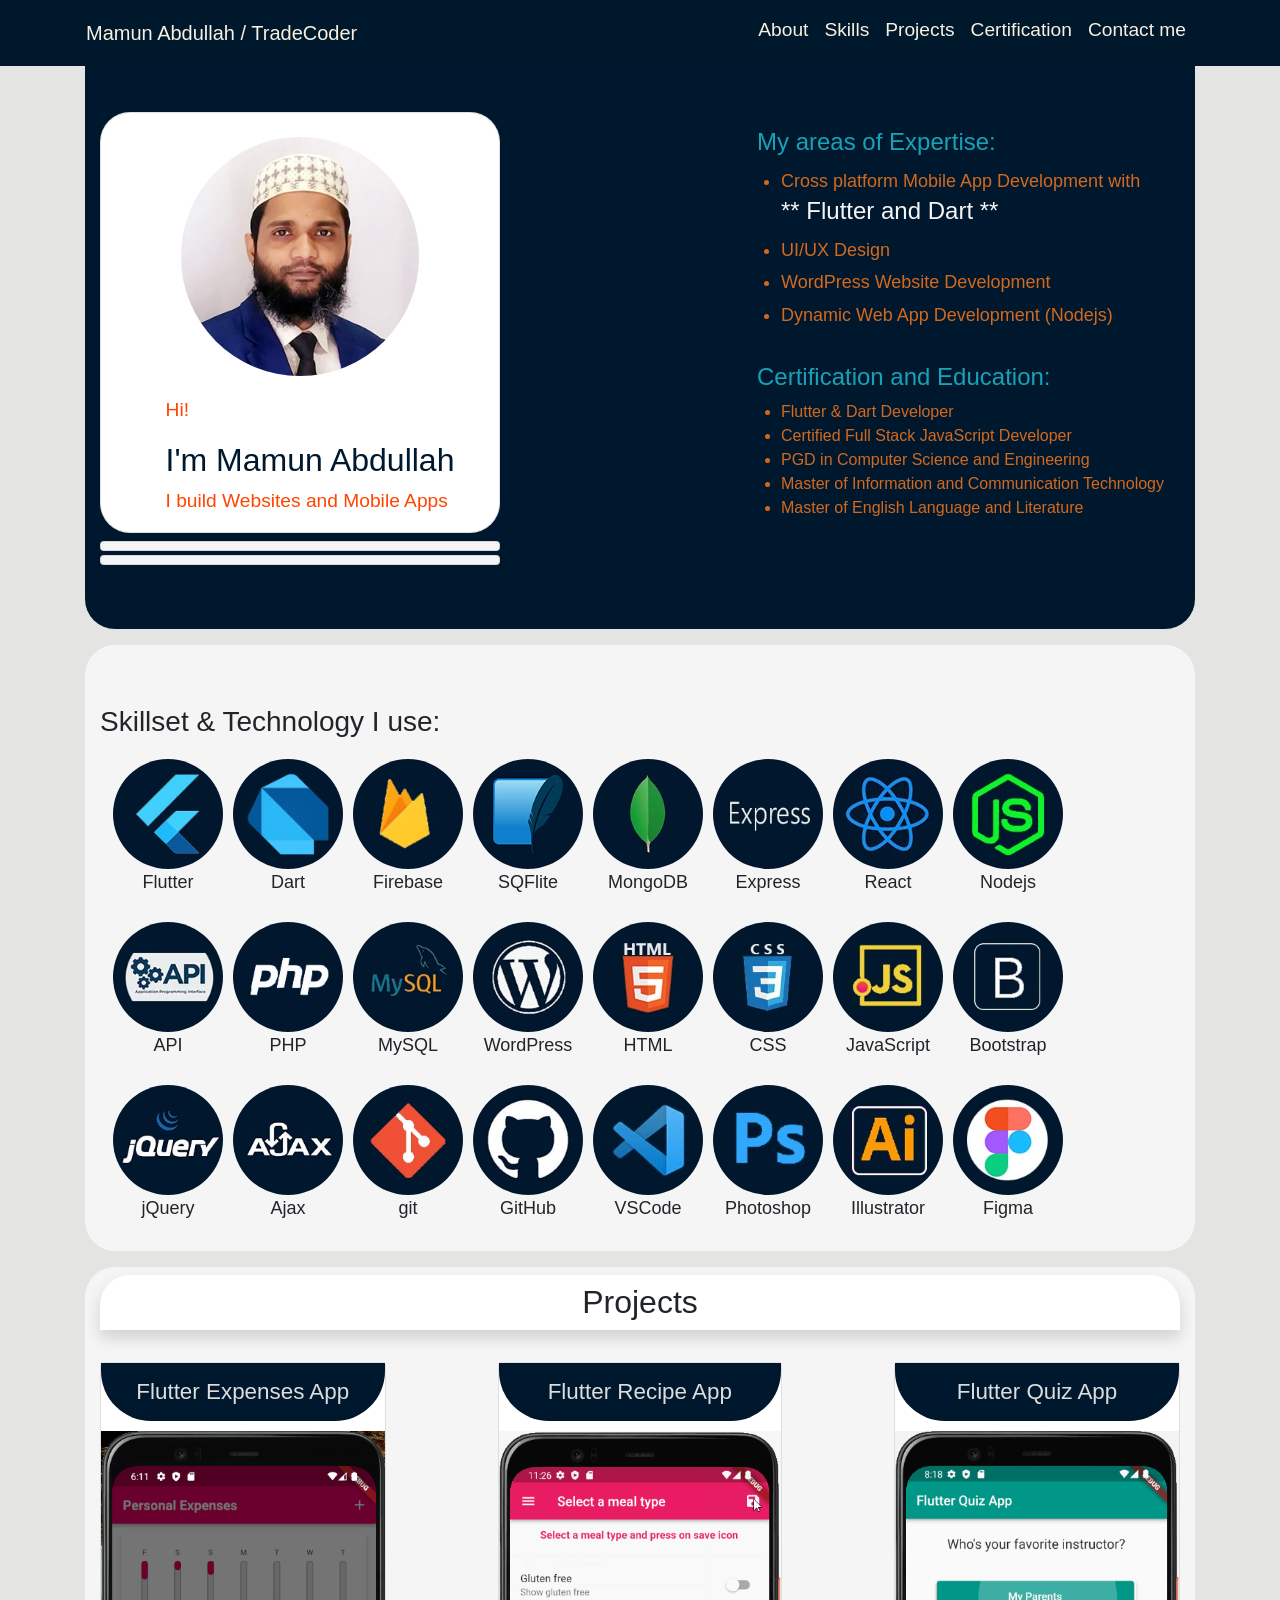
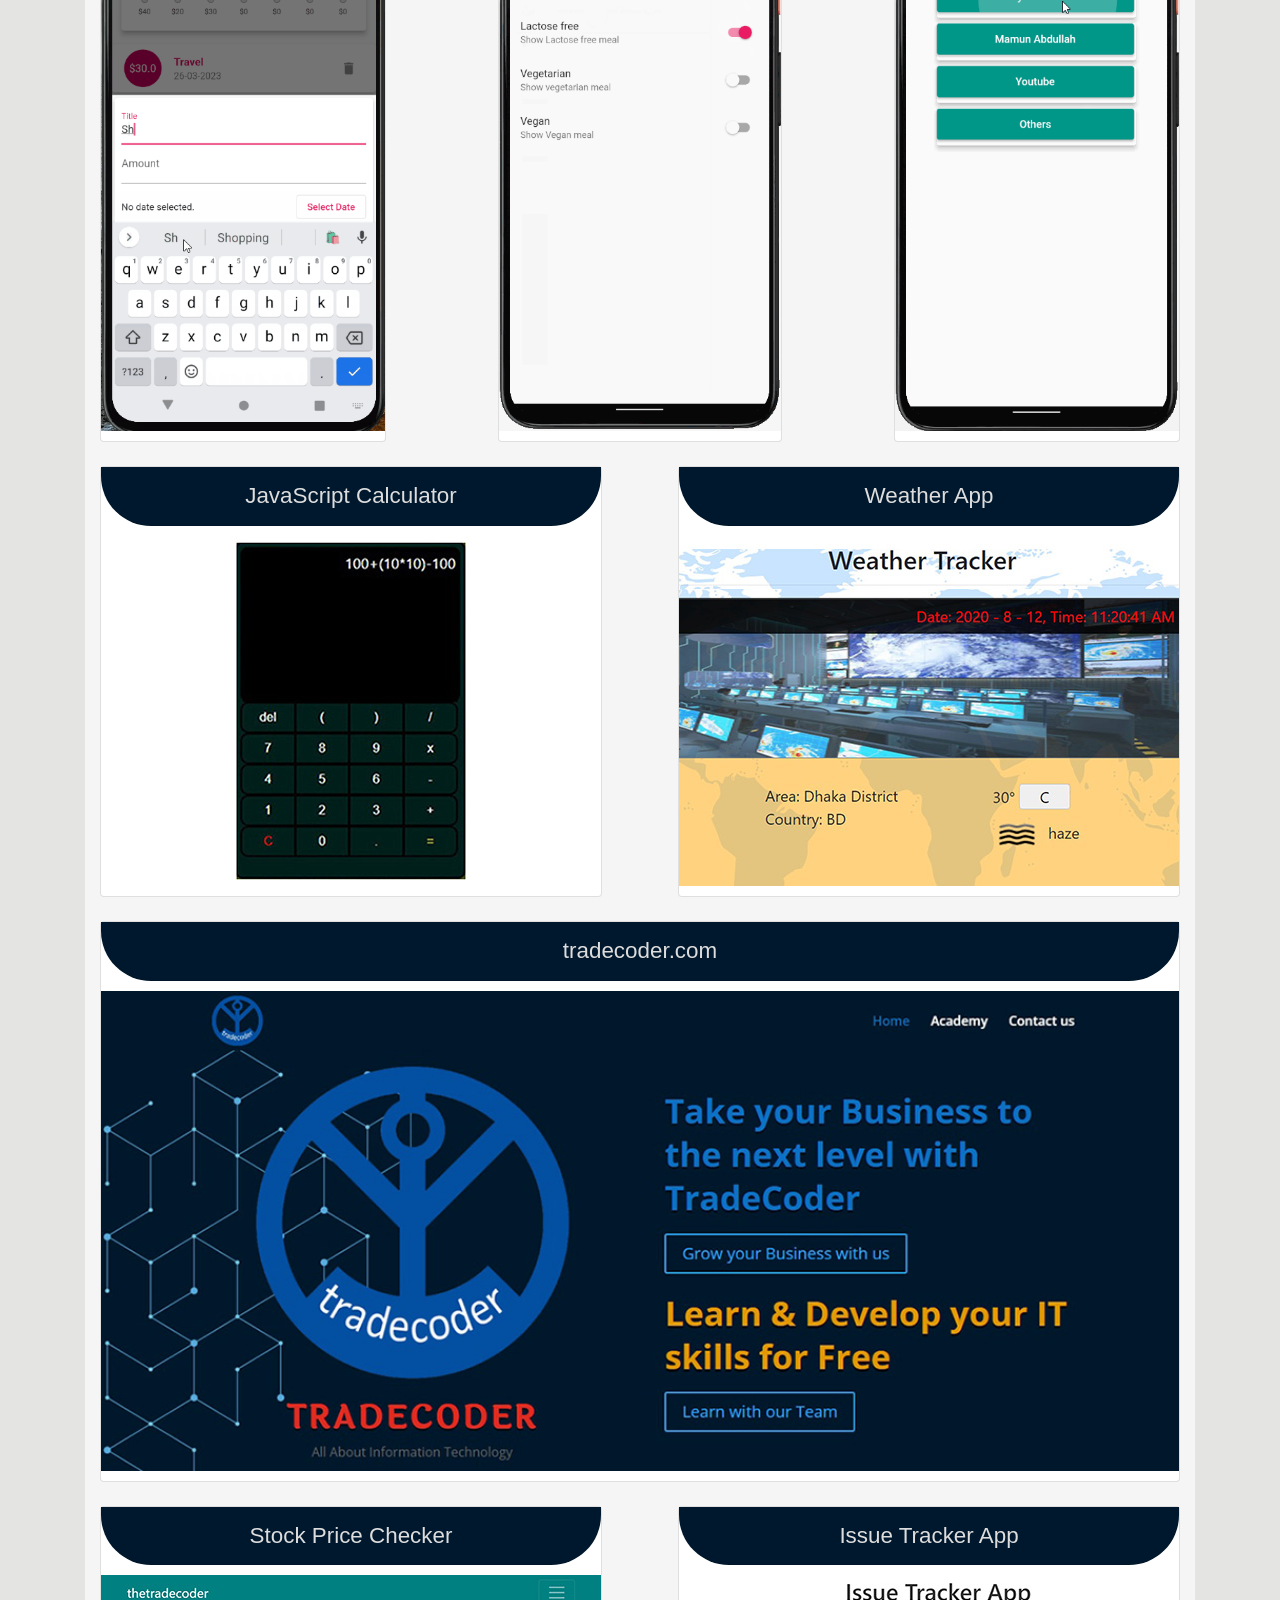
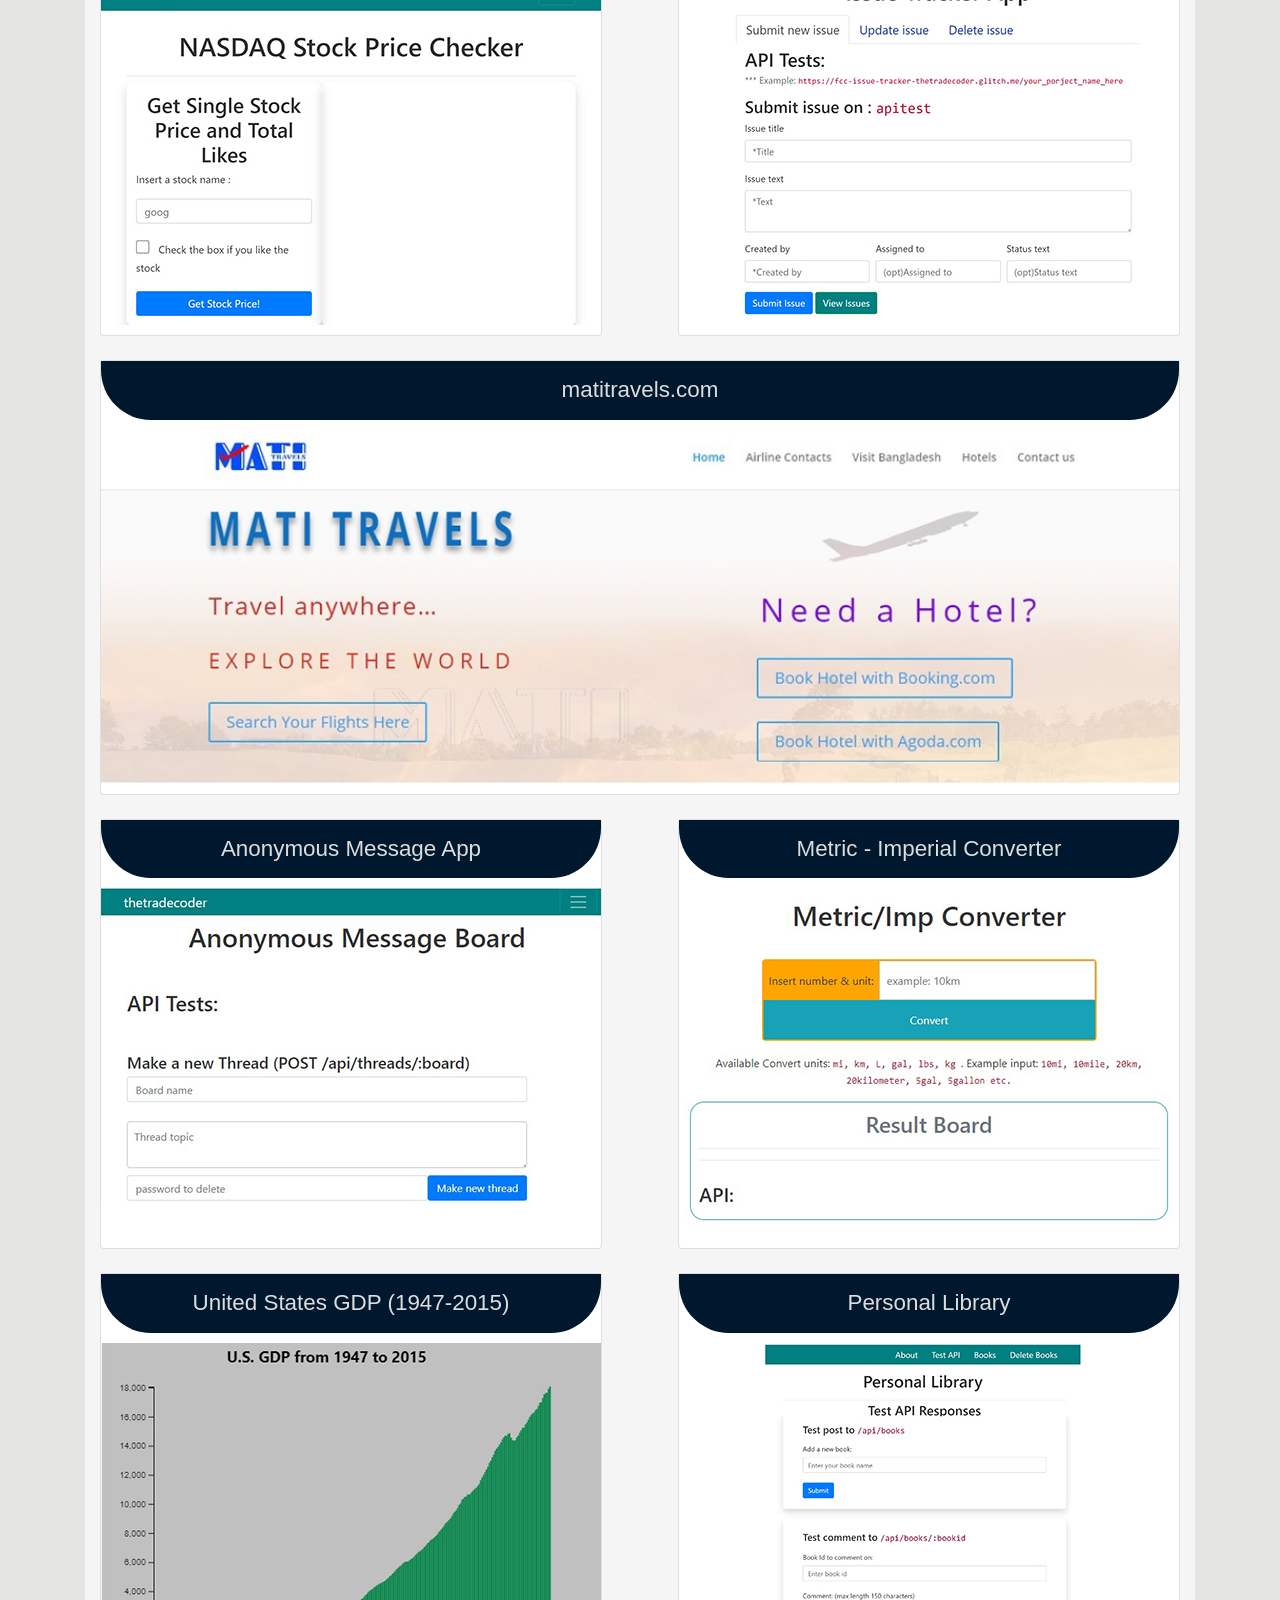
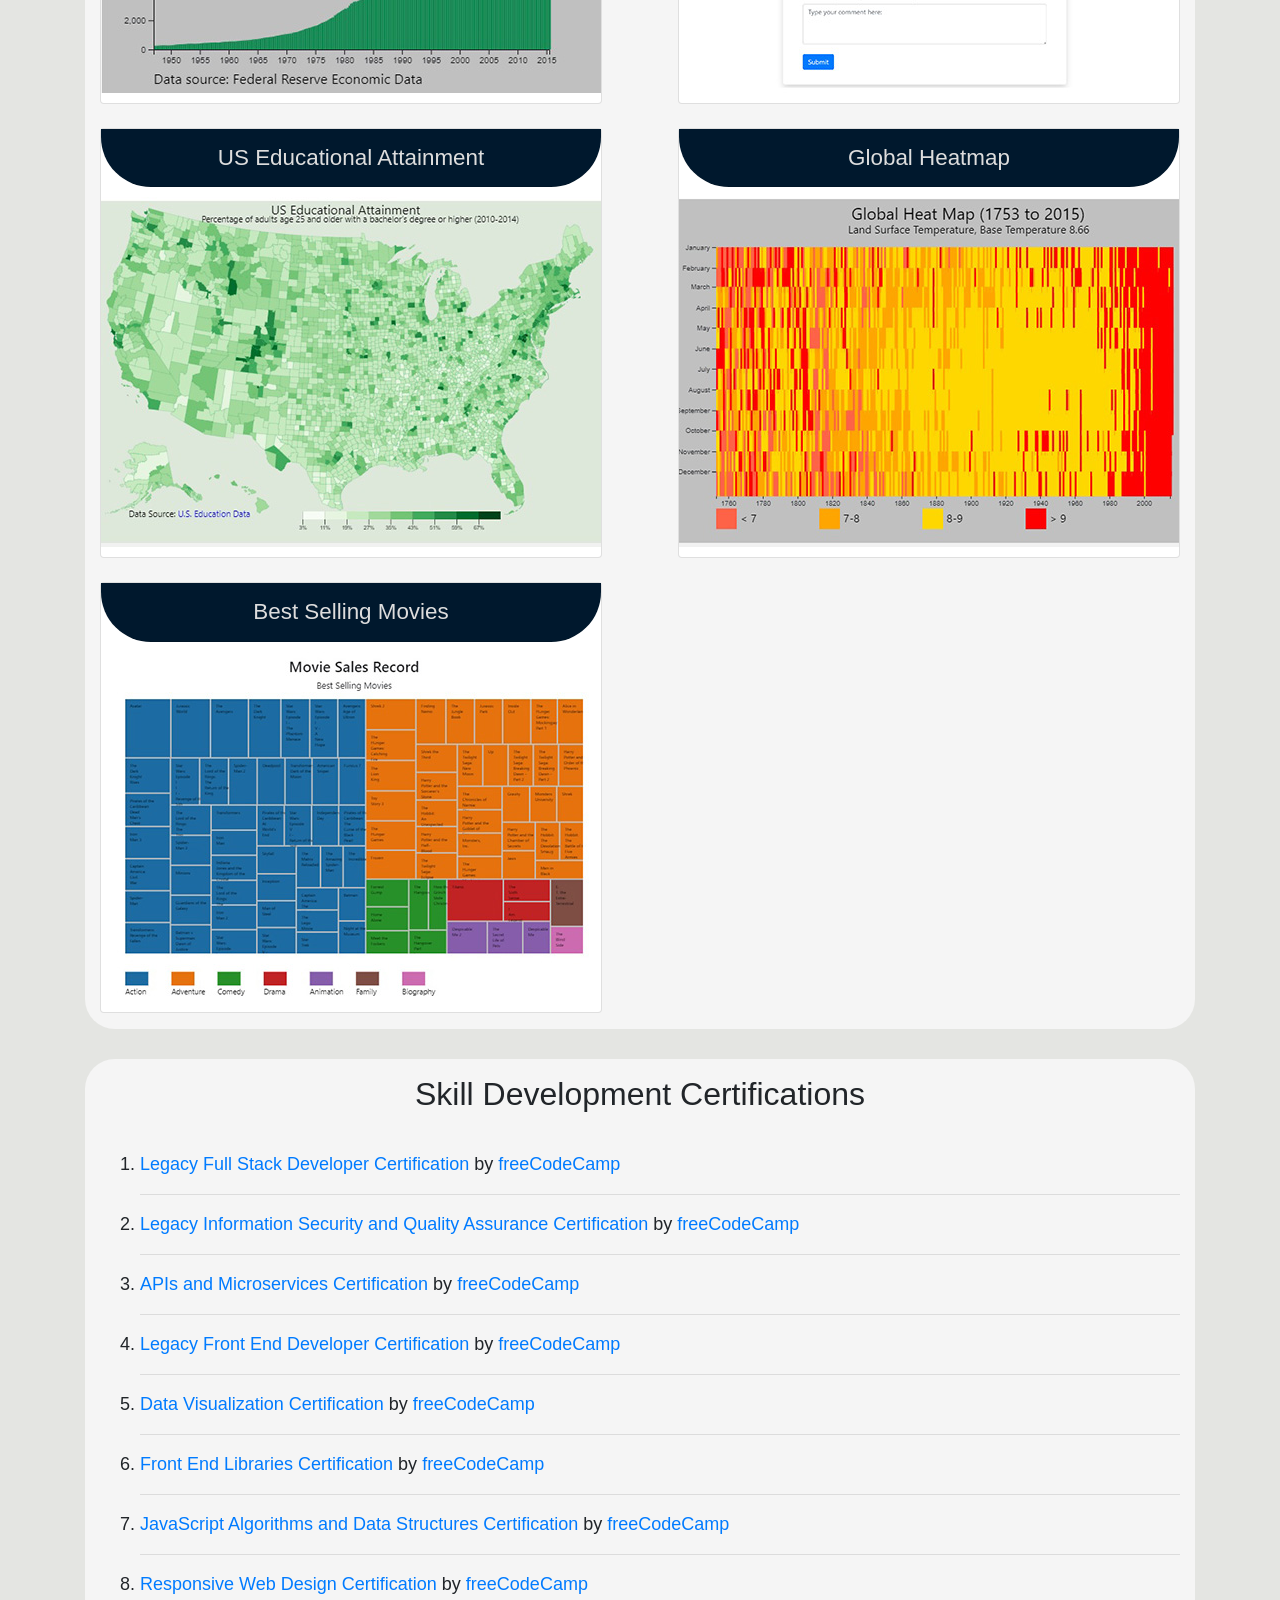
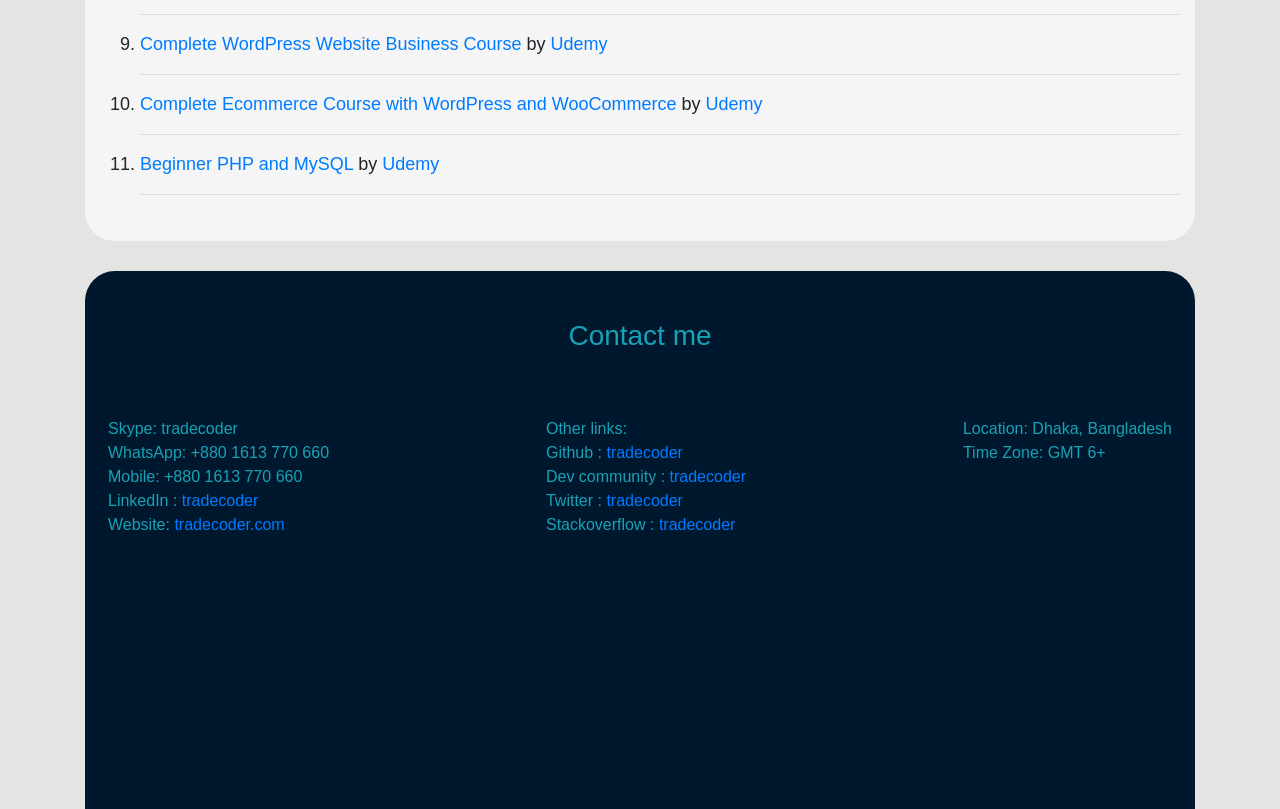
==== index.html @ b3e338e0 "update theme" ====
<!DOCTYPE html>
<html lang="en" >

<head>
  <title>Mamun Abdullah / TradeCoder</title>
  <meta charset="utf-8">
  <meta name="viewport" content="width=device-width, initial-scale=1">
  <meta name="author" content="Mamun Abdullah @TradeCoder">
  <meta name="description" content="Personal Portfolio of Mamun Abdullah @TradeCoder">
  <meta name="keywords"
    content="trade coder, TradeCoder, Mamun Abdullah, JavaScript Engineer, Web Developer, Mobile App Developer,JavaScript Developer">
  <link href="https://cdnjs.cloudflare.com/ajax/libs/twitter-bootstrap/4.5.0/css/bootstrap.min.css" rel="stylesheet" />
  <link href="https://fonts.googleapis.com/css?family=Merienda&amp;display=swap" rel="stylesheet" rel=" stylesheet" />
  <link href="https://fonts.googleapis.com/css?family=Kalam&amp;display=swap" rel="stylesheet" rel=" stylesheet" />
  <link href="https://cdnjs.cloudflare.com/ajax/libs/font-awesome/5.14.0/css/all.min.css" rel="stylesheet" />
  <link href="assets/styles/style.css" rel="stylesheet" />
  <script src="https://cdnjs.cloudflare.com/ajax/libs/jquery/3.5.1/jquery.min.js"></script>
  <script src="https://cdnjs.cloudflare.com/ajax/libs/twitter-bootstrap/4.5.0/js/bootstrap.min.js"></script>
</head>

<body class="container">

  <header class="fixed-top bg-header mb-5">
    <nav class="navbar navbar-expand-lg navbar-light container">
      <a href="#brand" class="nav-item navbar-brand">Mamun Abdullah / TradeCoder</a>
      <button class="navbar-toggler" type="button" data-toggle="collapse" data-target="#menu" aria-controls="menu"
        aria-expanded="false" aria-label="Toggle navigation">
        <span class="navbar-toggler-icon text-light"></span>
      </button>
      <div id="menu" class="collapse navbar-collapse justify-content-end">
        <div class="navbar-nav ml-auto">
          <a href="#about" class="nav-item nav-link">About</a>
          <a href="#skills" class="nav-item nav-link">Skills</a>
          <a href="#projects" class="nav-item nav-link">Projects</a>
          <a href="#certification" class="nav-item nav-link">Certification</a>
          <a href="#contact-me" class="nav-item nav-link">Contact me</a>
        </div>
      </div>
    </nav>
  </header>

  <main class="mt-5">

    <section id="about">
      <div class="lay apply-bottom-radius apply-theme-color">
        <div class="container">
          <div class="d-flex flex-wrap justify-content-between">
            <div>
              <div class="d-flex flex-column align-items-center justify-content-center about card pt-4 apply-radius">
                <div id="avatar">
                  <img id="me" src="assets/images/me.jpg" alt="mamun" />
                </div>

                <div id="title">
                  <div>
                    <p class="greetings">Hi!</p>
                    <h1 class="name">I'm Mamun Abdullah</h1>
                  </div>
                  <div class="title">
                    <p>I build Websites and Mobile Apps</p>
                   
                  </div>
                </div>
              </div>
              <div class="bottom-bar card pt-2 mt-2"></div>
              <div class="bottom-bar card pt-2 mt-1"></div>
            
            </div>
            <div id="service-list" class="p-3">
              <div>
                <h4 class="text-info pl-3">My areas of Expertise:</h4>      
                <ul class="service-list">
                  <li>Cross platform Mobile App Development with <br /> <span> <h4 class="text-whitesmoke">** Flutter and Dart **</h4></span> </li>
                  <li>UI/UX Design</li>
                  <li>WordPress Website Development</li>
                  <!-- <li>Custom Software Development</li> -->
                  <!-- <li>API Design and Development</li> -->
                  <li>Dynamic Web App Development (Nodejs)</li>
                  <!-- <li>Social Media Kit Design, Logo Design</li>
                  <li>Content Writing</li> -->
                </ul>
              </div>   
              <div id="certification-and-education" class=" pt-3 mt-2">
                <h4 class="pl-3 text-info">Certification and Education: </h4>
                <ul class="text-chocolate">
                  <li>Flutter & Dart Developer</li>
                  <li>Certified Full Stack JavaScript Developer</li>
                  <li>PGD in Computer Science and Engineering</li>
                  <li>Master of Information and Communication Technology</li>
                  <li>Master of English Language and Literature</li>
                </ul>
              </div>   
      
            </div>
           
          </div>
        </div>
      </div>

      <div id="skills" class="container mt-3 apply-radius apply-content-theme">
        <h3>Skillset & Technology I use: </h3>
        <div class="d-flex flex-column">
          <div id="skill-container-div" class="d-flex justify-content-start flex-wrap p-2">
            <div>
              <img src="assets/images/flutter.jpg" alt="flutter" />
              <p>Flutter</p>
            </div>
            <div>
              <img src="assets/images/dart.jpg" alt="dart" />
              <p>Dart</p>
            </div>
            <div>
              <img src="assets/images/firebase.jpg" alt="firebase" />
              <p>Firebase</p>
            </div>
            <div>
              <img src="assets/images/sqflite.jpg" alt="sqflite" />
              <p>SQFlite</p>
            </div>
         
           
            <div>
              <img src="assets/images/mongodb.jpg" alt="mongodb" />
              <p>MongoDB</p>
            </div>
            <div>
              <img src="assets/images/express.jpg" alt="express" />
              <p>Express</p>
            </div>
            
            <div>
              <img src="assets/images/react.jpg" alt="reactjs" />
              <p>React</p>
            </div>
            <div>
              <img src="assets/images/node.jpg" alt="nodejs" />
              <p>Nodejs</p>
            </div>
            <div>
              <img src="assets/images/api.jpg" alt="API" />
              <p>API</p>
            </div>
            <div>
              <img src="assets/images/php.jpg" alt="php" />
              <p>PHP</p>
            </div>
            <div>
              <img src="assets/images/mysql.jpg" alt="MySQL" />
              <p>MySQL</p>
            </div>
            <div>
              <img src="assets/images/wordpress.jpg" alt="WordPress" />
              <p>WordPress</p>
            </div>
            <div>
              <img src="assets/images/html.jpg" alt="HTML" />
              <p>HTML</p>
            </div>
            <div>
              <img src="assets/images/css.jpg" alt="CSS" />
              <p>CSS</p>
            </div>
            <div>
              <img src="assets/images/javascript.jpg" alt="JavaScript" />
              <P>JavaScript</P>
            </div>
            <div>
              <img src="assets/images/bootstrap.jpg" alt="bootstrap" />
              <p>Bootstrap</p>
            </div>
            <div>
              <img src="assets/images/jquery.jpg" alt="jquery" />
              <p>jQuery</p>
            </div>
            <div>
              <img src="assets/images/ajax.jpg" alt="ajax" />
              <p>Ajax</p>
            </div>
            <div>
              <img src="assets/images/git.jpg" alt="git" />
              <p>git</p>
            </div>
            <div>
              <img src="assets/images/github.jpg" alt="github" />
              <p>GitHub</p>
            </div>
            <div>
              <img src="assets/images/vscode.jpg" alt="vscode" />
              <p>VSCode</p>
            </div>
            <div>
              <img src="assets/images/photoshop.jpg" alt="photoshop" />
              <p>Photoshop</p>
            </div>
            <div>
              <img src="assets/images/illustrator.jpg" alt="illustrator" />
              <p>Illustrator</p>
            </div>
            <div>
              <img src="assets/images/figma.jpg" alt="figma" />
              <p>Figma</p>
            </div>
          </div>
        </div>
      </div>
    </section>

    <!--     Projects section -->
    <section id="projects" class="apply-radius apply-content-theme mt-3 pb-3 pt-2">
      <div class="container ">
        <div class="shadow apply-top-radius bg-white">
          <h2 class="text-center p-2">Projects</h2>
        </div>
        <div>
          <div id="projectList">
            <div class="multi-projects d-flex flex-wrap justify-content-between">

              <div class="card w-48 mt-4">
                <div class="card-header project-header">Flutter Expenses App</div>
                <div class="card-body pro-card-body">
                  <div class="pro-body"><img src="assets/images/personal_expenses_app.gif" alt="personal expenses app flutter" height="600">
                    <div class="pro-layover">
                      <p> A Mobile App built with Flutter</p>
                      <p> Used Flutter and Dart </p>
                      <div class="btn-group pro-btn">
                        <!-- <a href="https://github.com/tradecoder/flutter-app-personal-expenses" target="_blank"
                          class="btn btn-outline-primary">Live Project</a> -->
                        <a href="https://github.com/tradecoder/flutter-app-personal-expenses" target="_blank"
                          class="btn btn-outline-primary">Code on GitHub</a>
                      </div>
                    </div>
                  </div>
                </div>
              </div>          
             

              <div class="card w-48 mt-4">
                <div class="card-header project-header">Flutter Recipe App</div>
                <div class="card-body pro-card-body">
                  <div class="pro-body"><img src="assets/images/recipe_app.gif" alt="recipe app flutter" height="600">
                    <div class="pro-layover">
                      <p> A Mobile App built with Flutter</p>
                      <p> Used Flutter and Dart </p>
                      <div class="btn-group pro-btn">
                        <!-- <a href="https://tradecoder.github.io/flutter_recipe_app/" target="_blank"
                          class="btn btn-outline-primary">Live Project</a> -->
                        <a href="https://github.com/tradecoder/flutter_recipe_app" target="_blank"
                          class="btn btn-outline-primary">Code on GitHub</a>
                      </div>
                    </div>
                  </div>
                </div>
              </div>
              
              <div class="card w-48 mt-4">
                <div class="card-header project-header">Flutter Quiz App</div>
                <div class="card-body pro-card-body">
                  <div class="pro-body"><img src="assets/images/quizapp.gif" alt="flutter quiz app" height="600">
                    <div class="pro-layover">
                      <p> A Mobile App built with Flutter</p>
                      <p> Used Flutter and Dart </p>
                      <div class="btn-group pro-btn">
                        <!-- <a href="https://tradecoder.github.io/flutter-quiz-app/" target="_blank"
                          class="btn btn-outline-primary">Live Project</a> -->
                        <a href="https://github.com/tradecoder/flutter-quiz-app" target="_blank"
                          class="btn btn-outline-primary">Code on GitHub</a>
                      </div>
                    </div>
                  </div>
                </div>
              </div>
              
              <div class="card w-48 mt-4">
                <div class="card-header project-header">JavaScript Calculator</div>
                <div class="card-body pro-card-body">
                  <div class="pro-body"><img src="assets/images/js-calculator.jpg" alt="js-calculator">
                    <div class="pro-layover">
                      <p> A Front End Project </p>
                      <p> Used jQuery and Bootstrap </p>
                      <div class="btn-group pro-btn">
                        <a href="https://tradecoder.github.io/js-calculator/" target="_blank"
                          class="btn btn-outline-primary">Live Project</a>
                        <a href="https://github.com/tradecoder/js-calculator" target="_blank"
                          class="btn btn-outline-primary">Code on GitHub</a>
                      </div>
                    </div>
                  </div>
                </div>
              </div>


              <div class="card w-48 mt-4">
                <div class="card-header project-header">Weather App</div>
                <div class="card-body pro-card-body">
                  <div class="pro-body"><img src="assets/images/weather-app.jpg" alt="weather-app">
                    <div class="pro-layover">
                      <p>A Front End Project</p>
                      <p>Used JSON API, jQuery, Bootstrap</p>
                      <div class="btn-group pro-btn">
                        <a href="https://tradecoder.github.io/weather-tracker/" target="_blank"
                          class="btn btn-outline-primary">Live Project</a>
                        <a href="https://github.com/tradecoder/weather-tracker" target="_blank"
                          class="btn btn-outline-primary">Code on GitHub</a>
                      </div>
                    </div>
                  </div>
                </div>
              </div>


              <div class="card w-100 mt-4">
                <div class="card-header project-header">tradecoder.com</div>
                <div class="card-body pro-card-body">
                  <div class="pro-body"><img src="assets/images/tradecoder.jpg" alt="tradecoder">
                    <div class="pro-layover">
                      <p>A WordPress WebSite for IT Business</p>
                      <p></p>
                      <div class="btn-group pro-btn">
                        <a href="https://tradecoder.com/" target="_blank" class="btn btn-outline-primary">Live
                          Project</a>
                      </div>
                    </div>
                  </div>
                </div>
              </div>


              <div class="card w-48 mt-4">
                <div class="card-header project-header">Stock Price Checker</div>
                <div class="card-body pro-card-body">
                  <div class="pro-body"><img src="assets/images/stock-app.jpg" alt="stock price checker">
                    <div class="pro-layover">
                      <p>A Full Stack JavaScript Project</p>
                      <p>Used Node, Express, MongoDB <br> APIs & Microservices, jQuery, Bootstrap</p>
                      <div class="btn-group pro-btn">
                        <a href="https://fcc-stock-price-checker-thetradecoder.glitch.me/" target="_blank"
                          class="btn btn-outline-primary">Live Project</a>
                        <a href="https://github.com/tradecoder/stock-price-checker" target="_blank"
                          class="btn btn-outline-primary">Code on GitHub</a>
                      </div>
                    </div>
                  </div>
                </div>
              </div>

              <div class="card w-48 mt-4">
                <div class="card-header project-header">Issue Tracker App</div>
                <div class="card-body pro-card-body">
                  <div class="pro-body"><img src="assets/images/issue-tracker.jpg" alt="issue-tracker">
                    <div class="pro-layover">
                      <p>A Full Stack JavaScript Project</p>
                      <p>Used Node, Express, MongoDB <br> APIs & Microservices, jQuery, Bootstrap</p>
                      <div class="btn-group pro-btn">
                        <a href="https://fcc-issue-tracker-thetradecoder.glitch.me/" target="_blank"
                          class="btn btn-outline-primary">Live Project</a>
                        <a href="https://github.com/tradecoder/issue-tracker" target="_blank"
                          class="btn btn-outline-primary">Code on GitHub</a>
                      </div>
                    </div>
                  </div>
                </div>
              </div>


              <div class="card w-100 mt-4">
                <div class="card-header project-header">matitravels.com</div>
                <div class="card-body pro-card-body">
                  <div class="pro-body"><img src="assets/images/mati-travels.jpg" alt="mati-travels">
                    <div class="pro-layover">
                      <p>A WordPress Website for Travel Agency</p>
                      <div class="btn-group pro-btn">
                        <a href="https://matitravels.com/" target="_blank" class="btn btn-outline-primary">Live
                          Project</a>
                      </div>
                    </div>
                  </div>
                </div>
              </div>

              <div class="card w-48 mt-4">
                <div class="card-header project-header">Anonymous Message App</div>
                <div class="card-body pro-card-body">
                  <div class="pro-body"><img src="assets/images/anonymous-message-app.jpg" alt="message-app">
                    <div class="pro-layover">
                      <p>A Full Stack JavaScript Project</p>
                      <p>Used Node, Express, MongoDB <br> APIs & Microservices, jQuery, Bootstrap</p>
                      <div class="btn-group pro-btn">
                        <a href="https://fcc-anonymous-message-board-thetradecoder.glitch.me/" target="_blank"
                          class="btn btn-outline-primary">Live Project</a>
                        <a href="https://github.com/tradecoder/anonymous-message-board" target="_blank"
                          class="btn btn-outline-primary">Code on GitHub</a>
                      </div>
                    </div>
                  </div>
                </div>
              </div>

              <div class="card w-48 mt-4">
                <div class="card-header project-header">Metric - Imperial Converter</div>
                <div class="card-body pro-card-body">
                  <div class="pro-body"><img src="assets/images/metric-converter.jpg" alt="metric-onverter">
                    <div class="pro-layover">
                      <p>A Full Stack JavaScript Project</p>
                      <p>Used Node, Express, MongoDB <br> APIs & Microservices, jQuery, Bootstrap</p>
                      <div class="btn-group pro-btn">
                        <a href="https://fcc-metric-imperial-converter-thetradecoder.glitch.me/" target="_blank"
                          class="btn btn-outline-primary">Live Project</a>
                        <a href="https://github.com/tradecoder/metric-imperial-converter" target="_blank"
                          class="btn btn-outline-primary">Code on GitHub</a>
                      </div>
                    </div>
                  </div>
                </div>
              </div>

              <div class="card w-48 mt-4">
                <div class="card-header project-header">United States GDP (1947-2015)</div>
                <div class="card-body pro-card-body">
                  <div class="pro-body"><img src="assets/images/d3-bar-chart.jpg" alt="bar-chart">
                    <div class="pro-layover">
                      <p>A Data Visualization Project with Bar Chart</p>
                      <p>Used D3js, Reactjs and Bootstrap</p>
                      <div class="btn-group pro-btn">
                        <a href="https://codepen.io/tradecoder/full/QWwvrLw" target="_blank"
                          class="btn btn-outline-primary">Live Project</a>
                        <a href="https://github.com/tradecoder/d3-bar-chart" target="_blank"
                          class="btn btn-outline-primary">Code on GitHub</a>
                      </div>
                    </div>
                  </div>
                </div>
              </div>

              <div class="card w-48 mt-4">
                <div class="card-header project-header">Personal Library</div>
                <div class="card-body pro-card-body">
                  <div class="pro-body"><img src="assets/images/library.jpg" alt="library">
                    <div class="pro-layover">
                      <p>A Full Stack JavaScript Project</p>
                      <p>Used Node, Express, MongoDB <br> APIs & Microservices, jQuery, Bootstrap</p>
                      <div class="btn-group pro-btn">
                        <a href="https://fcc-personal-library-thetradecoder.glitch.me/" target="_blank"
                          class="btn btn-outline-primary">Live Project</a>
                        <a href="https://github.com/tradecoder/personal-library" target="_blank"
                          class="btn btn-outline-primary">Code on GitHub</a>
                      </div>
                    </div>
                  </div>
                </div>
              </div>

              <div class="card w-48 mt-4">
                <div class="card-header project-header">US Educational Attainment</div>
                <div class="card-body pro-card-body">
                  <div class="pro-body"><img src="assets/images/d3-choropleth.jpg" alt="choropleth-map">
                    <div class="pro-layover">
                      <p>A Data Visualization Project with Choropleth map</p>
                      <p>Used D3js, Reactjs, Topojson, Bootstrap</p>
                      <div class="btn-group pro-btn">
                        <a href="https://codepen.io/tradecoder/full/yLeEZKZ" target="_blank"
                          class="btn btn-outline-primary">Live Project</a>
                        <a href="https://github.com/tradecoder/d3js-choropleth-map" target="_blank"
                          class="btn btn-outline-primary">Code on GitHub</a>
                      </div>
                    </div>
                  </div>
                </div>
              </div>

              <div class="card w-48 mt-4">
                <div class="card-header project-header">Global Heatmap</div>
                <div class="card-body pro-card-body">
                  <div class="pro-body"><img src="assets/images/d3-heatmap.jpg" alt="choropleth-map">
                    <div class="pro-layover">
                      <p>A Data Visualization Project with Heatmap</p>
                      <p>Used D3js, Reactjs, Bootstrap</p>
                      <div class="btn-group pro-btn">
                        <a href="https://codepen.io/tradecoder/full/pogpMMz" target="_blank"
                          class="btn btn-outline-primary">Live Project</a>
                        <a href="https://github.com/tradecoder/d3js-heatmap" target="_blank"
                          class="btn btn-outline-primary">Code on GitHub</a>
                      </div>
                    </div>
                  </div>
                </div>
              </div>

              <div class="card w-48 mt-4">
                <div class="card-header project-header">Best Selling Movies</div>
                <div class="card-body pro-card-body">
                  <div class="pro-body"><img src="assets/images/d3-treemap.jpg" alt="treemap">
                    <div class="pro-layover">
                      <p>A Data Visualization Project with Treemap</p>
                      <p>Used D3js, Reactjs, Bootstrap</p>
                      <div class="btn-group pro-btn">
                        <a href="https://codepen.io/tradecoder/full/oNbPMdZ" target="_blank"
                          class="btn btn-outline-primary">Live Project</a>
                        <a href="https://github.com/tradecoder/d3js-treemap" target="_blank"
                          class="btn btn-outline-primary">Code on GitHub</a>
                      </div>
                    </div>
                  </div>
                </div>
              </div>

            </div>

          </div>
        </div>
      </div>
    </section>

    <!--     Certificationa section -->

    <section id="certification">
      <div class="container apply-radius pt-3 apply-content-theme">
        <h2 class="text-center">Skill Development Certifications</h2>
        <div class="cert-bundle">
          <ol>
            <li><a href="https://www.freecodecamp.org/certification/tradecoder/full-stack" target="_blank">
                Legacy Full Stack Developer Certification</a> by <a href="https://www.freecodecamp.org/"
                target="_blank">freeCodeCamp</a></li>
            <hr>
            <li><a
                href="https://www.freecodecamp.org/certification/tradecoder/information-security-and-quality-assurance"
                target="_blank">
                Legacy Information Security and Quality Assurance Certification</a> by <a
                href="https://www.freecodecamp.org/" target="_blank">freeCodeCamp</a></li>
            <hr>
            <li><a href="https://www.freecodecamp.org/certification/tradecoder/apis-and-microservices" target="_blank">
                APIs and Microservices Certification</a> by <a href="https://www.freecodecamp.org/"
                target="_blank">freeCodeCamp</a></li>
            <hr>
            <li><a href="https://www.freecodecamp.org/certification/tradecoder/legacy-front-end" target="_blank">
                Legacy Front End Developer Certification</a> by <a href="https://www.freecodecamp.org/"
                target="_blank">freeCodeCamp</a></li>
            <hr>
            <li><a href="https://www.freecodecamp.org/certification/tradecoder/data-visualization" target="_blank">
                Data Visualization Certification</a> by <a href="https://www.freecodecamp.org/"
                target="_blank">freeCodeCamp</a></li>
            <hr>
            <li><a href="https://www.freecodecamp.org/certification/tradecoder/front-end-libraries" target="_blank">
                Front End Libraries Certification</a> by <a href="https://www.freecodecamp.org/"
                target="_blank">freeCodeCamp</a></li>
            <hr>
            <li><a
                href="https://www.freecodecamp.org/certification/tradecoder/javascript-algorithms-and-data-structures"
                target="_blank">
                JavaScript Algorithms and Data Structures Certification </a>by <a href="https://www.freecodecamp.org/"
                target="_blank">freeCodeCamp</a></li>
            <hr>
            <li><a href="https://www.freecodecamp.org/certification/tradecoder/responsive-web-design" target="_blank">
                Responsive Web Design Certification</a> by <a href="https://www.freecodecamp.org/"
                target="_blank">freeCodeCamp</a></li>
            <hr>
            <li><a href="https://www.udemy.com/certificate/UC-XR8FGF4Q/" target="_blank">
                Complete WordPress Website Business Course</a> by <a href="https://www.udemy.com/"
                target="_blank">Udemy</a></li>
            <hr>
            <li><a href="https://www.udemy.com/certificate/UC-D8G55R84/" target="_blank">
                Complete Ecommerce Course with WordPress and WooCommerce</a> by <a href="https://www.udemy.com/"
                target="_blank">Udemy</a></li>
            <hr>
            <li><a href="https://www.udemy.com/certificate/UC-DICQT5R6/" target="_blank">
                Beginner PHP and MySQL</a> by <a href="https://www.udemy.com/" target="_blank">Udemy</a></li>
            <hr>
          </ol>

        </div>
      </div>
    </section>

    <!-- Contact section -->

    <section id="contact-me"class="apply-top-radius apply-theme-color">
      <div class="container" >
        <h3 class="text-center text-info p-5">Contact me</h3>
        <div class="contact d-flex justify-content-between text-info">

          <div class="p-2">
            <p>
              Skype: tradecoder <br />
              WhatsApp: +880 1613 770 660 <br />
              Mobile: +880 1613 770 660 <br />
              LinkedIn : <a href="https://linkedin.com/in/tradecoder" target="_blank">tradecoder</a> <br />
              Website: <a href="https://tradecoder.com" target="_blank">tradecoder.com</a>
            </p>
          </div>
          <div class="p-2">
            <p> Other links: <br />
              Github : <a href="https://github.com/tradecoder" target="_blank">tradecoder</a> <br />
              Dev community : <a href="https://dev.to/tradecoder" target="_blank">tradecoder</a> <br />
              Twitter : <a href="https://twitter.com/tradecoder" target="_blank">tradecoder</a> <br />
              Stackoverflow : <a href="https://stackoverflow.com/users/13513100/tradecoder"
                target="_blank">tradecoder</a>
            </p>
          </div>
          <div class="p-2">
            <p>Location: Dhaka, Bangladesh<br />
              Time Zone: GMT 6+
            </p>
          </div>
        </div>
      </div>
    </section>


  </main>

</body>

</html>
---- assets/styles/style.css ----
* {
  box-sizing: border-box;
  scroll-behavior: smooth;
}
body{
  background-color: #e4e5e2;
}
.apply-theme-color{
  background-color: #00182d;
  color: chocolate;
}

header {
  min-height: 65px;
  background-color: #00182b;
}
.navbar-nav a {
  color: #F8F0E3 !important;
  font-size: 1.2rem !important;
}
.navbar-nav a:after {
  display: block;
  content: "";
  border-bottom: solid 5px orange;
  transform: scale(0);
  transition: transform 0.4s ease-in-out;
}
.greetings{
  color:orangered;
  font-size: larger;
  font-weight: 500;
}
.navbar-nav a:hover:after {
  transform: scale(1);
  transform-origin: 0% 50%;
}
.navbar-nav a:after {
  transform-origin: 0% 50%;
}
.bg-teal {
  background-color: teal;
}
.bg-black {
  background-color: black;
}
.text-red {
  color: red;
}
section#about {
  width: 100%;
}
.lay {
  width: 100%;
  background-color: #00182d;
  padding: 4rem 0;
 }
 #about{
   min-height: 100vh;
 }
.name {
  font-size: 2rem; 
  color: #00182d;
}
#avatar {
  width: 60%;
}
#me {
  max-width: 100%;
  border-radius: 50%;
}
.apply-radius{
  border-radius: 30px;
}
.apply-bottom-radius{
border-radius: 0 0 30px 30px;
}
.apply-top-radius{
  border-radius: 30px 30px 0 0;
}

#title {
  padding: 20px 0 0 20px;
  max-width: 100%;
}
.title{
  color: orangered;
  font-size: larger;
  font-weight: 500;  
}
.apply-content-theme{
background-color: whitesmoke;
font-size: 18px;
}
#skills {  
  padding-top: 60px;
  font-size:18px;

}

.skills-container{
  display: flex;
  padding: 30px 0;
}

.about, #education-summary{
  width:400px;

}


.text-black{
  color:black;
}


.multi-projects img{
    width:100%;
}
.w-48{
  max-width:48%;
}
@media screen and (max-width:570px){
.w-48{
  max-width:100%;
}
}

.project-header{
  background-color: #00182d;
  color: #dddddd;
  text-align: center;
  font-size: 1.4rem; 
  border-radius: 0 0 50px 50px !important;
}

.pro-body{
  position: relative;
  padding-top: 10px; 
}
.pro-layover{
  position: absolute;
  top:100%;
  width:100%;
  height:0;
  background-color: rgba(0, 24, 43 , 0.9);
  transition: all .3s ease-in-out;
  overflow: hidden;
  cursor: pointer;
  display: flex;
  justify-content: center;
  align-items: center;
  flex-direction: column;

}
.pro-body:hover .pro-layover,
.pro-body:focus .pro-layover{
  top:0;
  height:100%;
}

.pro-btn{
  display:flex;
  justify-content: center;
  align-items: center;
}
.pro-btn a{
  width:150px;;
}
.pro-layover p{
  text-align: center;
  color: #cccccc;
  font-size: 18px;;
}

.pro-card-body{
  padding:0 0 10px 0 !important;
}

#certification{
  padding:30px 0;
}
.cert-bundle{
  padding:30px 0;
}
.cert-bundle li{
  font-size: 18px;;
}


.contact {
  min-height: 400px;
  width: 100%;
}
a {
  text-decoration: none !important;
}
@media screen and (max-width: 768px) {
  .contact {
    flex-wrap: wrap;
  }
}

.soft-light{
  color:#bbbbbb;
}
button small{
color:#aaaaaa;
}
.m-auto{
  margin:auto;
}

.navbar-brand{
  color:#F8F0E3 !important;
}
.service-list li{
  font-size: 18px;
  line-height: 1.8;
  color: chocolate;
}
.text-orangered{
  color: orangered;
}

.text-chocolate{
  color: chocolate;
}
.text-yellow{
  color: yellow;
}
#skills img{
  border-radius: 50%;
  width: 110px;
}
#skills img:hover{
  animation: skill-anim 1s ease-in-out infinite;  
}
.bottom-bar{
  background-color: whitesmoke;
}
.text-whitesmoke{
  color: whitesmoke;
}

@keyframes skill-anim {
 0%{transform: scale(.6);} 
 50%{transform: scale(1.2);} 
 100%{transform: scale(.6);} 
}

#skill-container-div div{
  text-align: center;
  padding:5px;
}



@media screen and (max-width: 768px) {
  .about, #education-summary{
    flex-wrap: wrap;
    width: 100%;
  }
  #avatar {
    margin: auto;
  }
  #me{
    max-width:100%;
  }
  #skills img{
    width: 80px;
  }
}
@media screen and (max-width: 500px){
  #skills img{
    width: 50px;
  }
  #skill-container-div div{
    font-size: 14px;
  }
}
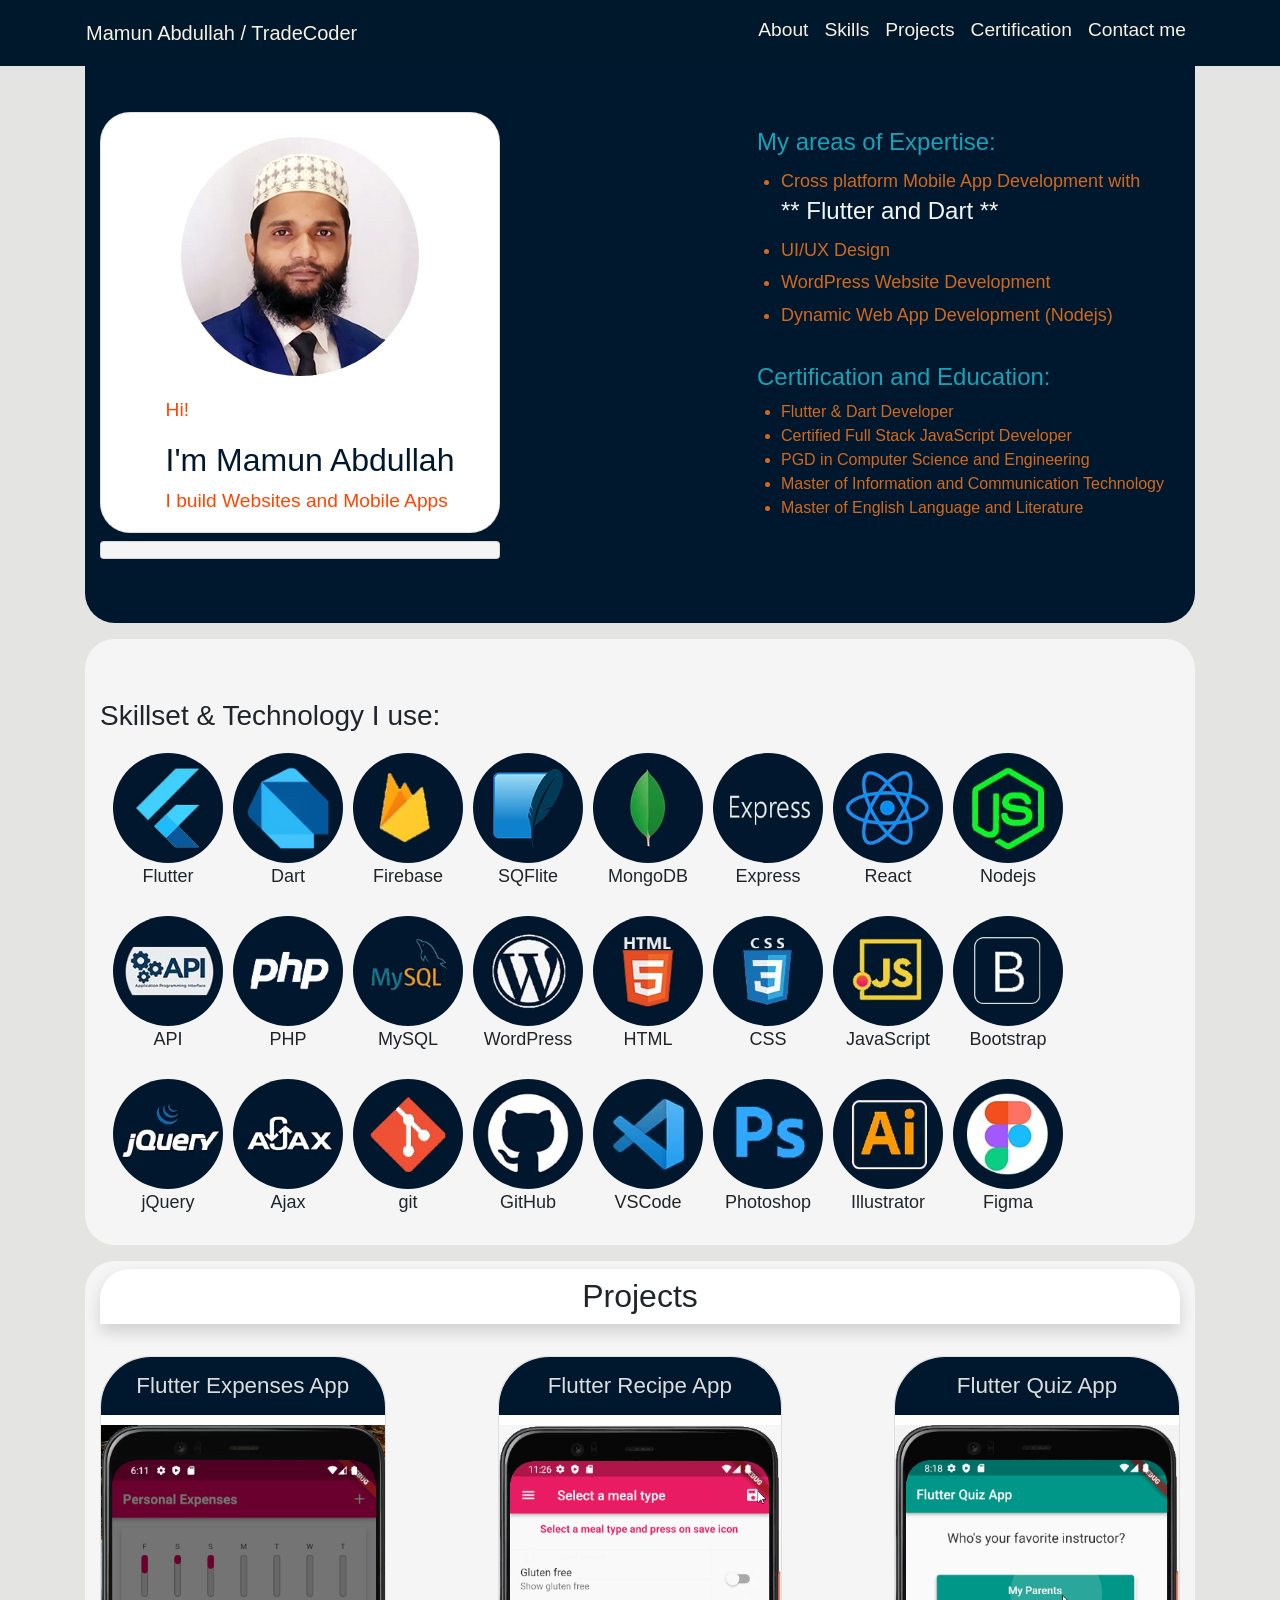
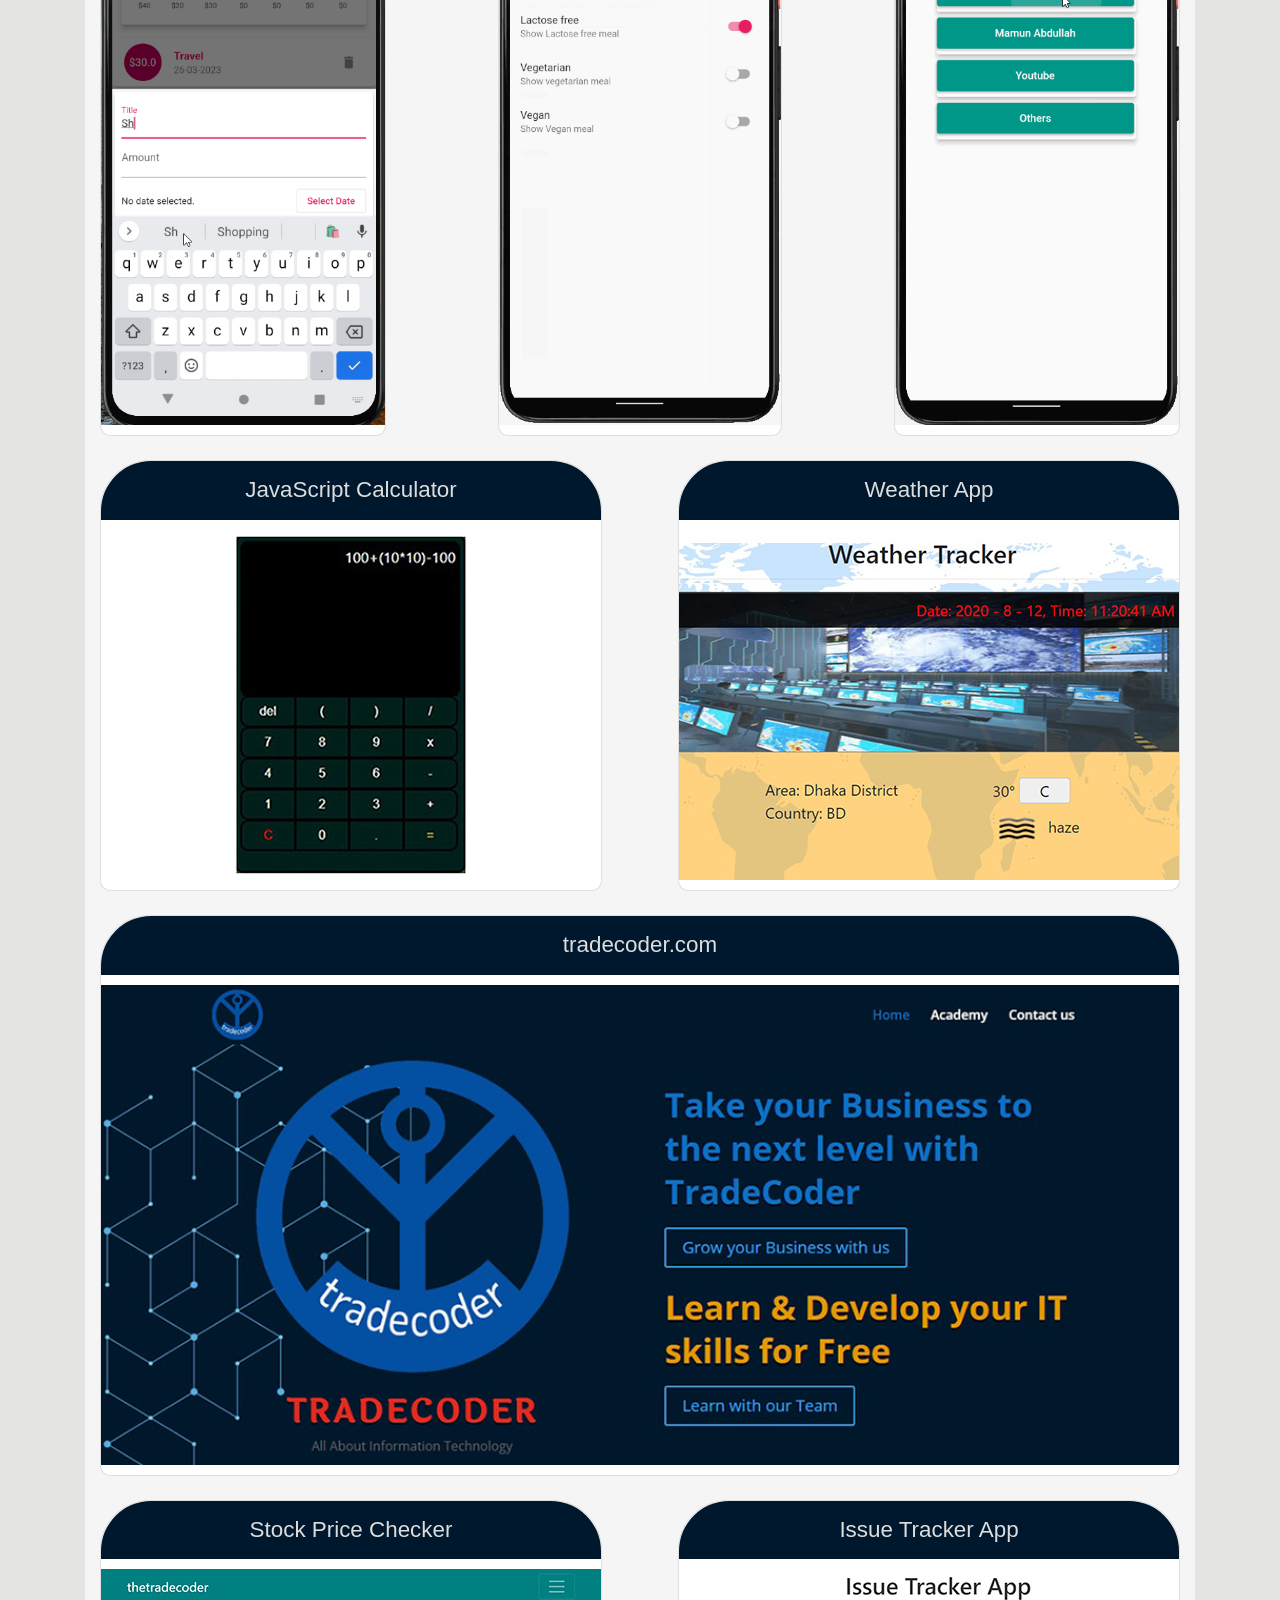
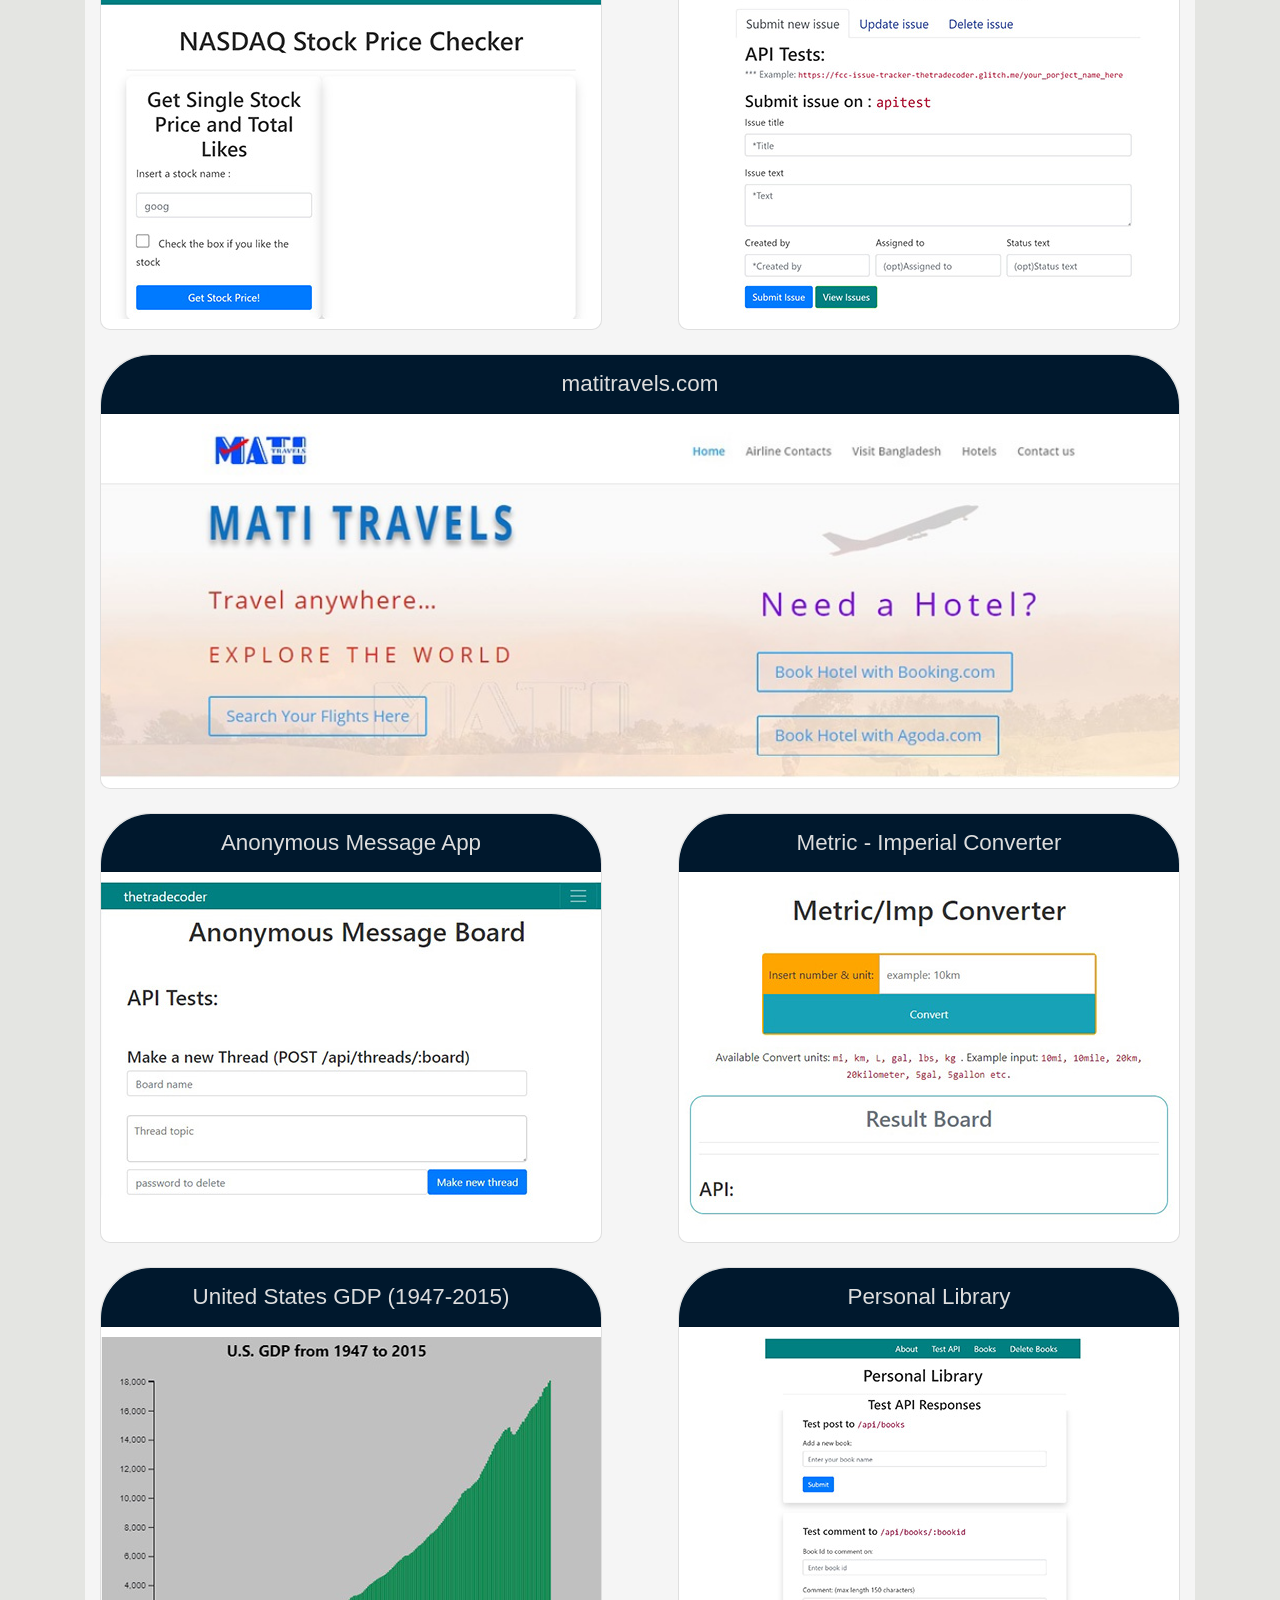
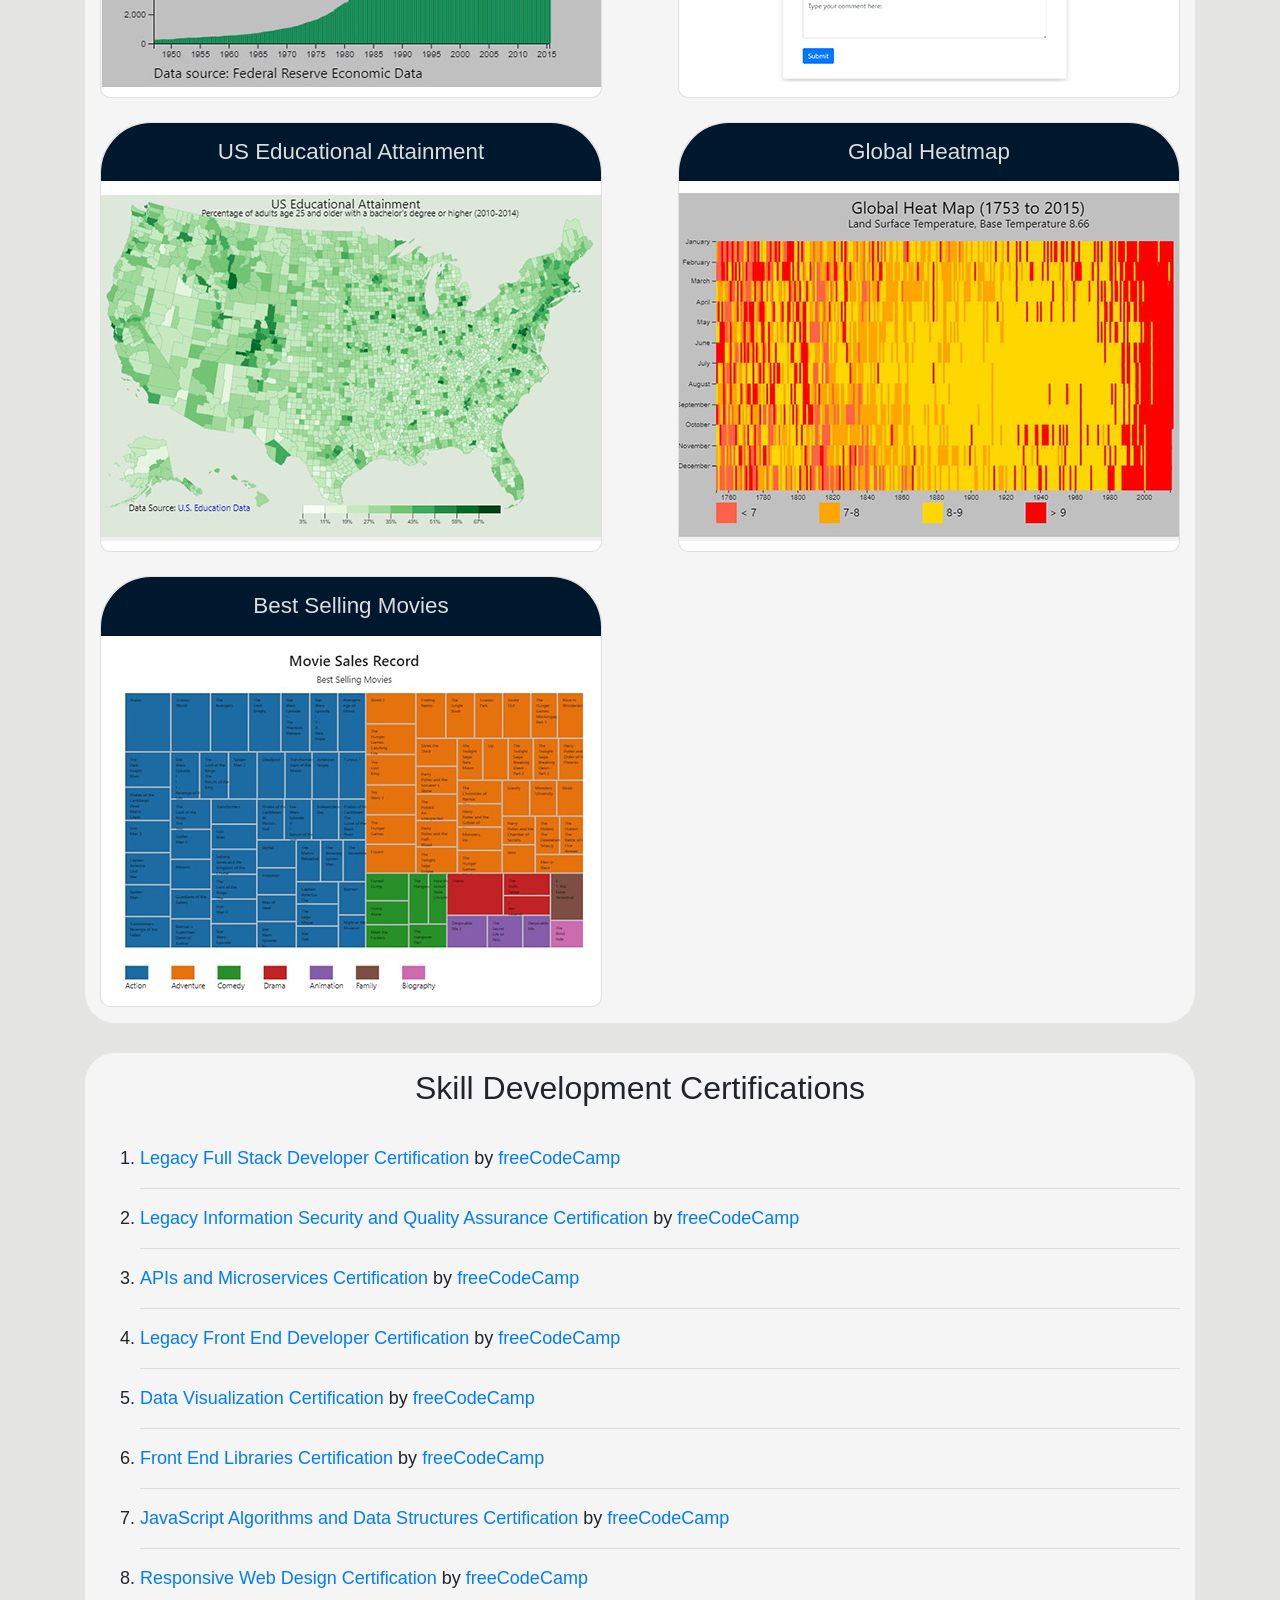
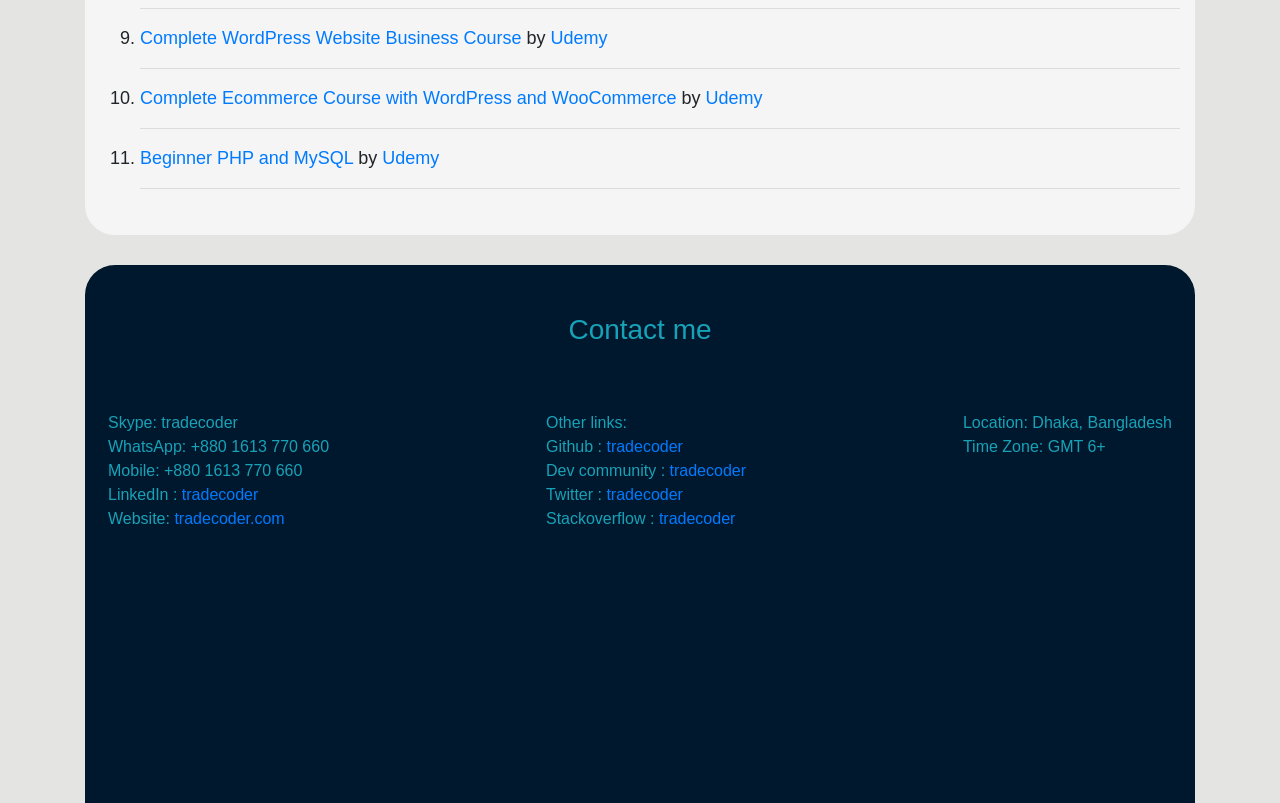
==== commit 8a640354: "update portfolio" ====
--- a/index.html
+++ b/index.html
@@ -62,8 +62,8 @@
                   </div>
                 </div>
               </div>
-              <div class="bottom-bar card pt-2 mt-2"></div>
-              <div class="bottom-bar card pt-2 mt-1"></div>
+              <div class="bottom-bar card pt-3 mt-2"></div>
+              
             
             </div>
             <div id="service-list" class="p-3">
@@ -215,7 +215,7 @@
           <div id="projectList">
             <div class="multi-projects d-flex flex-wrap justify-content-between">
 
-              <div class="card w-48 mt-4">
+              <div class="card override-card w-48 mt-4">
                 <div class="card-header project-header">Flutter Expenses App</div>
                 <div class="card-body pro-card-body">
                   <div class="pro-body"><img src="assets/images/personal_expenses_app.gif" alt="personal expenses app flutter" height="600">
@@ -234,7 +234,7 @@
               </div>          
              
 
-              <div class="card w-48 mt-4">
+              <div class="card override-card w-48 mt-4">
                 <div class="card-header project-header">Flutter Recipe App</div>
                 <div class="card-body pro-card-body">
                   <div class="pro-body"><img src="assets/images/recipe_app.gif" alt="recipe app flutter" height="600">
@@ -252,7 +252,7 @@
                 </div>
               </div>
               
-              <div class="card w-48 mt-4">
+              <div class="card override-card w-48 mt-4">
                 <div class="card-header project-header">Flutter Quiz App</div>
                 <div class="card-body pro-card-body">
                   <div class="pro-body"><img src="assets/images/quizapp.gif" alt="flutter quiz app" height="600">
@@ -270,7 +270,7 @@
                 </div>
               </div>
               
-              <div class="card w-48 mt-4">
+              <div class="card override-card w-48 mt-4">
                 <div class="card-header project-header">JavaScript Calculator</div>
                 <div class="card-body pro-card-body">
                   <div class="pro-body"><img src="assets/images/js-calculator.jpg" alt="js-calculator">
@@ -289,7 +289,7 @@
               </div>
 
 
-              <div class="card w-48 mt-4">
+              <div class="card override-card w-48 mt-4">
                 <div class="card-header project-header">Weather App</div>
                 <div class="card-body pro-card-body">
                   <div class="pro-body"><img src="assets/images/weather-app.jpg" alt="weather-app">
@@ -308,7 +308,7 @@
               </div>
 
 
-              <div class="card w-100 mt-4">
+              <div class="card override-card w-100 mt-4">
                 <div class="card-header project-header">tradecoder.com</div>
                 <div class="card-body pro-card-body">
                   <div class="pro-body"><img src="assets/images/tradecoder.jpg" alt="tradecoder">
@@ -325,7 +325,7 @@
               </div>
 
 
-              <div class="card w-48 mt-4">
+              <div class="card override-card w-48 mt-4">
                 <div class="card-header project-header">Stock Price Checker</div>
                 <div class="card-body pro-card-body">
                   <div class="pro-body"><img src="assets/images/stock-app.jpg" alt="stock price checker">
@@ -343,7 +343,7 @@
                 </div>
               </div>
 
-              <div class="card w-48 mt-4">
+              <div class="card override-card w-48 mt-4">
                 <div class="card-header project-header">Issue Tracker App</div>
                 <div class="card-body pro-card-body">
                   <div class="pro-body"><img src="assets/images/issue-tracker.jpg" alt="issue-tracker">
@@ -362,7 +362,7 @@
               </div>
 
 
-              <div class="card w-100 mt-4">
+              <div class="card override-card w-100 mt-4">
                 <div class="card-header project-header">matitravels.com</div>
                 <div class="card-body pro-card-body">
                   <div class="pro-body"><img src="assets/images/mati-travels.jpg" alt="mati-travels">
@@ -377,7 +377,7 @@
                 </div>
               </div>
 
-              <div class="card w-48 mt-4">
+              <div class="card override-card w-48 mt-4">
                 <div class="card-header project-header">Anonymous Message App</div>
                 <div class="card-body pro-card-body">
                   <div class="pro-body"><img src="assets/images/anonymous-message-app.jpg" alt="message-app">
@@ -395,7 +395,7 @@
                 </div>
               </div>
 
-              <div class="card w-48 mt-4">
+              <div class="card override-card w-48 mt-4">
                 <div class="card-header project-header">Metric - Imperial Converter</div>
                 <div class="card-body pro-card-body">
                   <div class="pro-body"><img src="assets/images/metric-converter.jpg" alt="metric-onverter">
@@ -413,7 +413,7 @@
                 </div>
               </div>
 
-              <div class="card w-48 mt-4">
+              <div class="card override-card w-48 mt-4">
                 <div class="card-header project-header">United States GDP (1947-2015)</div>
                 <div class="card-body pro-card-body">
                   <div class="pro-body"><img src="assets/images/d3-bar-chart.jpg" alt="bar-chart">
@@ -431,7 +431,7 @@
                 </div>
               </div>
 
-              <div class="card w-48 mt-4">
+              <div class="card override-card w-48 mt-4">
                 <div class="card-header project-header">Personal Library</div>
                 <div class="card-body pro-card-body">
                   <div class="pro-body"><img src="assets/images/library.jpg" alt="library">
@@ -449,7 +449,7 @@
                 </div>
               </div>
 
-              <div class="card w-48 mt-4">
+              <div class="card override-card w-48 mt-4">
                 <div class="card-header project-header">US Educational Attainment</div>
                 <div class="card-body pro-card-body">
                   <div class="pro-body"><img src="assets/images/d3-choropleth.jpg" alt="choropleth-map">
@@ -467,7 +467,7 @@
                 </div>
               </div>
 
-              <div class="card w-48 mt-4">
+              <div class="card override-card w-48 mt-4">
                 <div class="card-header project-header">Global Heatmap</div>
                 <div class="card-body pro-card-body">
                   <div class="pro-body"><img src="assets/images/d3-heatmap.jpg" alt="choropleth-map">
@@ -485,7 +485,7 @@
                 </div>
               </div>
 
-              <div class="card w-48 mt-4">
+              <div class="card override-card w-48 mt-4">
                 <div class="card-header project-header">Best Selling Movies</div>
                 <div class="card-body pro-card-body">
                   <div class="pro-body"><img src="assets/images/d3-treemap.jpg" alt="treemap">
--- a/assets/styles/style.css
+++ b/assets/styles/style.css
@@ -125,12 +125,13 @@
 }
 }
 
+
 .project-header{
   background-color: #00182d;
   color: #dddddd;
   text-align: center;
   font-size: 1.4rem; 
-  border-radius: 0 0 50px 50px !important;
+  border-radius:  50px 50px 0 0!important;
 }
 
 .pro-body{
@@ -175,7 +176,9 @@
 .pro-card-body{
   padding:0 0 10px 0 !important;
 }
-
+.override-card{
+  border-radius: 50px 50px 10px 10px !important;
+}
 #certification{
   padding:30px 0;
 }
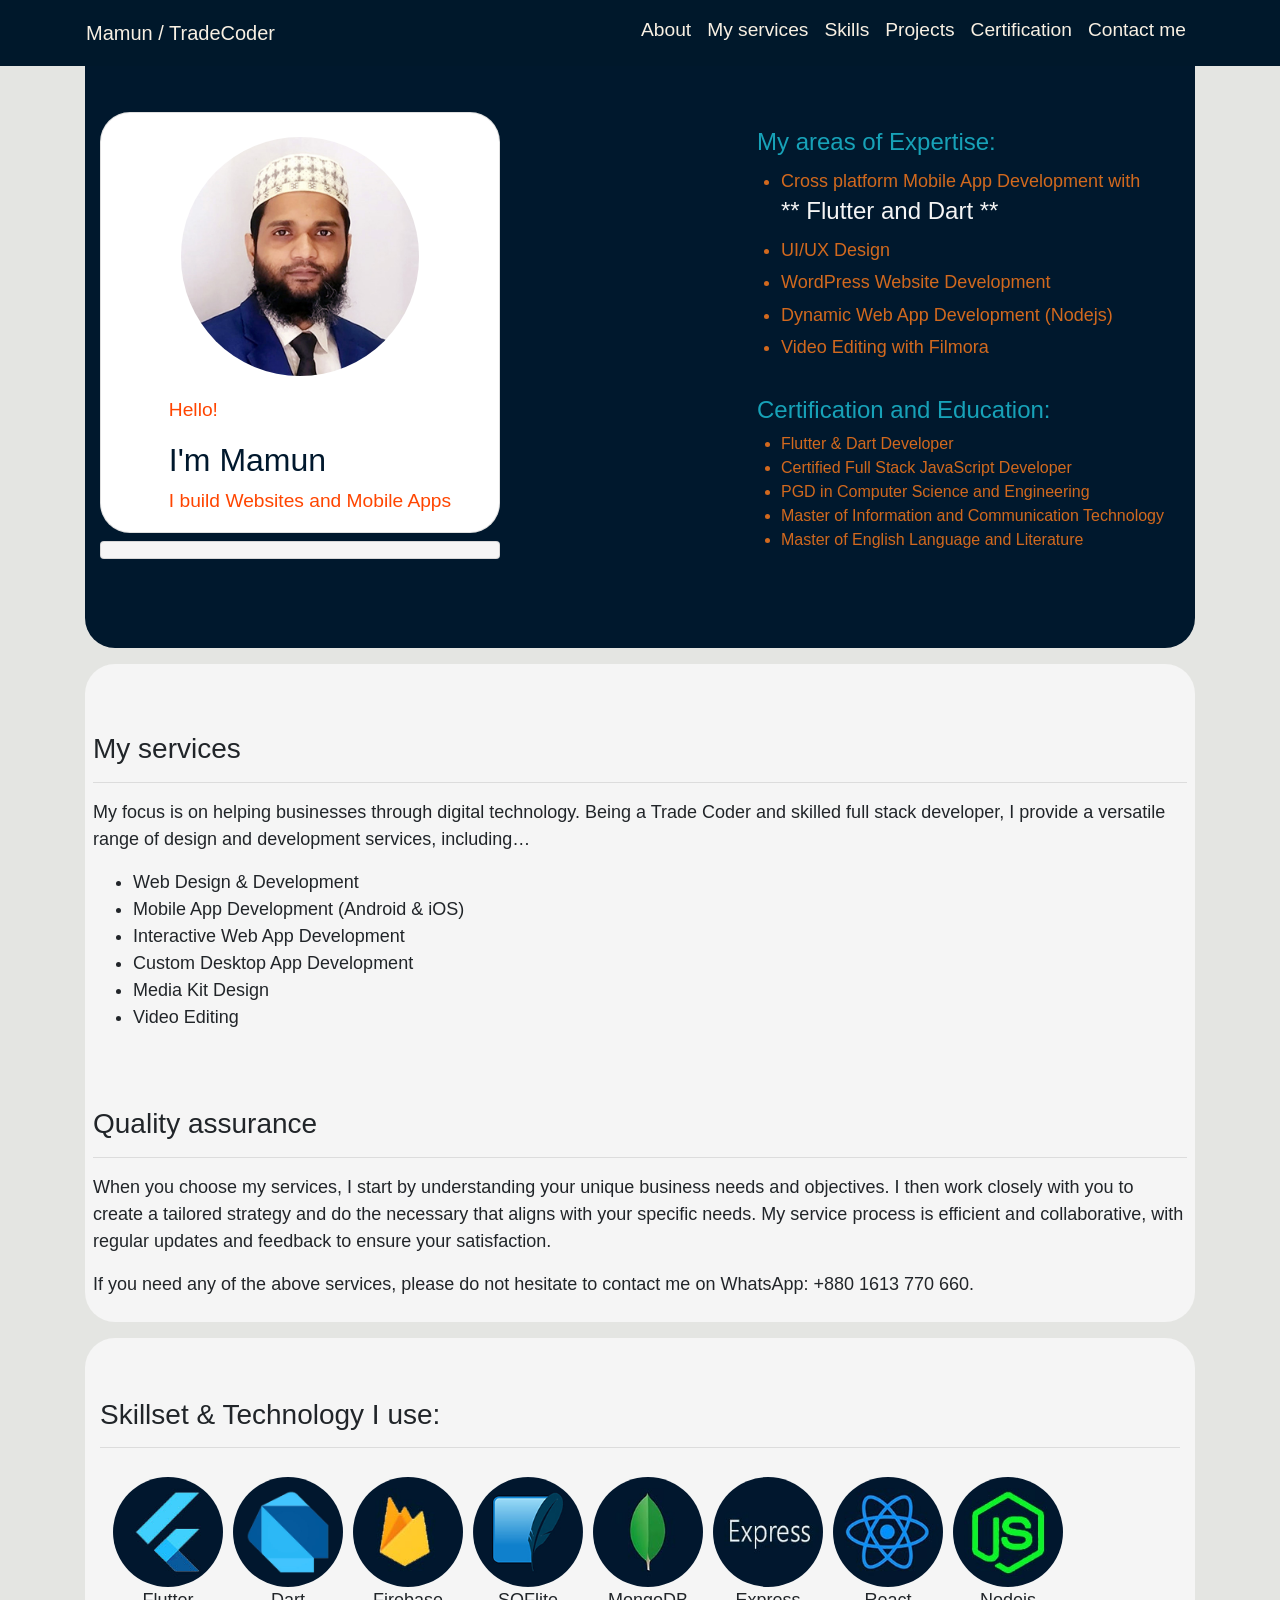
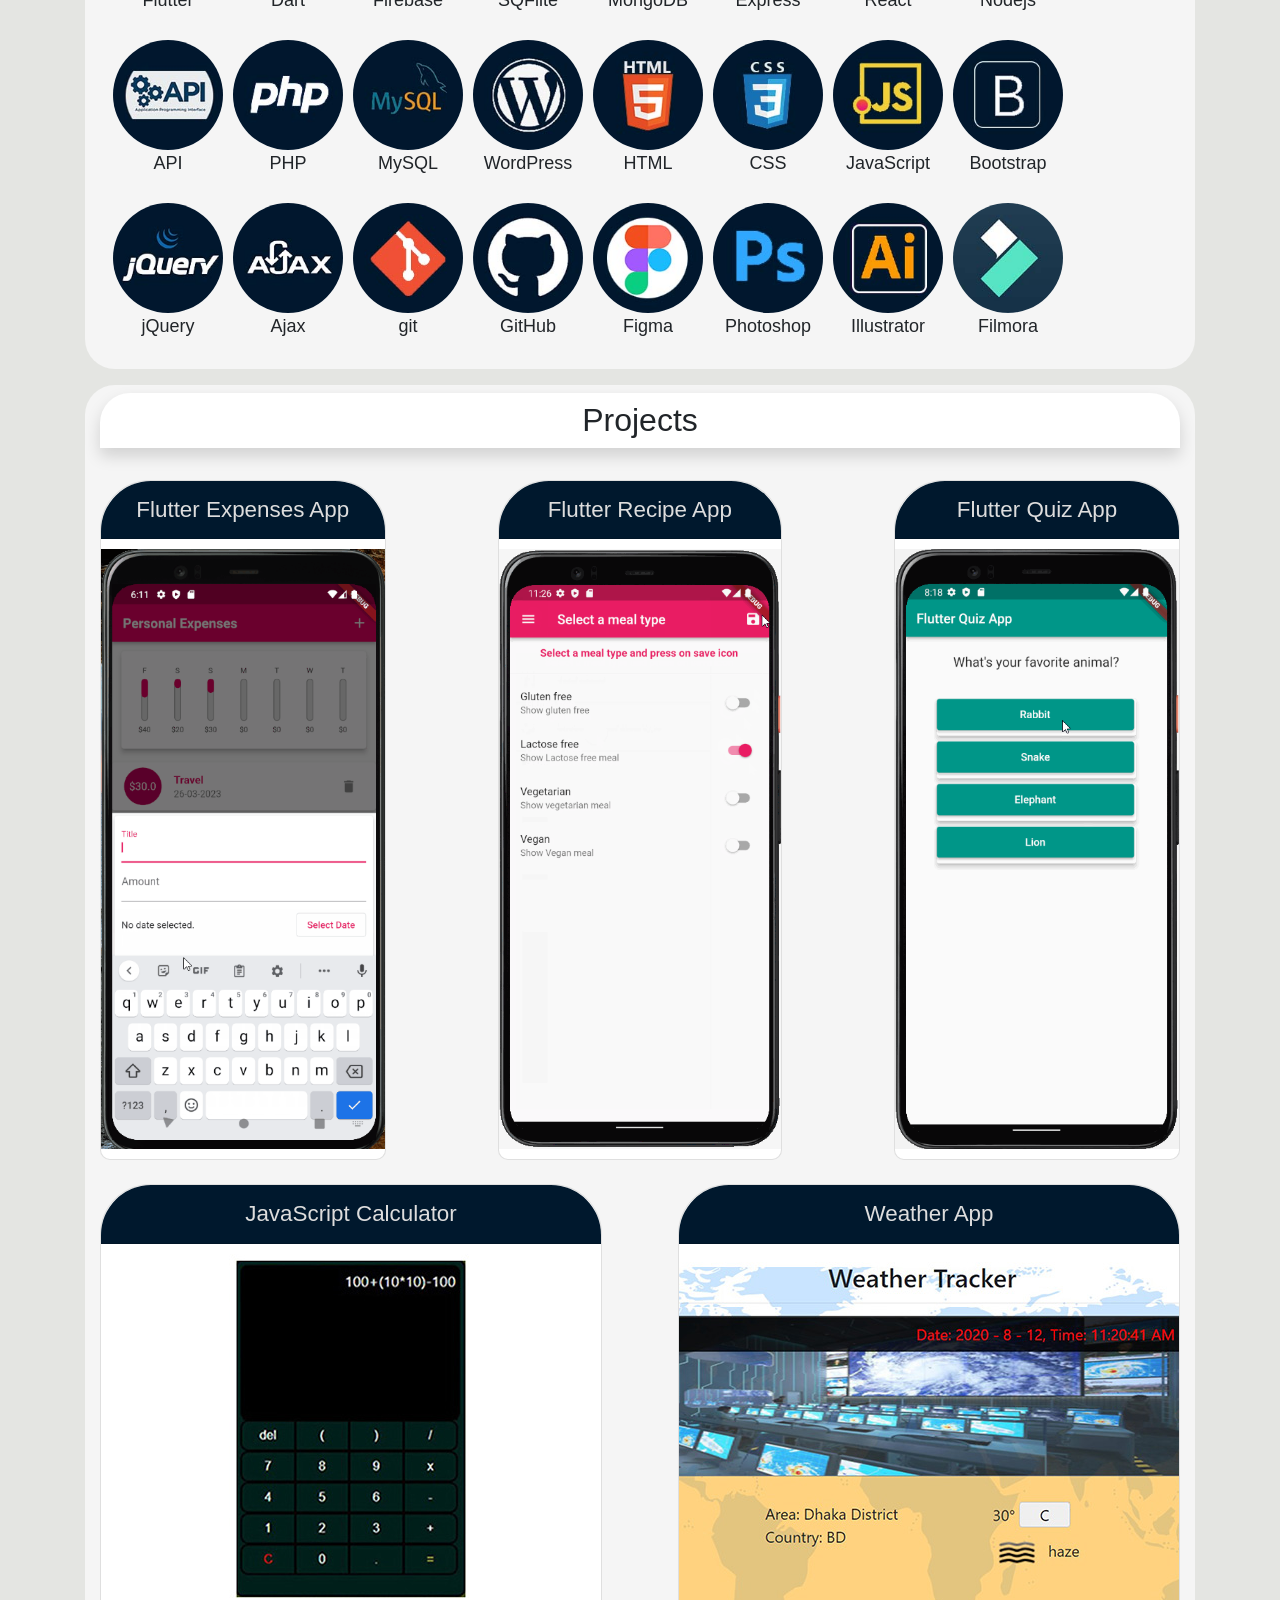
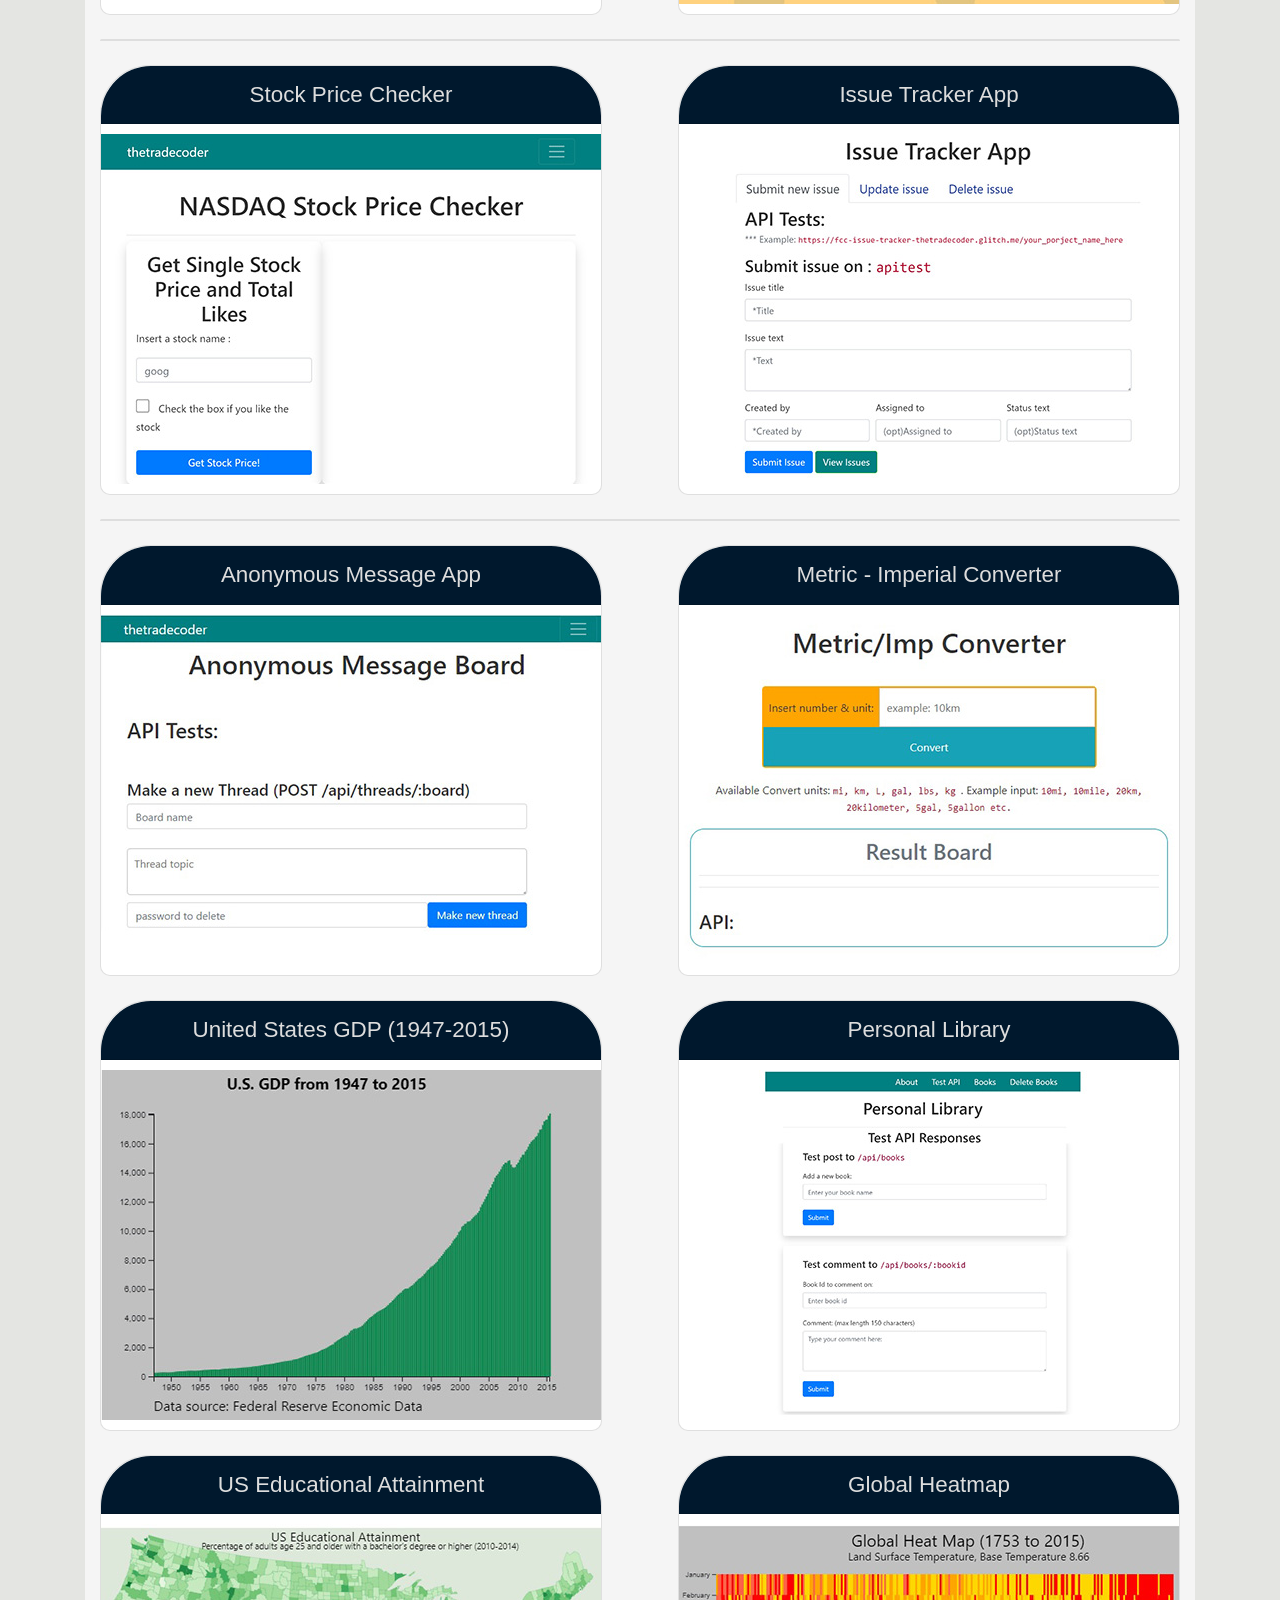
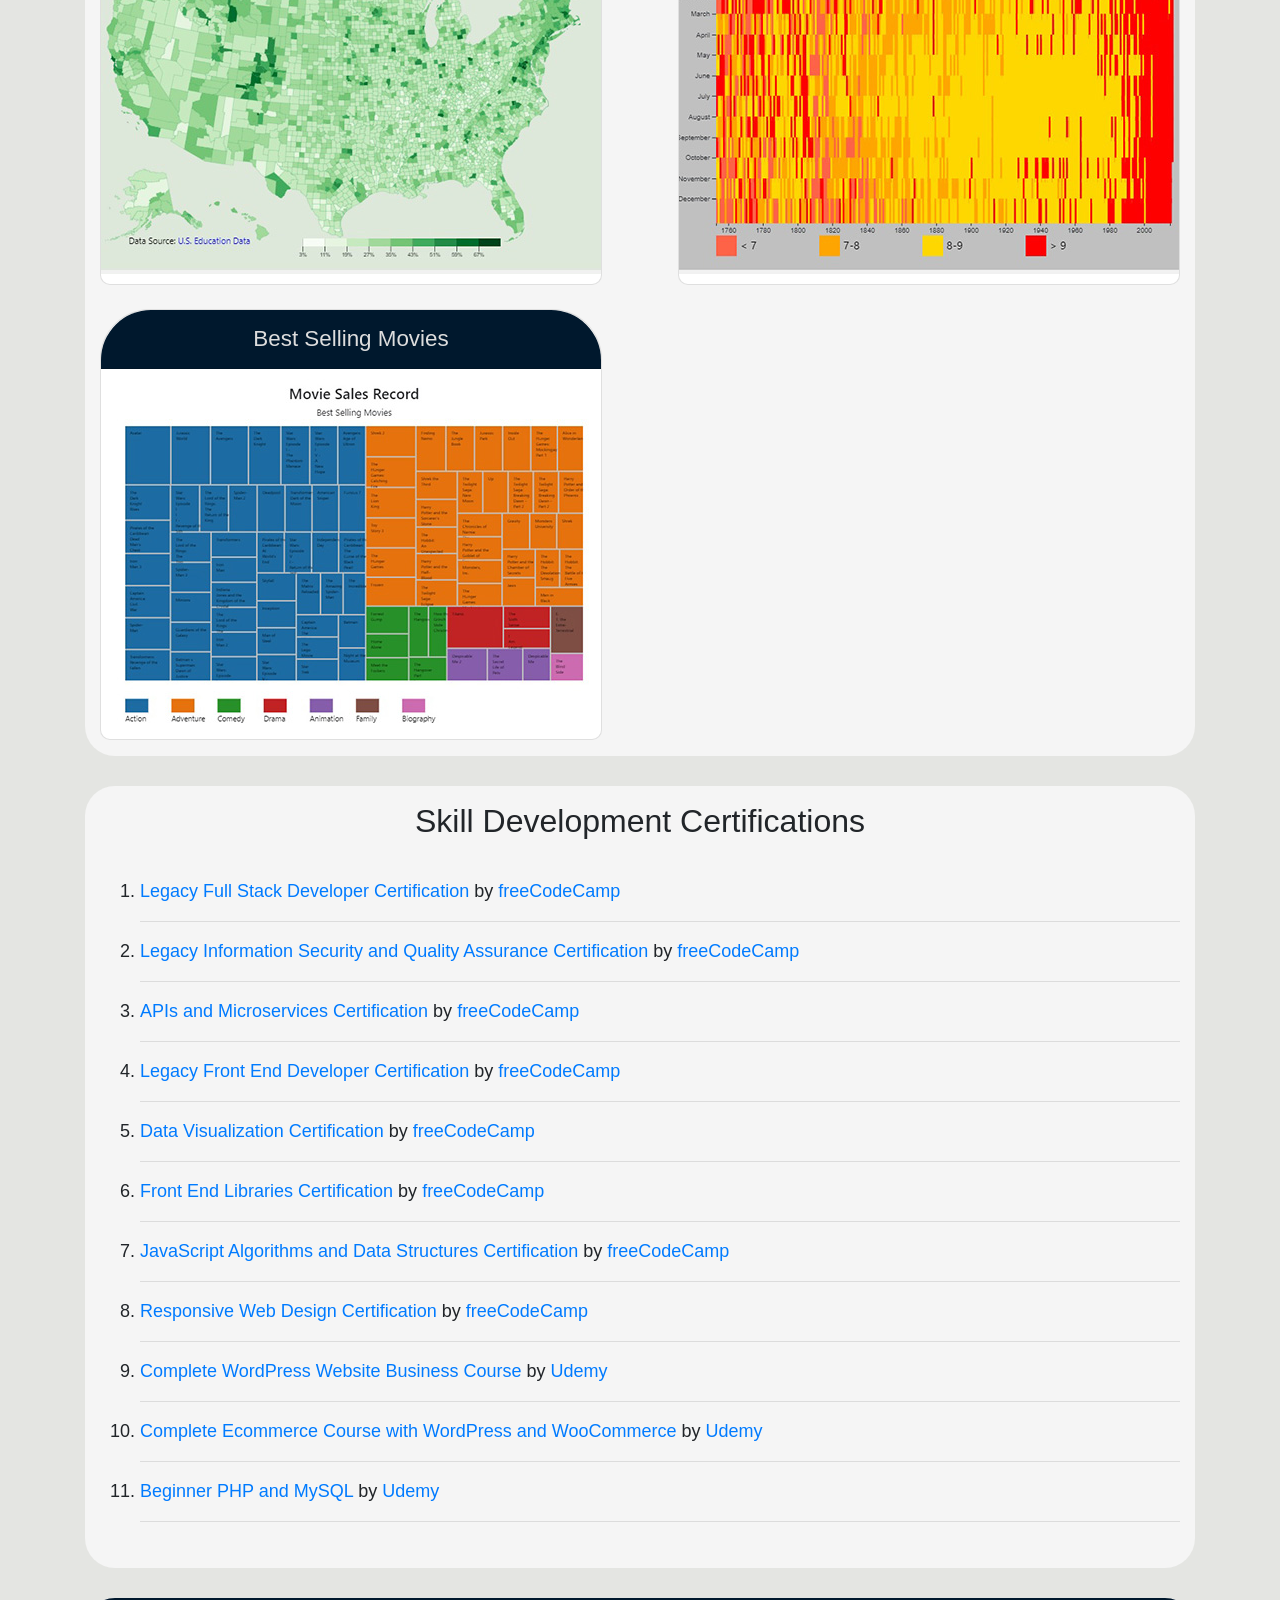
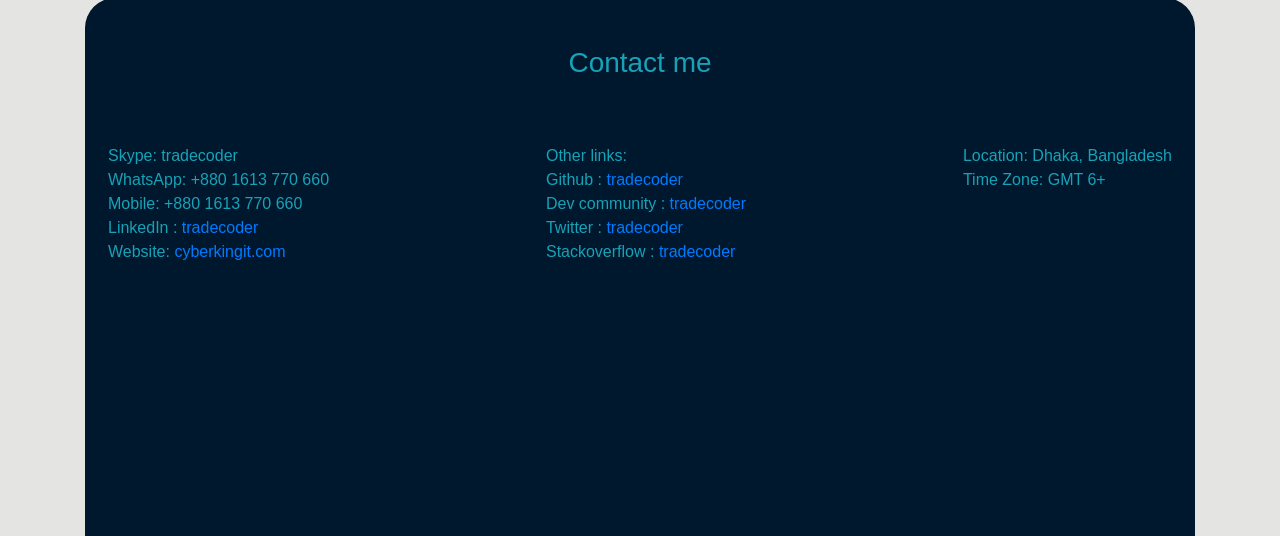
==== commit a0dc601a: "content update" ====
--- a/index.html
+++ b/index.html
@@ -2,7 +2,7 @@
 <html lang="en" >
 
 <head>
-  <title>Mamun Abdullah / TradeCoder</title>
+  <title>Mamun - app developer - tradecoder</title>
   <meta charset="utf-8">
   <meta name="viewport" content="width=device-width, initial-scale=1">
   <meta name="author" content="Mamun Abdullah @TradeCoder">
@@ -22,7 +22,7 @@
 
   <header class="fixed-top bg-header mb-5">
     <nav class="navbar navbar-expand-lg navbar-light container">
-      <a href="#brand" class="nav-item navbar-brand">Mamun Abdullah / TradeCoder</a>
+      <a href="#brand" class="nav-item navbar-brand">Mamun / TradeCoder</a>
       <button class="navbar-toggler" type="button" data-toggle="collapse" data-target="#menu" aria-controls="menu"
         aria-expanded="false" aria-label="Toggle navigation">
         <span class="navbar-toggler-icon text-light"></span>
@@ -30,6 +30,7 @@
       <div id="menu" class="collapse navbar-collapse justify-content-end">
         <div class="navbar-nav ml-auto">
           <a href="#about" class="nav-item nav-link">About</a>
+          <a href="#my-services" class="nav-item nav-link">My services</a>
           <a href="#skills" class="nav-item nav-link">Skills</a>
           <a href="#projects" class="nav-item nav-link">Projects</a>
           <a href="#certification" class="nav-item nav-link">Certification</a>
@@ -53,8 +54,8 @@
 
                 <div id="title">
                   <div>
-                    <p class="greetings">Hi!</p>
-                    <h1 class="name">I'm Mamun Abdullah</h1>
+                    <p class="greetings">Hello!</p>
+                    <h1 class="name">I'm Mamun</h1>
                   </div>
                   <div class="title">
                     <p>I build Websites and Mobile Apps</p>
@@ -78,6 +79,7 @@
                   <li>Dynamic Web App Development (Nodejs)</li>
                   <!-- <li>Social Media Kit Design, Logo Design</li>
                   <li>Content Writing</li> -->
+                  <li>Video Editing with Filmora</li>
                 </ul>
               </div>   
               <div id="certification-and-education" class=" pt-3 mt-2">
@@ -91,14 +93,44 @@
                 </ul>
               </div>   
       
-            </div>
+            </div>         
            
           </div>
         </div>
       </div>
 
+      <div class="container mt-3 p-2 apply-content-theme apply-radius">
+        
+        <div id="my-services">
+          <div>
+            <h3>My services</h3>
+            <hr/>
+          </div>
+          <p>My focus is on helping businesses through digital technology.
+          Being a Trade Coder and skilled full stack developer, I provide a versatile range of design and development services, including…</p>
+          <ul>
+            <li>Web Design & Development </li>
+            <li>Mobile App Development (Android & iOS)</li>
+            <li>Interactive Web App Development</li>
+            <li>Custom Desktop App Development</li>
+            <li>Media Kit Design</li>    
+            <li>Video Editing</li>
+          </ul>
+      
+        </div>
+        <div id="quality-assurance">
+          <h3>Quality assurance</h3>
+        <hr/>
+          <p>When you choose my services, I start by understanding your unique business needs and objectives. I then work closely with you to create a tailored strategy and do the necessary that aligns with your specific needs. 
+            My service process is efficient and collaborative, with regular updates and feedback to ensure your satisfaction. </p>
+          <p> If you need any of the above services, please do not hesitate to contact me on WhatsApp: +880 1613 770 660.</p>
+        </div>
+      </div>
+     
+
       <div id="skills" class="container mt-3 apply-radius apply-content-theme">
         <h3>Skillset & Technology I use: </h3>
+        <hr/>
         <div class="d-flex flex-column">
           <div id="skill-container-div" class="d-flex justify-content-start flex-wrap p-2">
             <div>
@@ -185,8 +217,8 @@
               <p>GitHub</p>
             </div>
             <div>
-              <img src="assets/images/vscode.jpg" alt="vscode" />
-              <p>VSCode</p>
+              <img src="assets/images/figma.jpg" alt="figma" />
+              <p>Figma</p>
             </div>
             <div>
               <img src="assets/images/photoshop.jpg" alt="photoshop" />
@@ -197,8 +229,8 @@
               <p>Illustrator</p>
             </div>
             <div>
-              <img src="assets/images/figma.jpg" alt="figma" />
-              <p>Figma</p>
+              <img src="assets/images/filmora.jpg" alt="wondershare filmora" />
+              <p>Filmora</p>
             </div>
           </div>
         </div>
@@ -309,7 +341,7 @@
 
 
               <div class="card override-card w-100 mt-4">
-                <div class="card-header project-header">tradecoder.com</div>
+                <!-- <div class="card-header project-header">tradecoder.com</div>
                 <div class="card-body pro-card-body">
                   <div class="pro-body"><img src="assets/images/tradecoder.jpg" alt="tradecoder">
                     <div class="pro-layover">
@@ -321,7 +353,7 @@
                       </div>
                     </div>
                   </div>
-                </div>
+                </div> -->
               </div>
 
 
@@ -363,7 +395,7 @@
 
 
               <div class="card override-card w-100 mt-4">
-                <div class="card-header project-header">matitravels.com</div>
+                <!-- <div class="card-header project-header">matitravels.com</div>
                 <div class="card-body pro-card-body">
                   <div class="pro-body"><img src="assets/images/mati-travels.jpg" alt="mati-travels">
                     <div class="pro-layover">
@@ -374,7 +406,7 @@
                       </div>
                     </div>
                   </div>
-                </div>
+                </div> -->
               </div>
 
               <div class="card override-card w-48 mt-4">
@@ -583,7 +615,7 @@
               WhatsApp: +880 1613 770 660 <br />
               Mobile: +880 1613 770 660 <br />
               LinkedIn : <a href="https://linkedin.com/in/tradecoder" target="_blank">tradecoder</a> <br />
-              Website: <a href="https://tradecoder.com" target="_blank">tradecoder.com</a>
+              Website: <a href="https://cyberkingit.com" target="_blank">cyberkingit.com</a>
             </p>
           </div>
           <div class="p-2">
--- a/assets/styles/style.css
+++ b/assets/styles/style.css
@@ -87,11 +87,12 @@
   font-size: larger;
   font-weight: 500;  
 }
+
 .apply-content-theme{
 background-color: whitesmoke;
 font-size: 18px;
 }
-#skills {  
+#skills, #my-services, #quality-assurance {  
   padding-top: 60px;
   font-size:18px;
 
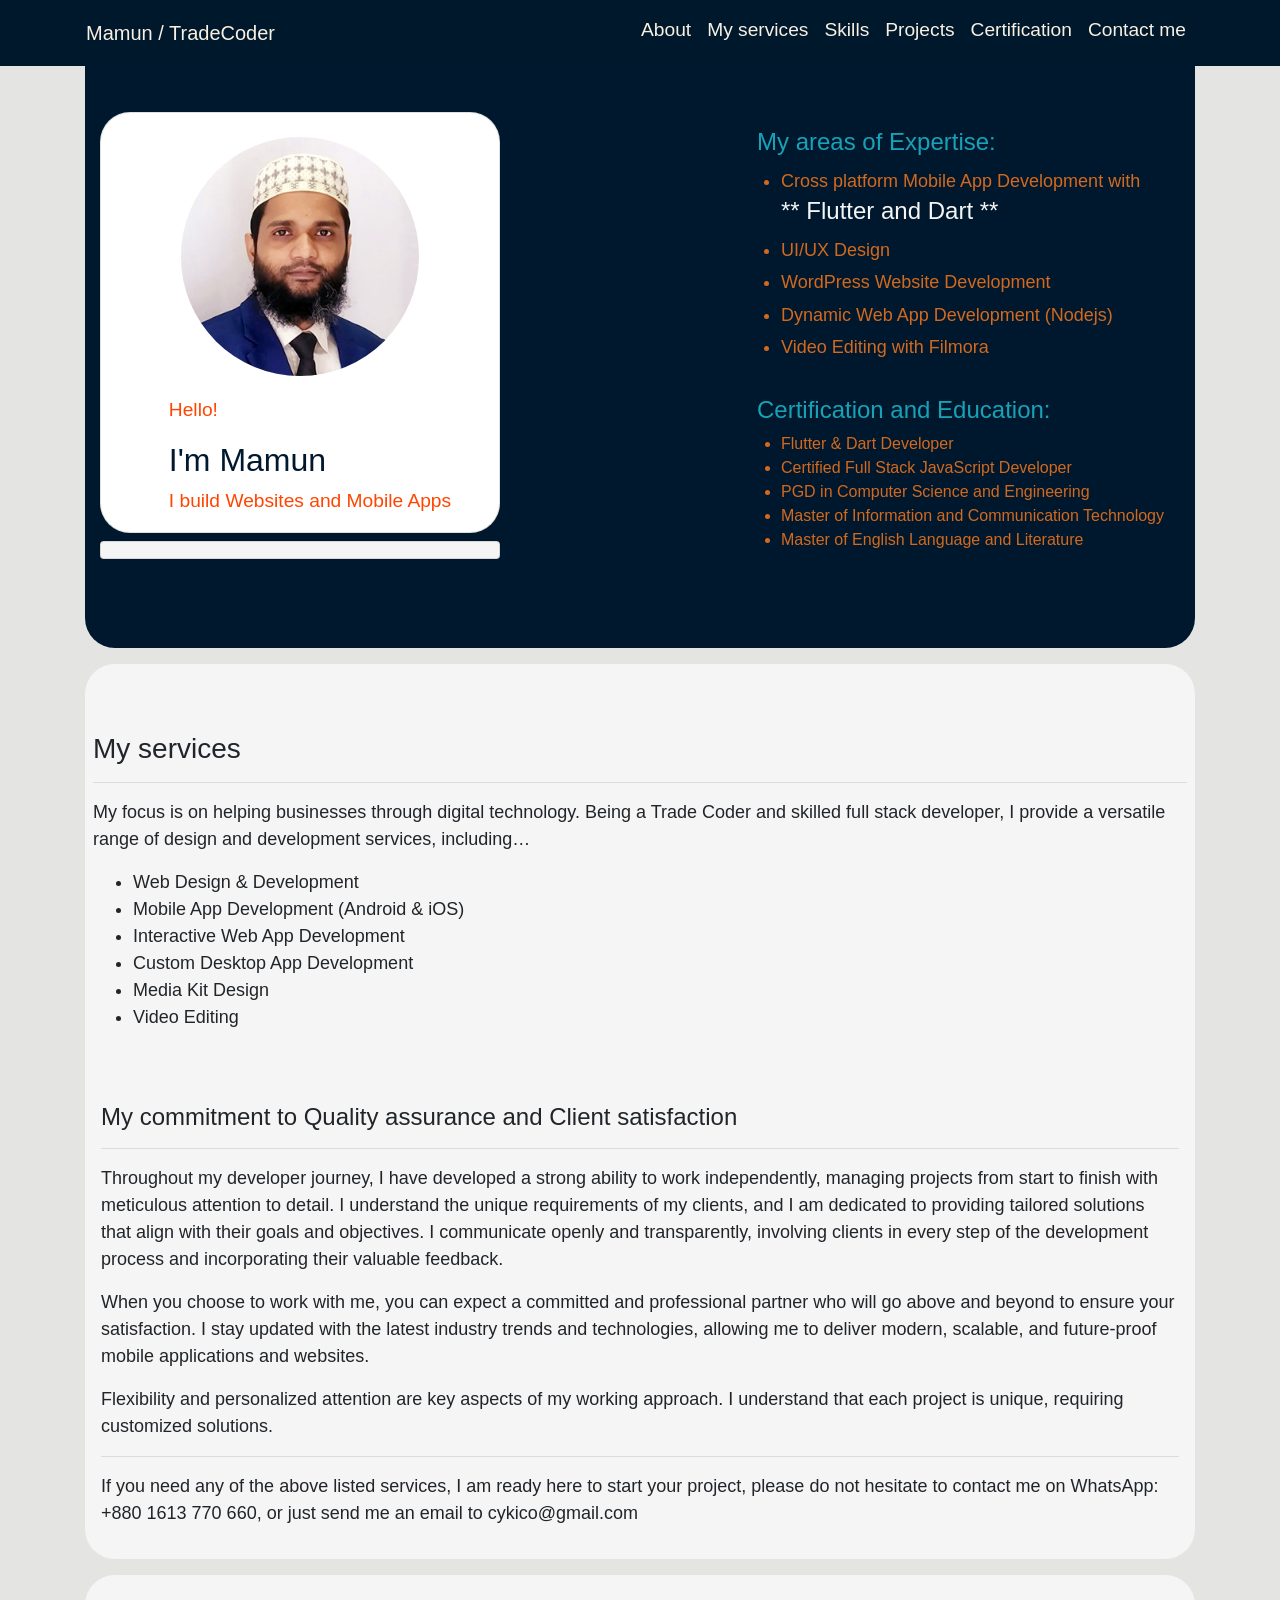
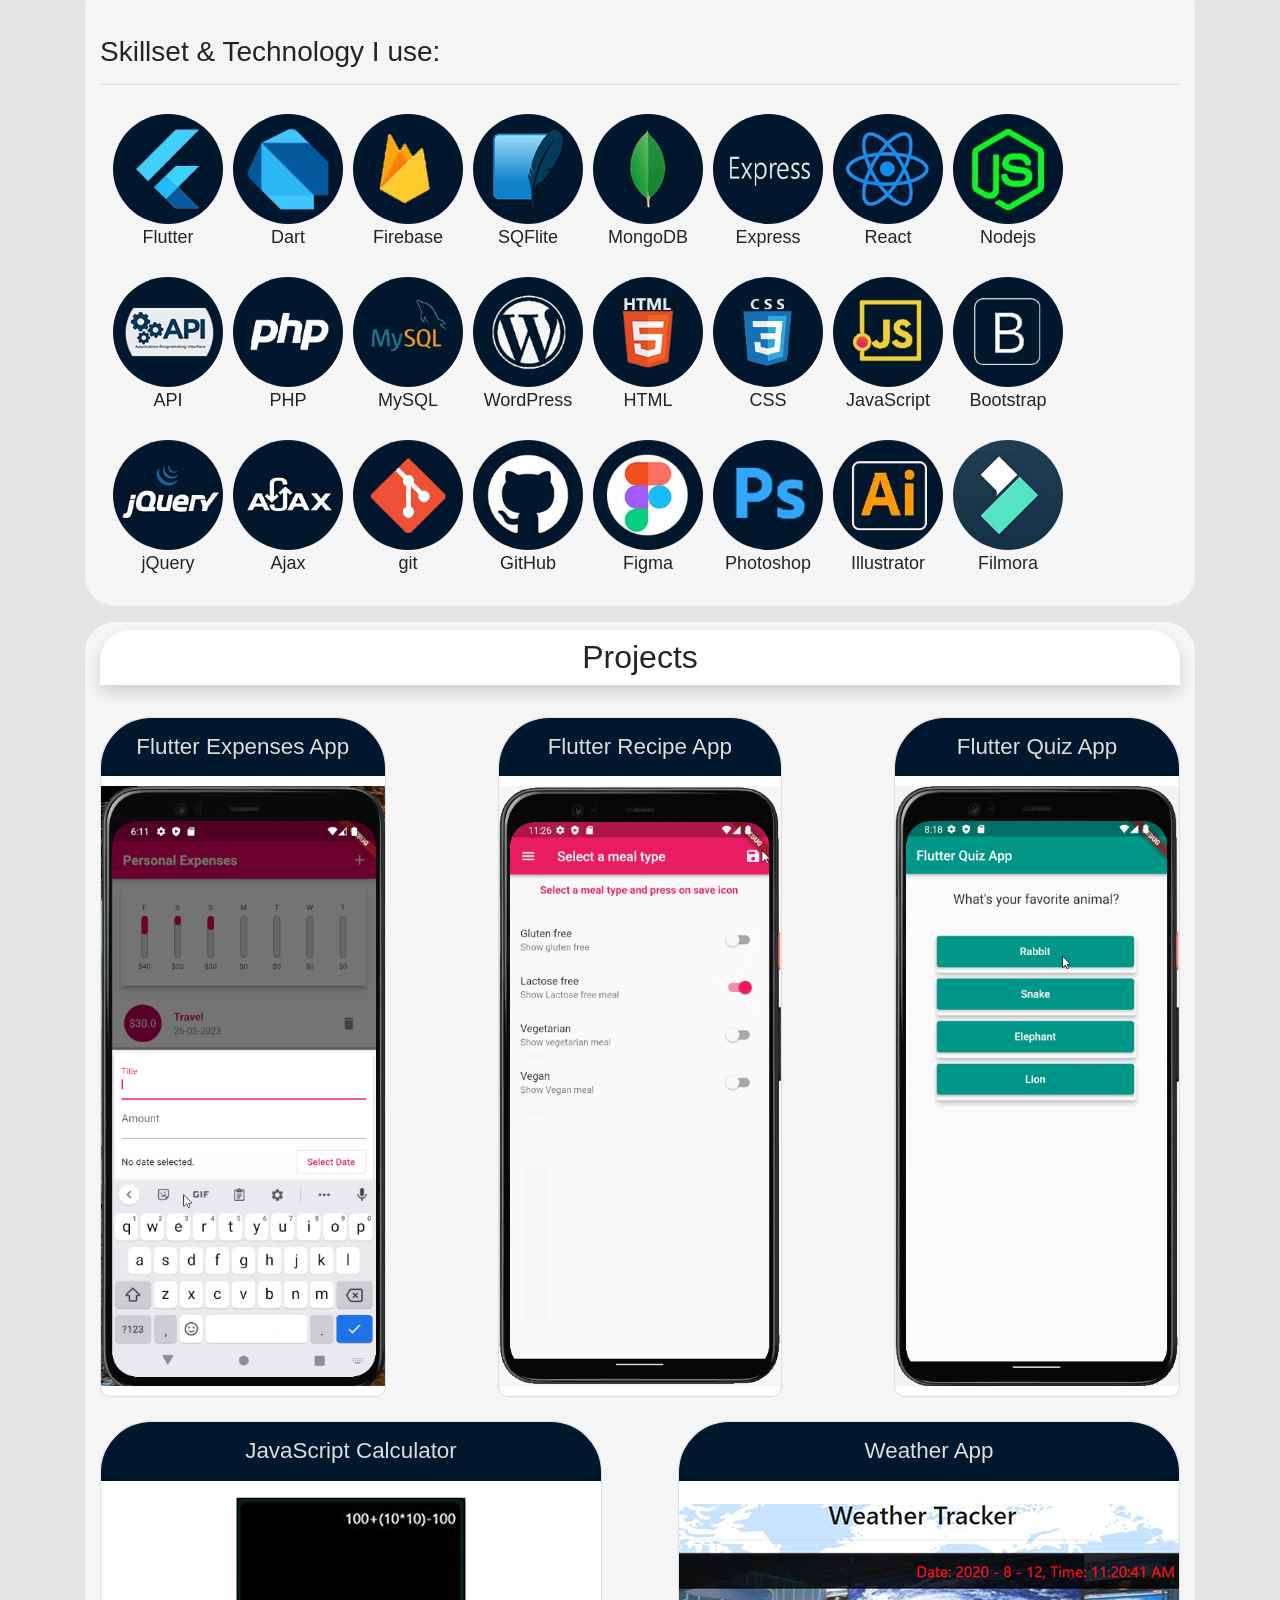
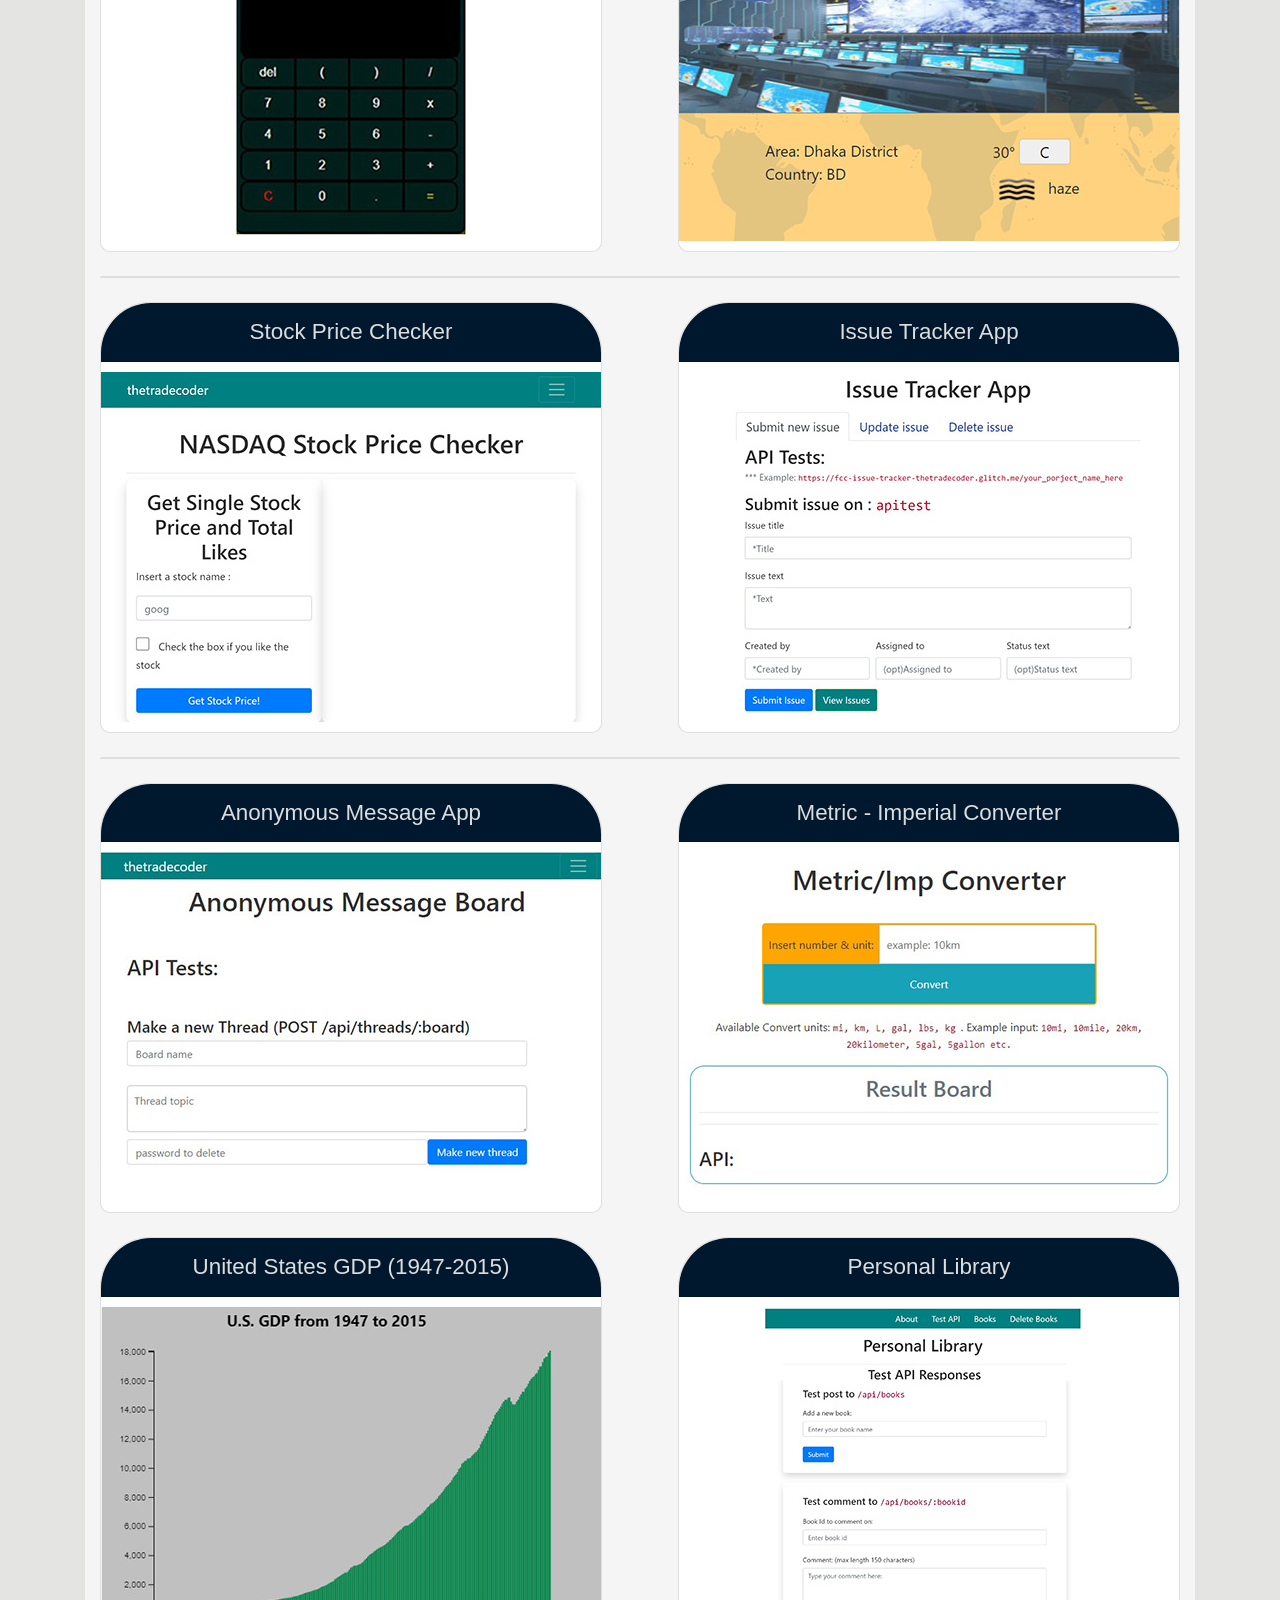
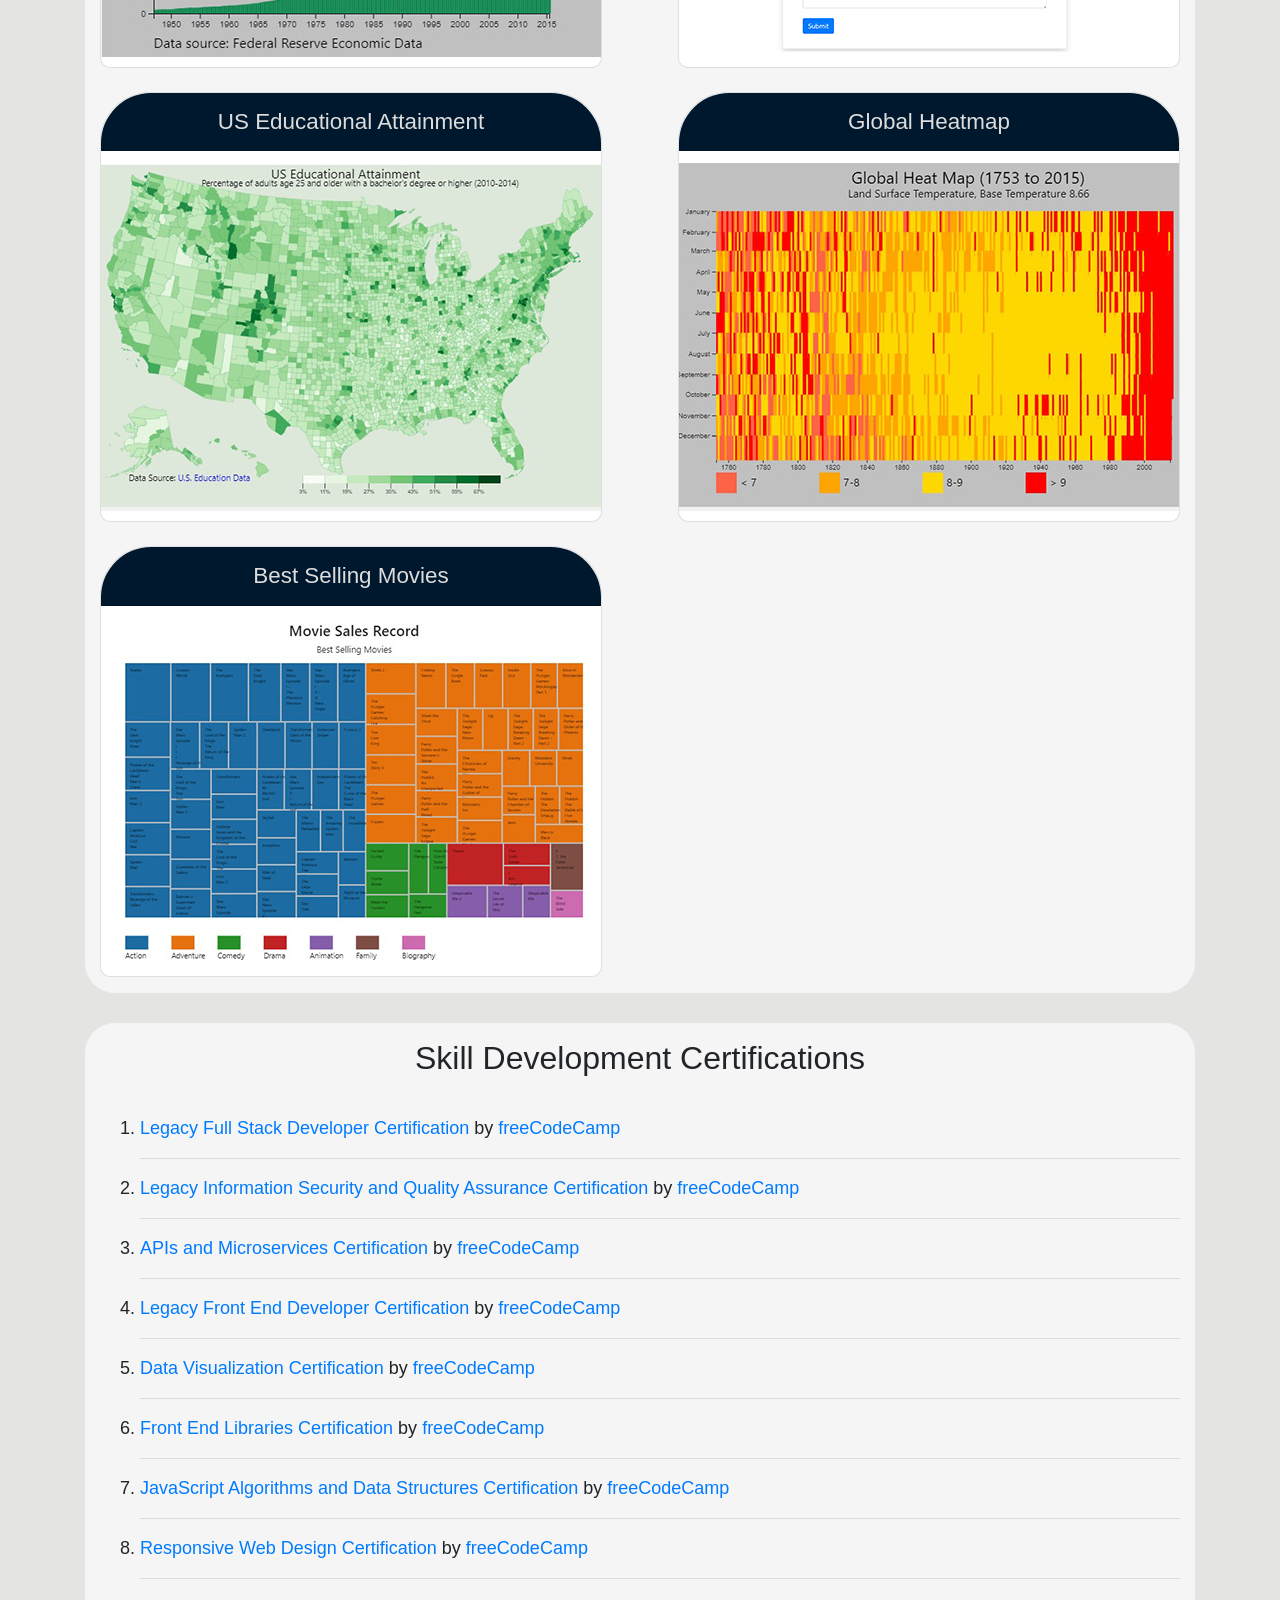
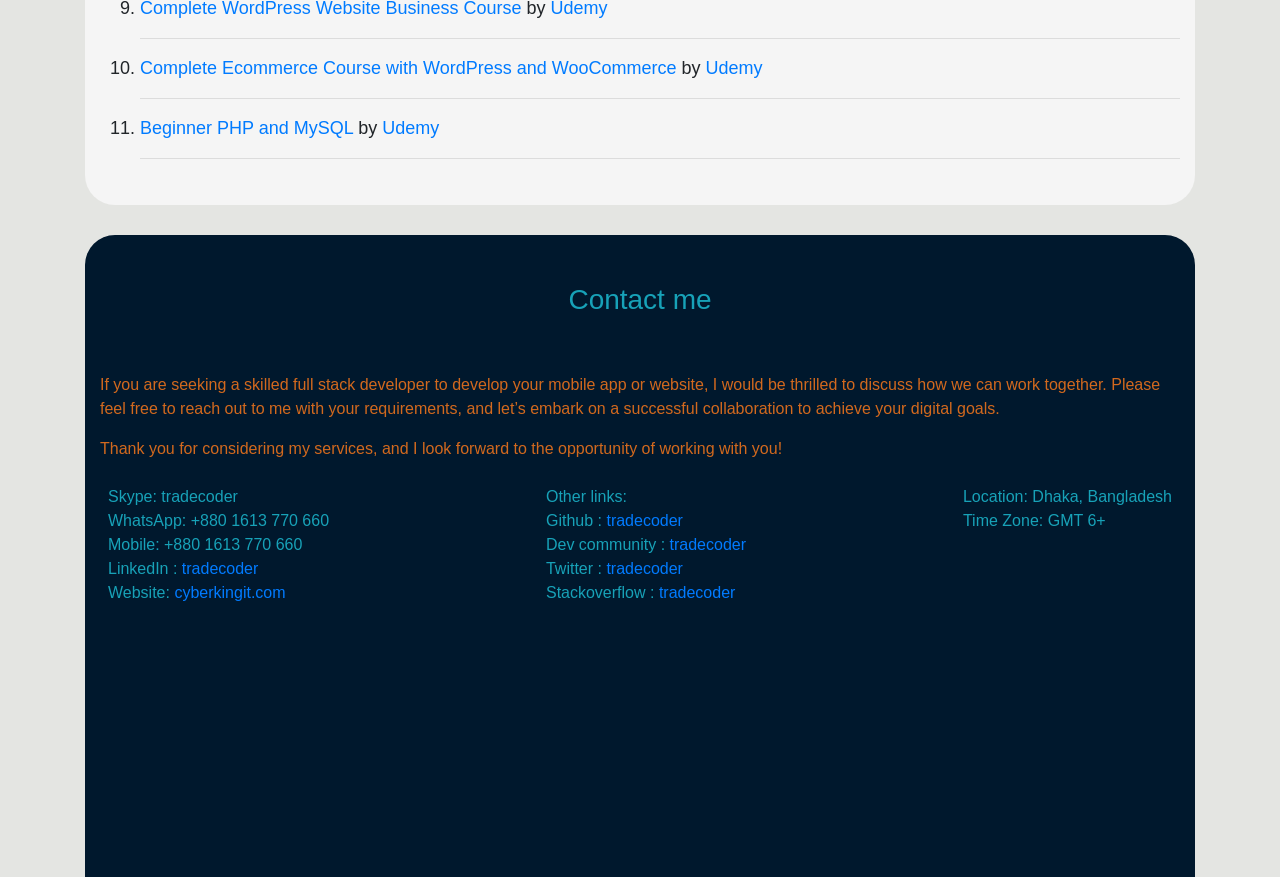
==== commit a652544b: "content update" ====
--- a/index.html
+++ b/index.html
@@ -1,5 +1,5 @@
 <!DOCTYPE html>
-<html lang="en" >
+<html lang="en">
 
 <head>
   <title>Mamun - app developer - tradecoder</title>
@@ -59,19 +59,21 @@
                   </div>
                   <div class="title">
                     <p>I build Websites and Mobile Apps</p>
-                   
+
                   </div>
                 </div>
               </div>
               <div class="bottom-bar card pt-3 mt-2"></div>
-              
-            
+
+
             </div>
             <div id="service-list" class="p-3">
               <div>
-                <h4 class="text-info pl-3">My areas of Expertise:</h4>      
+                <h4 class="text-info pl-3">My areas of Expertise:</h4>
                 <ul class="service-list">
-                  <li>Cross platform Mobile App Development with <br /> <span> <h4 class="text-whitesmoke">** Flutter and Dart **</h4></span> </li>
+                  <li>Cross platform Mobile App Development with <br /> <span>
+                      <h4 class="text-whitesmoke">** Flutter and Dart **</h4>
+                    </span> </li>
                   <li>UI/UX Design</li>
                   <li>WordPress Website Development</li>
                   <!-- <li>Custom Software Development</li> -->
@@ -81,7 +83,7 @@
                   <li>Content Writing</li> -->
                   <li>Video Editing with Filmora</li>
                 </ul>
-              </div>   
+              </div>
               <div id="certification-and-education" class=" pt-3 mt-2">
                 <h4 class="pl-3 text-info">Certification and Education: </h4>
                 <ul class="text-chocolate">
@@ -91,46 +93,71 @@
                   <li>Master of Information and Communication Technology</li>
                   <li>Master of English Language and Literature</li>
                 </ul>
-              </div>   
-      
-            </div>         
-           
+              </div>
+
+            </div>
+
           </div>
         </div>
       </div>
 
       <div class="container mt-3 p-2 apply-content-theme apply-radius">
-        
+
         <div id="my-services">
           <div>
             <h3>My services</h3>
-            <hr/>
+            <hr />
           </div>
           <p>My focus is on helping businesses through digital technology.
-          Being a Trade Coder and skilled full stack developer, I provide a versatile range of design and development services, including…</p>
+            Being a Trade Coder and skilled full stack developer, I provide a versatile range of design and development
+            services, including…</p>
           <ul>
             <li>Web Design & Development </li>
             <li>Mobile App Development (Android & iOS)</li>
             <li>Interactive Web App Development</li>
             <li>Custom Desktop App Development</li>
-            <li>Media Kit Design</li>    
+            <li>Media Kit Design</li>
             <li>Video Editing</li>
           </ul>
-      
-        </div>
-        <div id="quality-assurance">
-          <h3>Quality assurance</h3>
-        <hr/>
-          <p>When you choose my services, I start by understanding your unique business needs and objectives. I then work closely with you to create a tailored strategy and do the necessary that aligns with your specific needs. 
-            My service process is efficient and collaborative, with regular updates and feedback to ensure your satisfaction. </p>
-          <p> If you need any of the above services, please do not hesitate to contact me on WhatsApp: +880 1613 770 660.</p>
-        </div>
+
+        </div>
+        <div id="commitment" class="apply-radius mt-3 apply-content-theme p-2">
+
+          <h4 class="pt-5">My commitment to Quality assurance and Client satisfaction</h4>
+          <hr>
+          <p>Throughout my developer journey, I have developed a strong ability to work independently, managing projects
+            from
+            start to finish with meticulous attention to detail.
+            I understand the unique requirements of my clients, and I am dedicated to providing tailored solutions that
+            align
+            with their goals and objectives.
+            I communicate openly and transparently, involving clients in every step of the development process and
+            incorporating their valuable feedback.</p>
+
+          <p>When you choose to work with me, you can expect a committed and professional partner who will go above and
+            beyond
+            to ensure your satisfaction.
+            I stay updated with the latest industry trends and technologies, allowing me to deliver modern, scalable,
+            and
+            future-proof mobile applications and websites.</p>
+
+          <p>Flexibility and personalized attention are key aspects of my working approach. I understand that each
+            project is
+            unique, requiring customized solutions. </p>
+          <hr>
+          <p>If you need any of the above listed services, I am ready here to start your project, please do not hesitate
+            to
+            contact me on WhatsApp: +880 1613 770 660,
+            or just send me an email to cykico@gmail.com
+          </p>
+        </div>
+
       </div>
-     
+
 
       <div id="skills" class="container mt-3 apply-radius apply-content-theme">
         <h3>Skillset & Technology I use: </h3>
-        <hr/>
+        <hr />
         <div class="d-flex flex-column">
           <div id="skill-container-div" class="d-flex justify-content-start flex-wrap p-2">
             <div>
@@ -149,8 +176,8 @@
               <img src="assets/images/sqflite.jpg" alt="sqflite" />
               <p>SQFlite</p>
             </div>
-         
-           
+
+
             <div>
               <img src="assets/images/mongodb.jpg" alt="mongodb" />
               <p>MongoDB</p>
@@ -159,7 +186,7 @@
               <img src="assets/images/express.jpg" alt="express" />
               <p>Express</p>
             </div>
-            
+
             <div>
               <img src="assets/images/react.jpg" alt="reactjs" />
               <p>React</p>
@@ -250,7 +277,8 @@
               <div class="card override-card w-48 mt-4">
                 <div class="card-header project-header">Flutter Expenses App</div>
                 <div class="card-body pro-card-body">
-                  <div class="pro-body"><img src="assets/images/personal_expenses_app.gif" alt="personal expenses app flutter" height="600">
+                  <div class="pro-body"><img src="assets/images/personal_expenses_app.gif"
+                      alt="personal expenses app flutter" height="600">
                     <div class="pro-layover">
                       <p> A Mobile App built with Flutter</p>
                       <p> Used Flutter and Dart </p>
@@ -263,8 +291,8 @@
                     </div>
                   </div>
                 </div>
-              </div>          
-             
+              </div>
+
 
               <div class="card override-card w-48 mt-4">
                 <div class="card-header project-header">Flutter Recipe App</div>
@@ -283,7 +311,7 @@
                   </div>
                 </div>
               </div>
-              
+
               <div class="card override-card w-48 mt-4">
                 <div class="card-header project-header">Flutter Quiz App</div>
                 <div class="card-body pro-card-body">
@@ -301,7 +329,7 @@
                   </div>
                 </div>
               </div>
-              
+
               <div class="card override-card w-48 mt-4">
                 <div class="card-header project-header">JavaScript Calculator</div>
                 <div class="card-body pro-card-body">
@@ -600,13 +628,22 @@
 
         </div>
       </div>
+
+
     </section>
 
+
     <!-- Contact section -->
 
-    <section id="contact-me"class="apply-top-radius apply-theme-color">
-      <div class="container" >
+    <section id="contact-me" class="apply-top-radius apply-theme-color">
+      <div class="container">
         <h3 class="text-center text-info p-5">Contact me</h3>
+
+        <p>If you are seeking a skilled full stack developer to develop your mobile app or website, I would be thrilled
+          to discuss how we can work together.
+          Please feel free to reach out to me with your requirements, and let’s embark on a successful collaboration to
+          achieve your digital goals. </p>
+        <p> Thank you for considering my services, and I look forward to the opportunity of working with you!</p>
         <div class="contact d-flex justify-content-between text-info">
 
           <div class="p-2">
@@ -641,4 +678,4 @@
 
 </body>
 
-</html>
+</html>
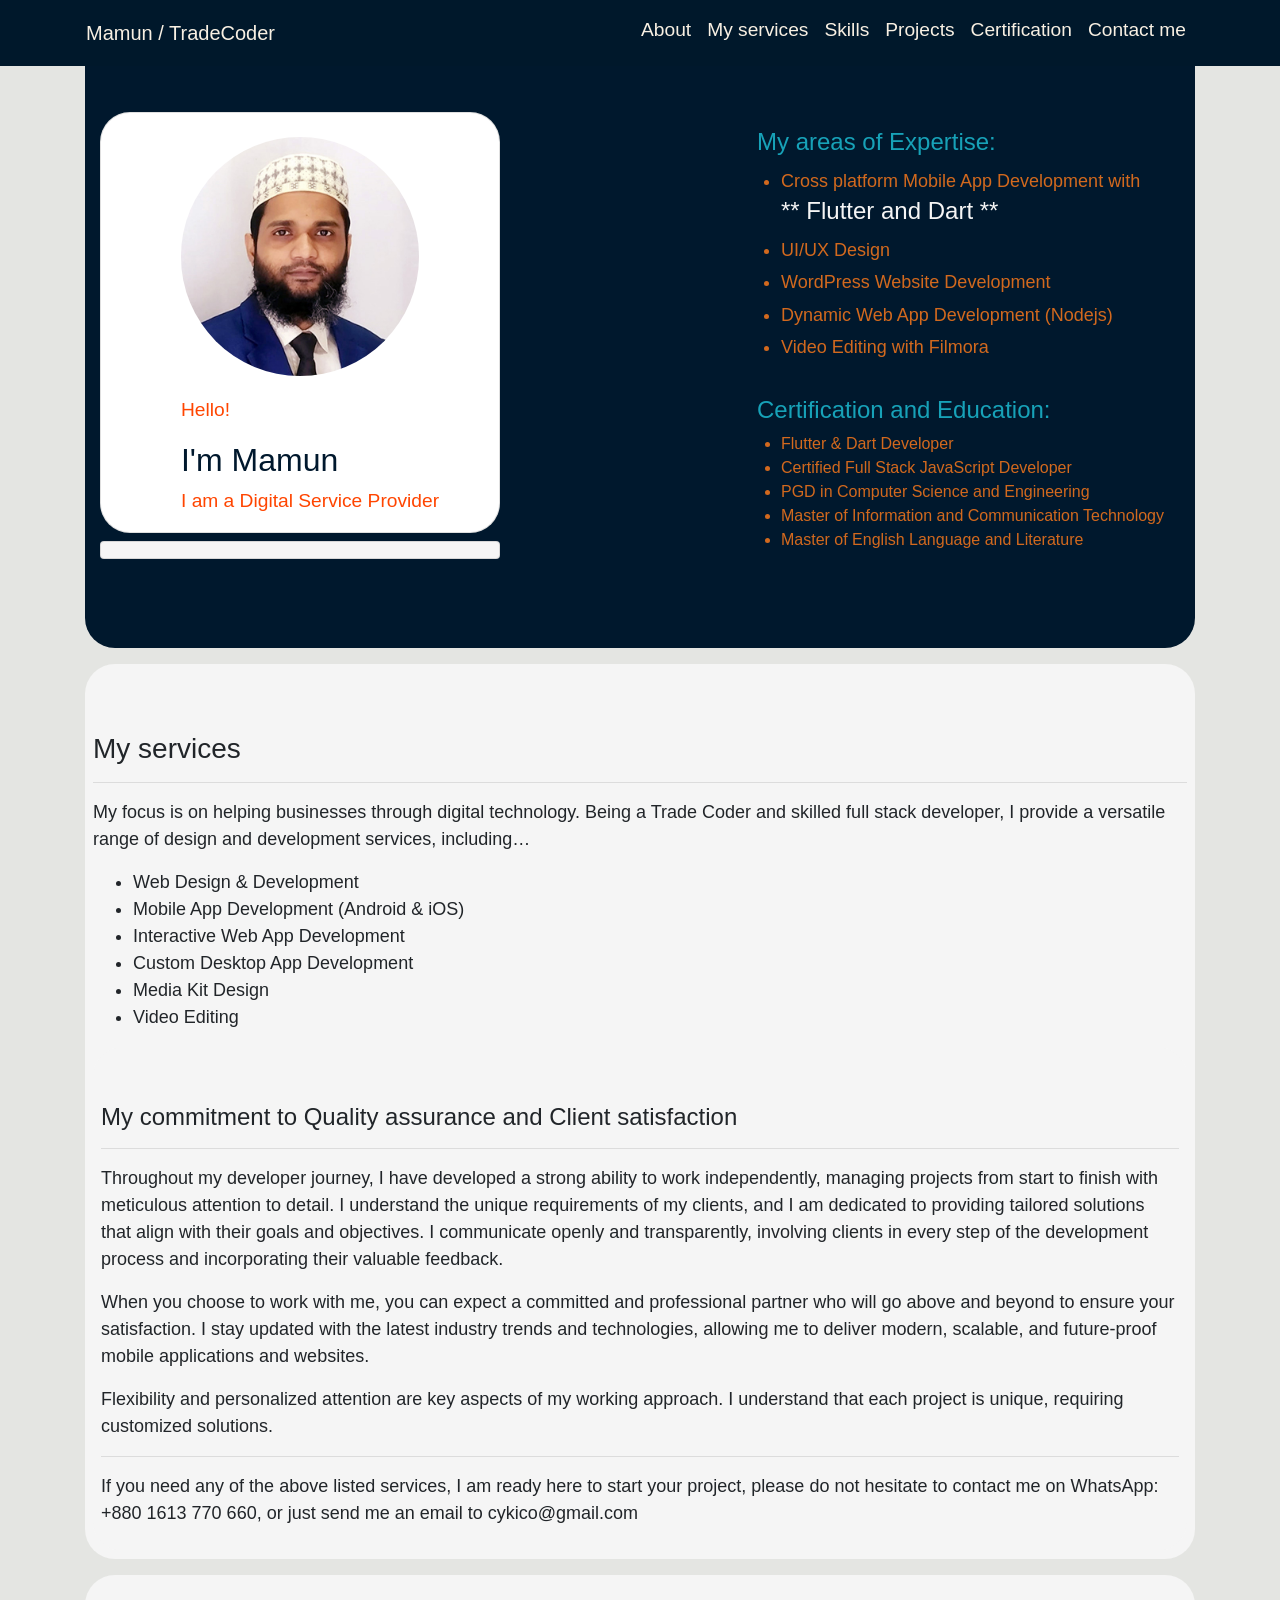
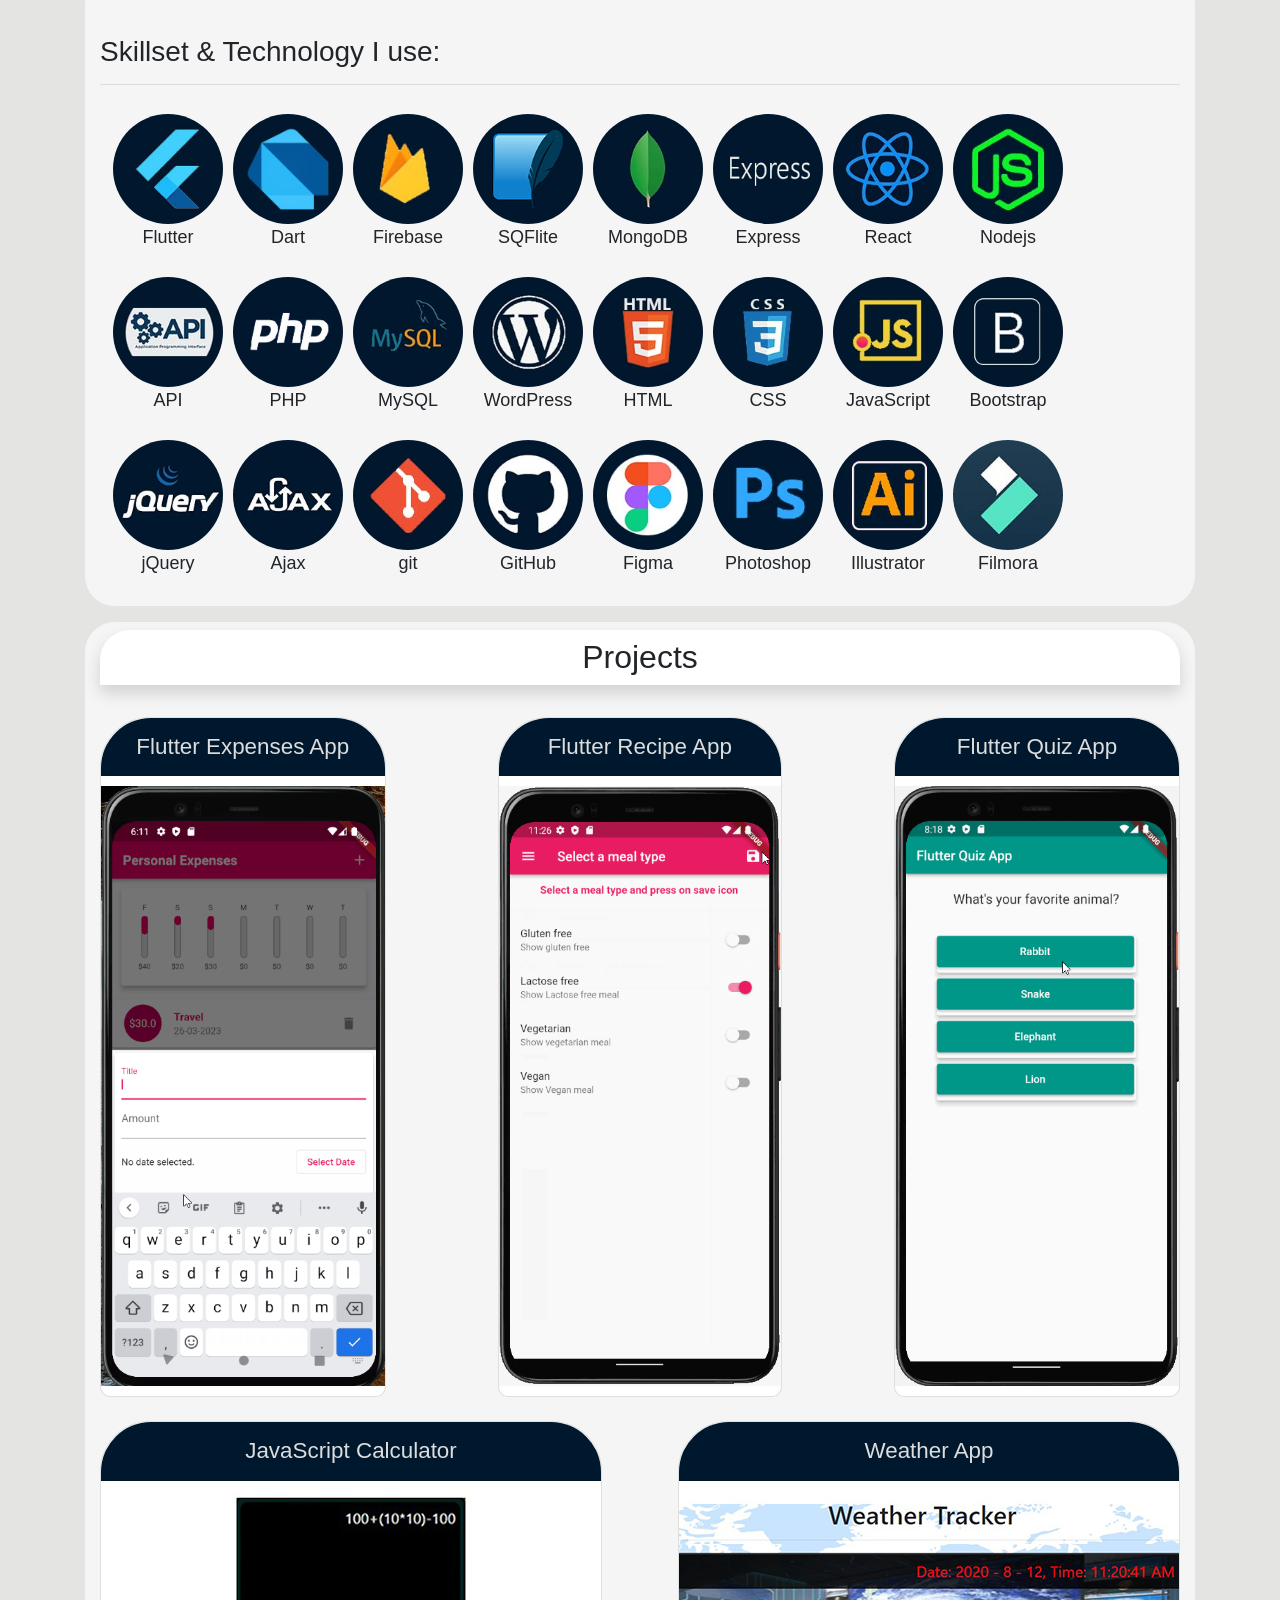
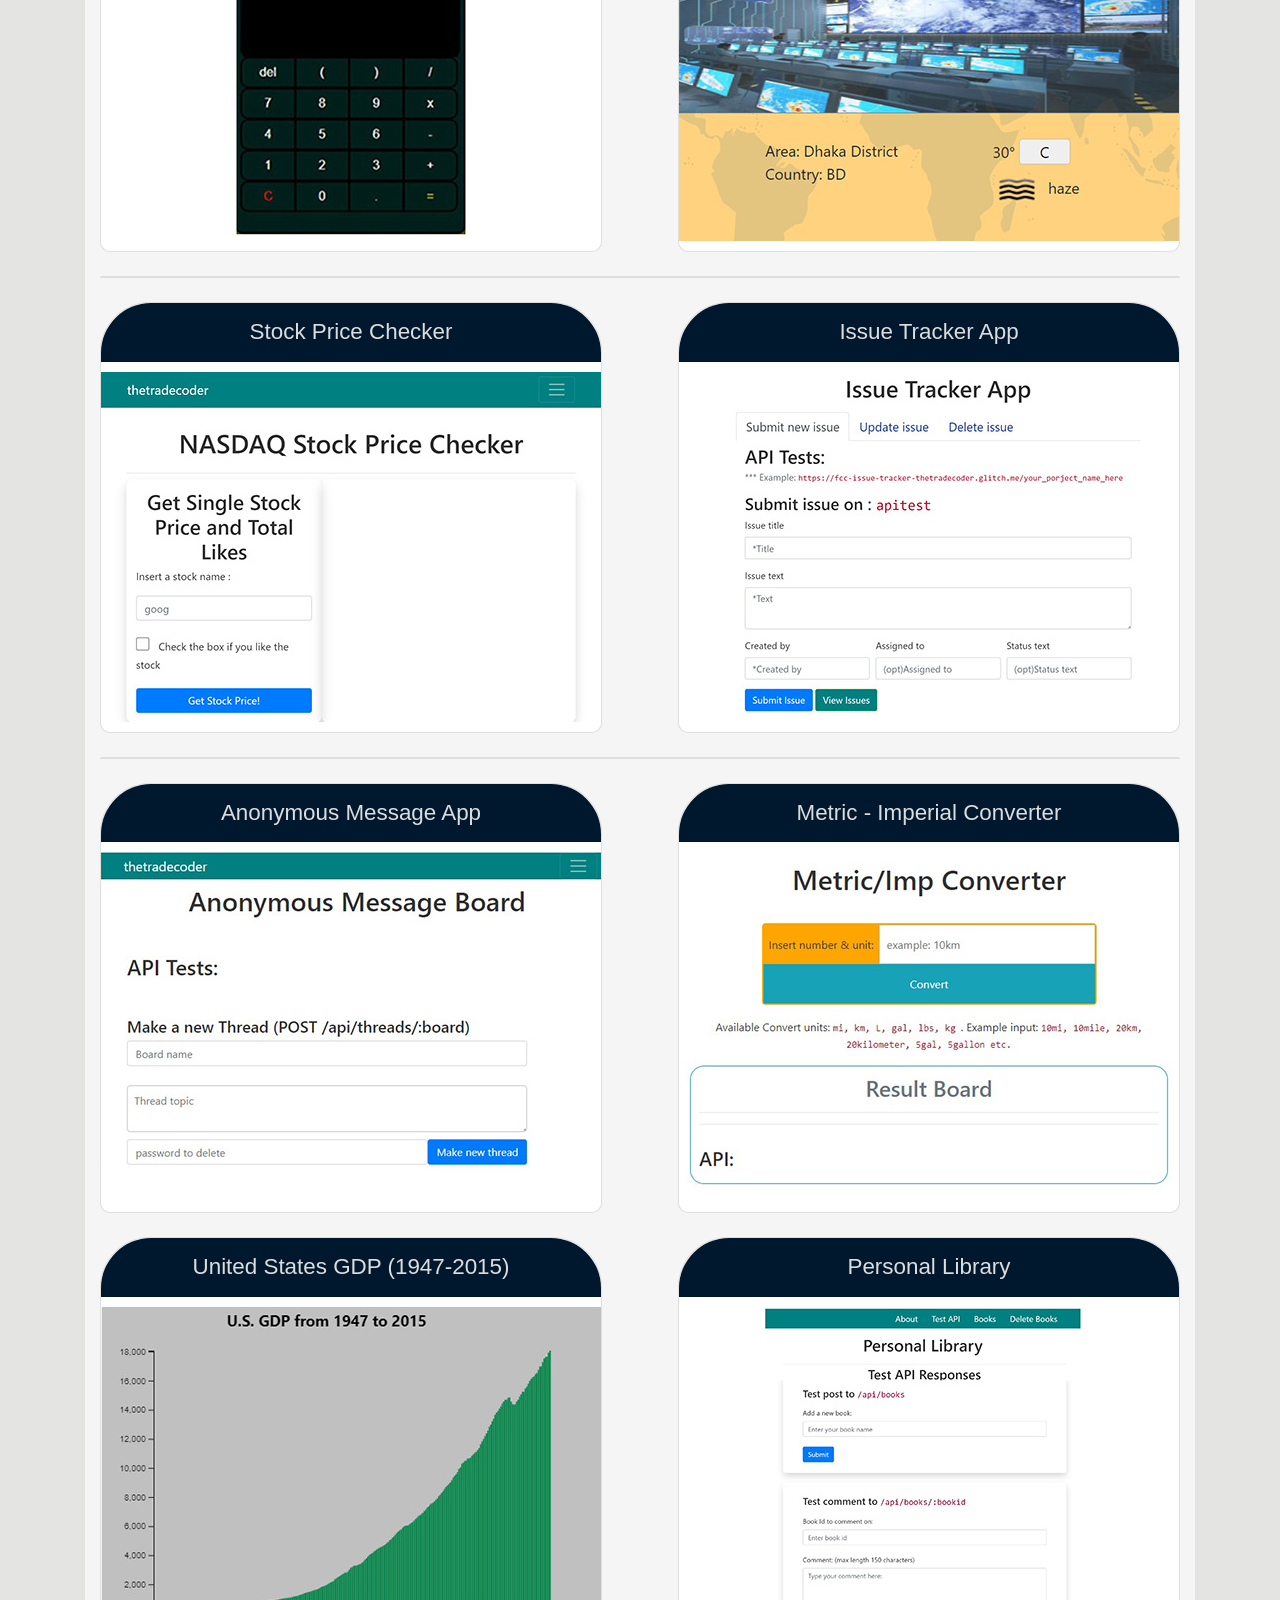
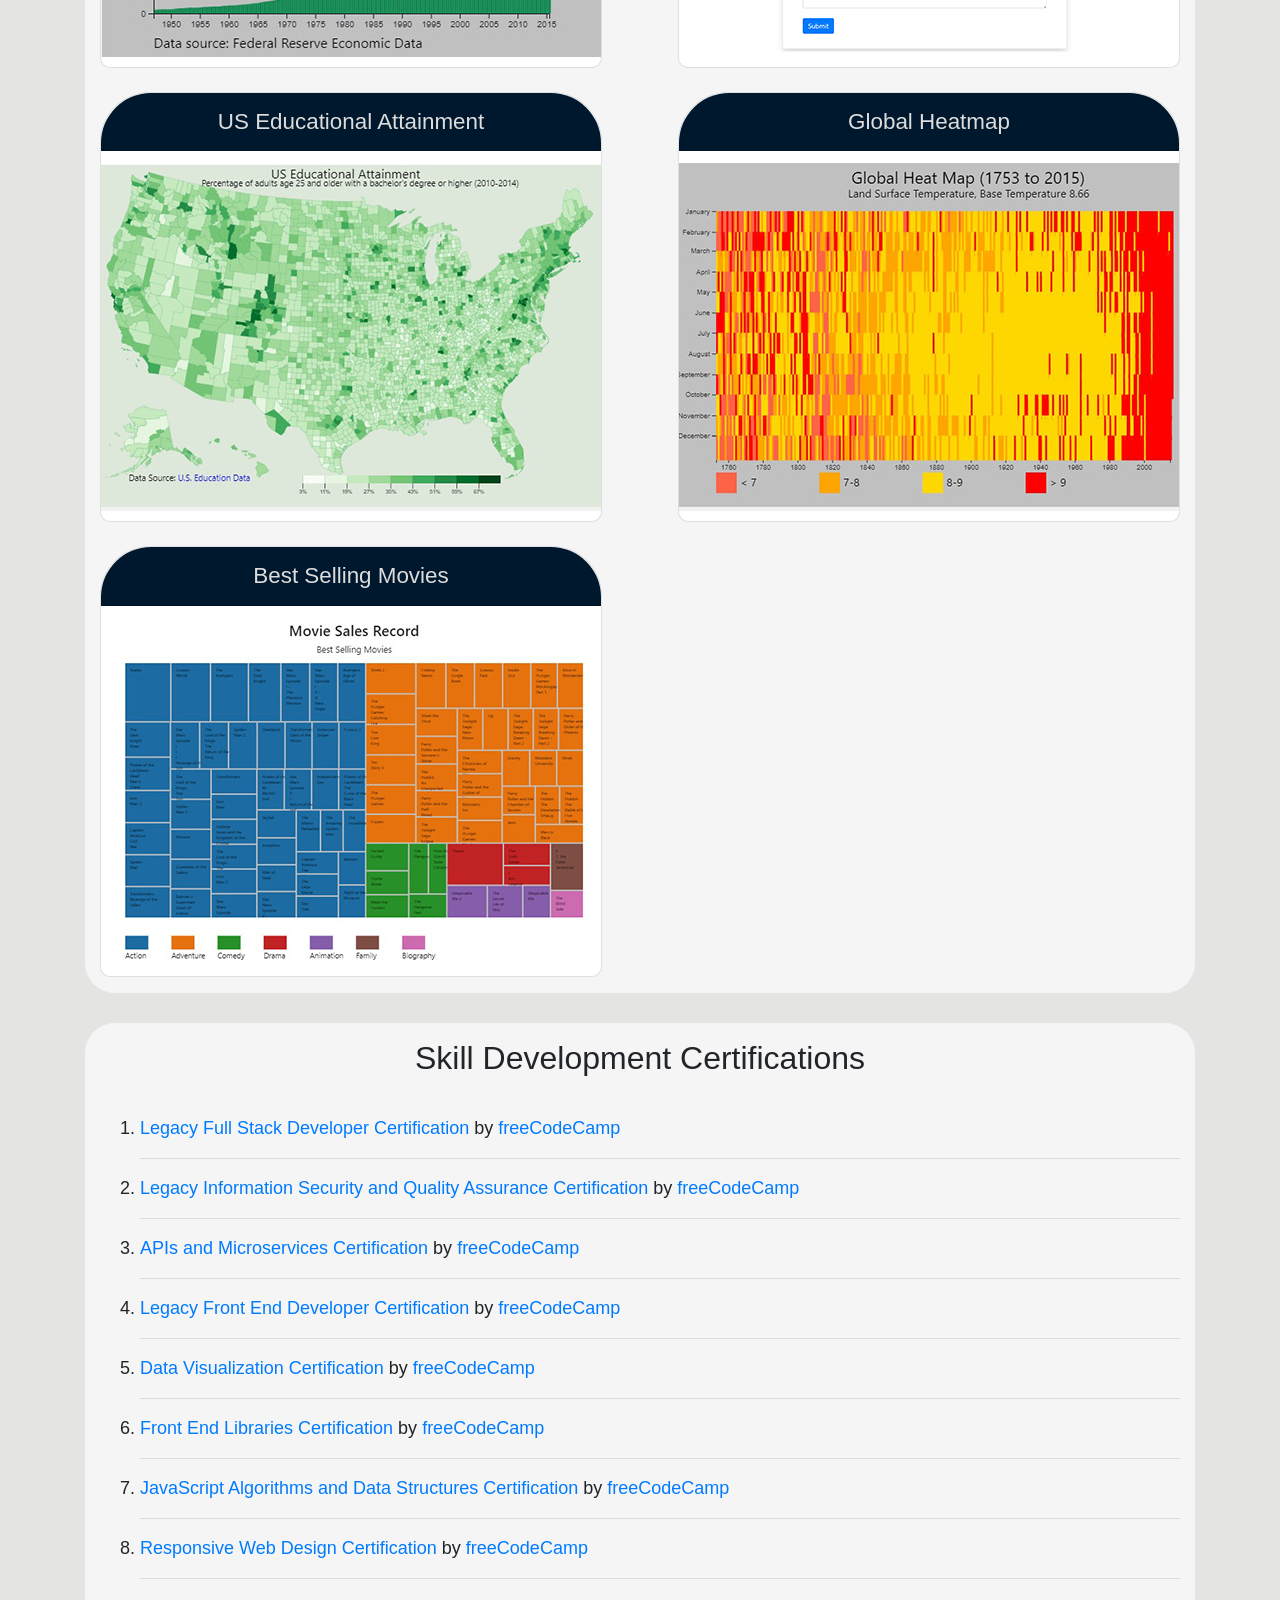
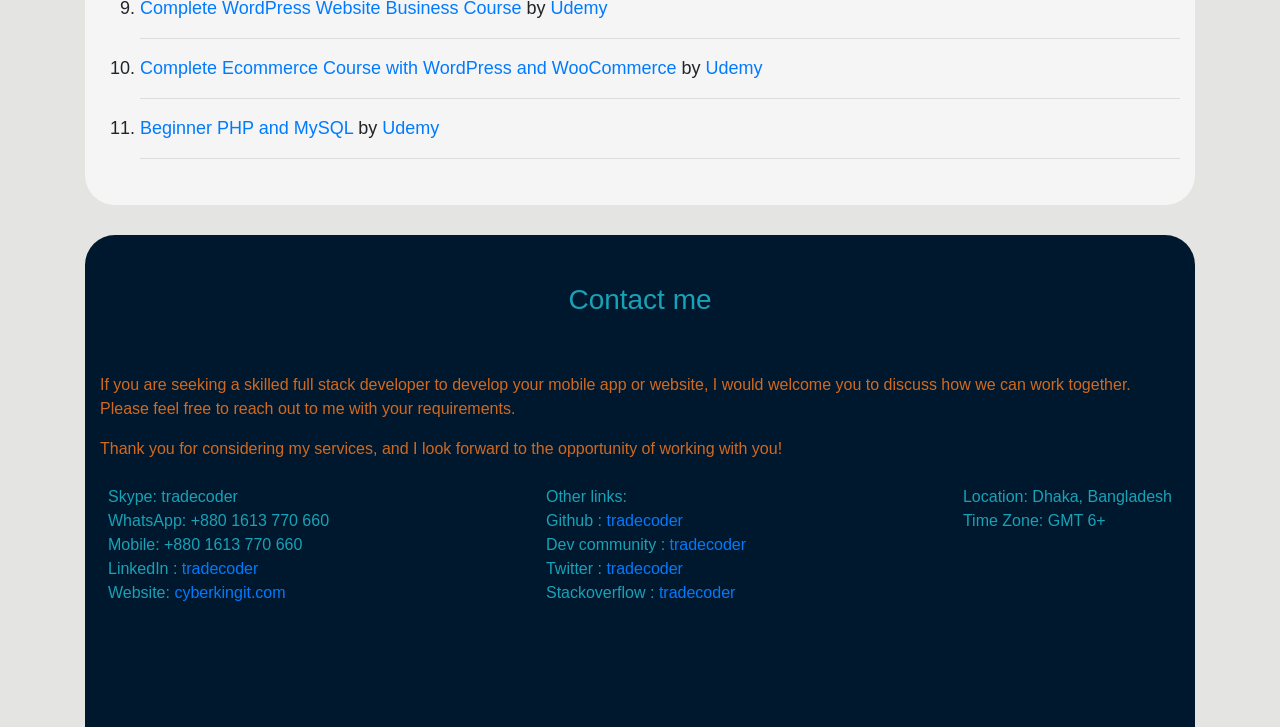
==== commit 6b71baa7: "content update" ====
--- a/index.html
+++ b/index.html
@@ -58,7 +58,7 @@
                     <h1 class="name">I'm Mamun</h1>
                   </div>
                   <div class="title">
-                    <p>I build Websites and Mobile Apps</p>
+                    <p>I am a Digital Service Provider</p>
 
                   </div>
                 </div>
@@ -639,10 +639,8 @@
       <div class="container">
         <h3 class="text-center text-info p-5">Contact me</h3>
 
-        <p>If you are seeking a skilled full stack developer to develop your mobile app or website, I would be thrilled
-          to discuss how we can work together.
-          Please feel free to reach out to me with your requirements, and let’s embark on a successful collaboration to
-          achieve your digital goals. </p>
+        <p>If you are seeking a skilled full stack developer to develop your mobile app or website, I would welcome you
+          to discuss how we can work together. <br> Please feel free to reach out to me with your requirements. </p>
         <p> Thank you for considering my services, and I look forward to the opportunity of working with you!</p>
         <div class="contact d-flex justify-content-between text-info">
 
--- a/assets/styles/style.css
+++ b/assets/styles/style.css
@@ -192,7 +192,7 @@
 
 
 .contact {
-  min-height: 400px;
+  min-height: 250px;
   width: 100%;
 }
 a {
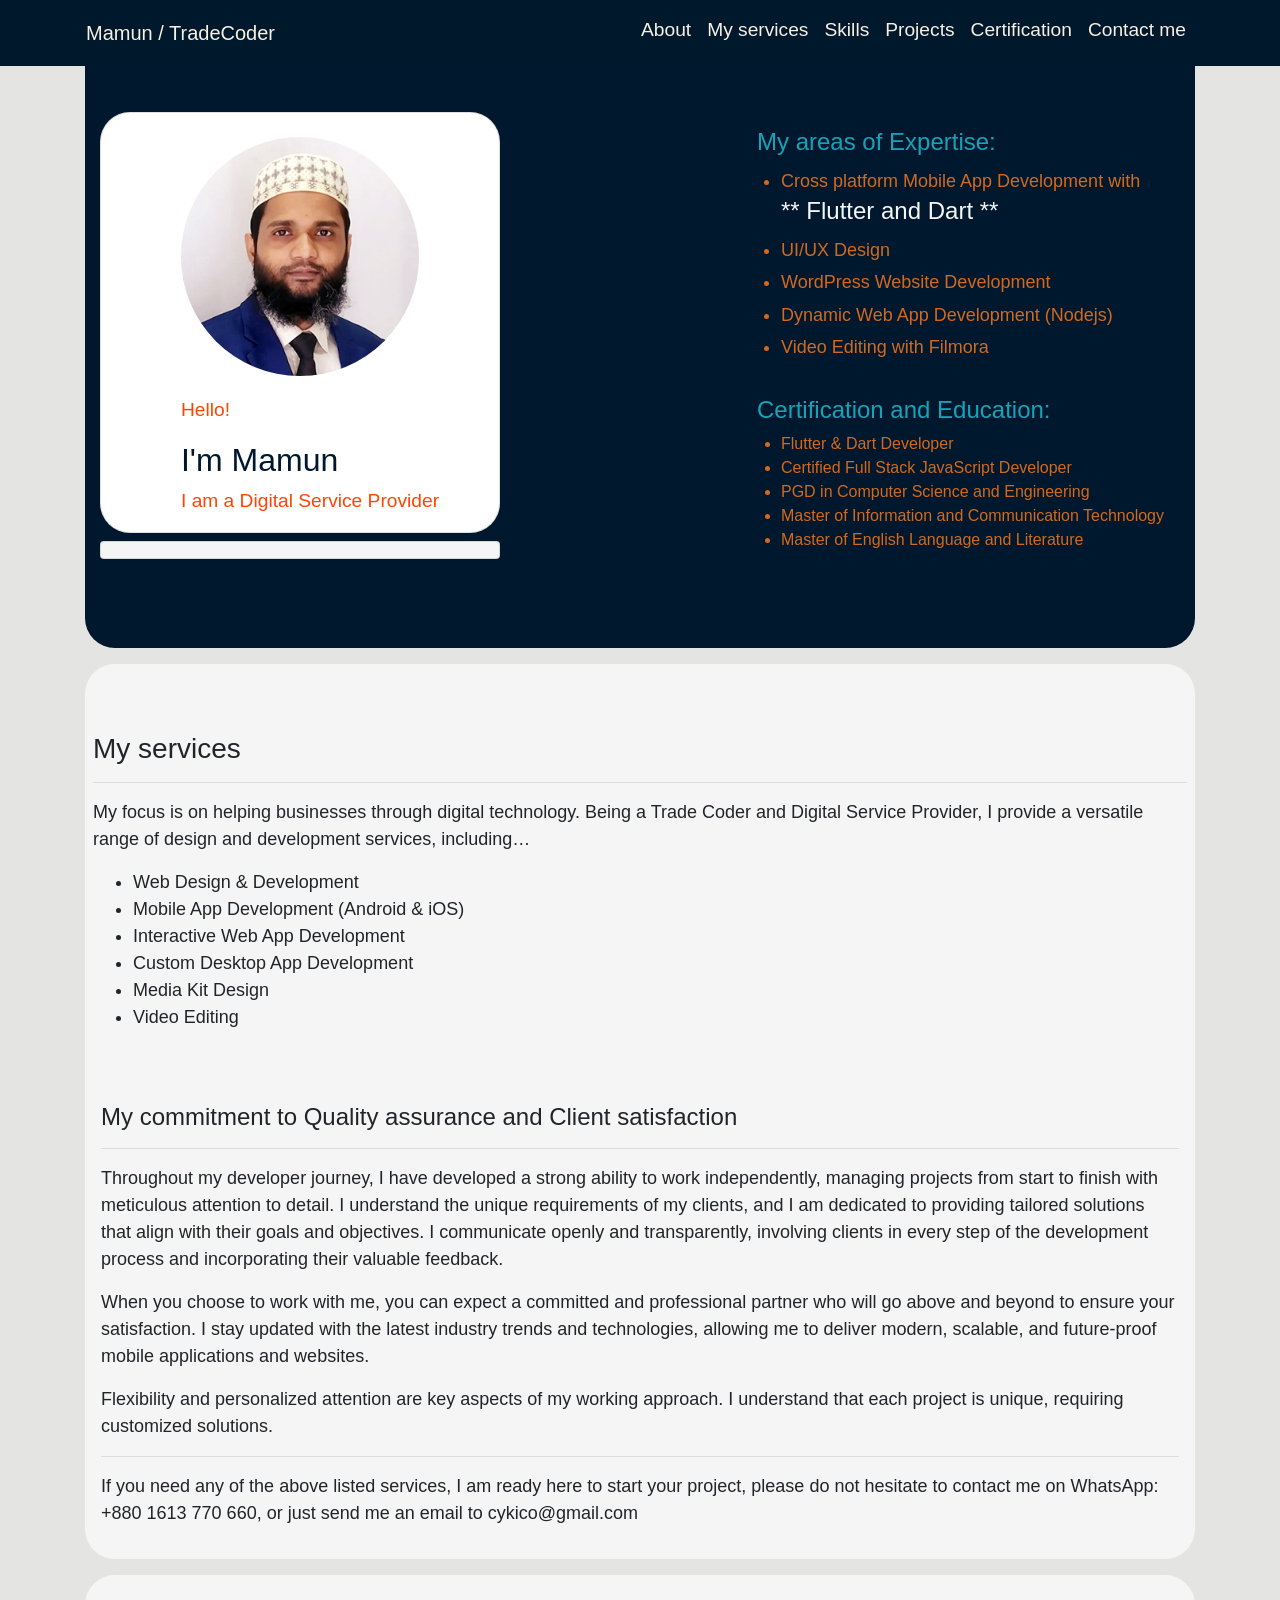
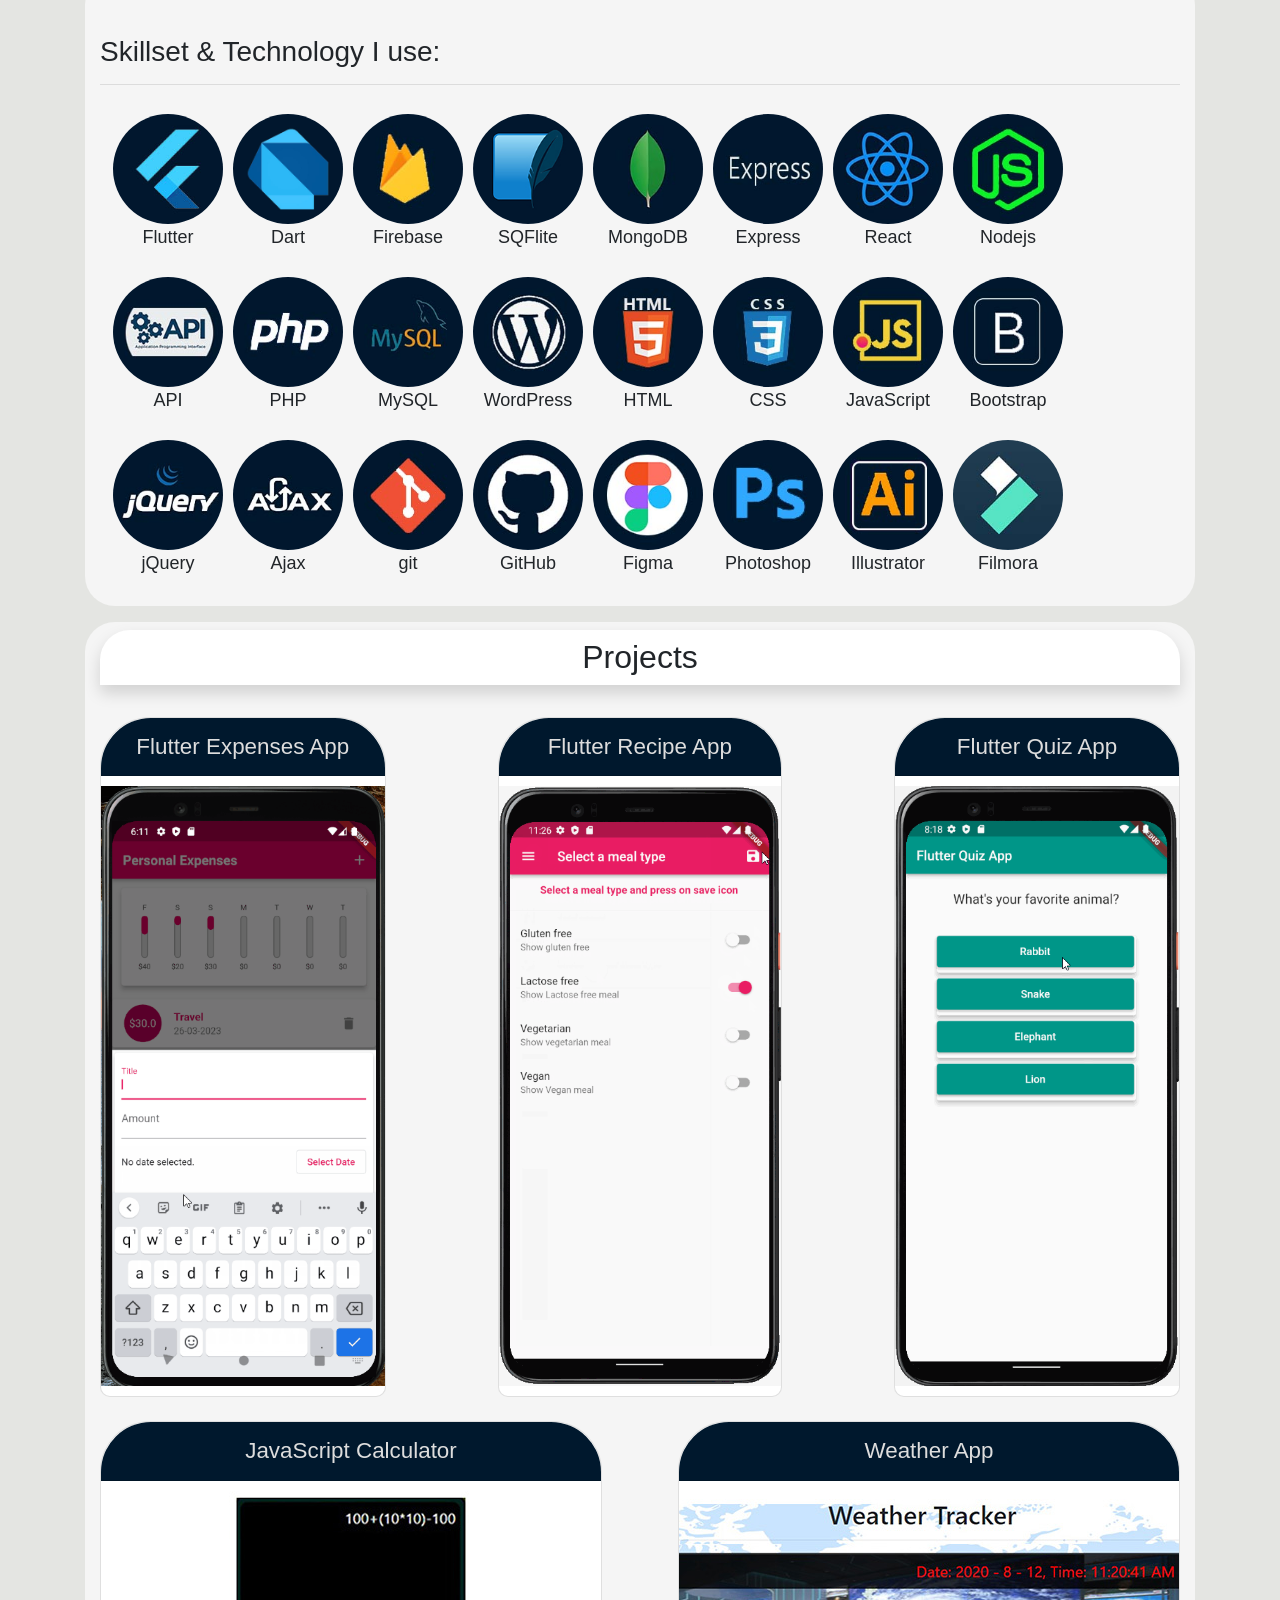
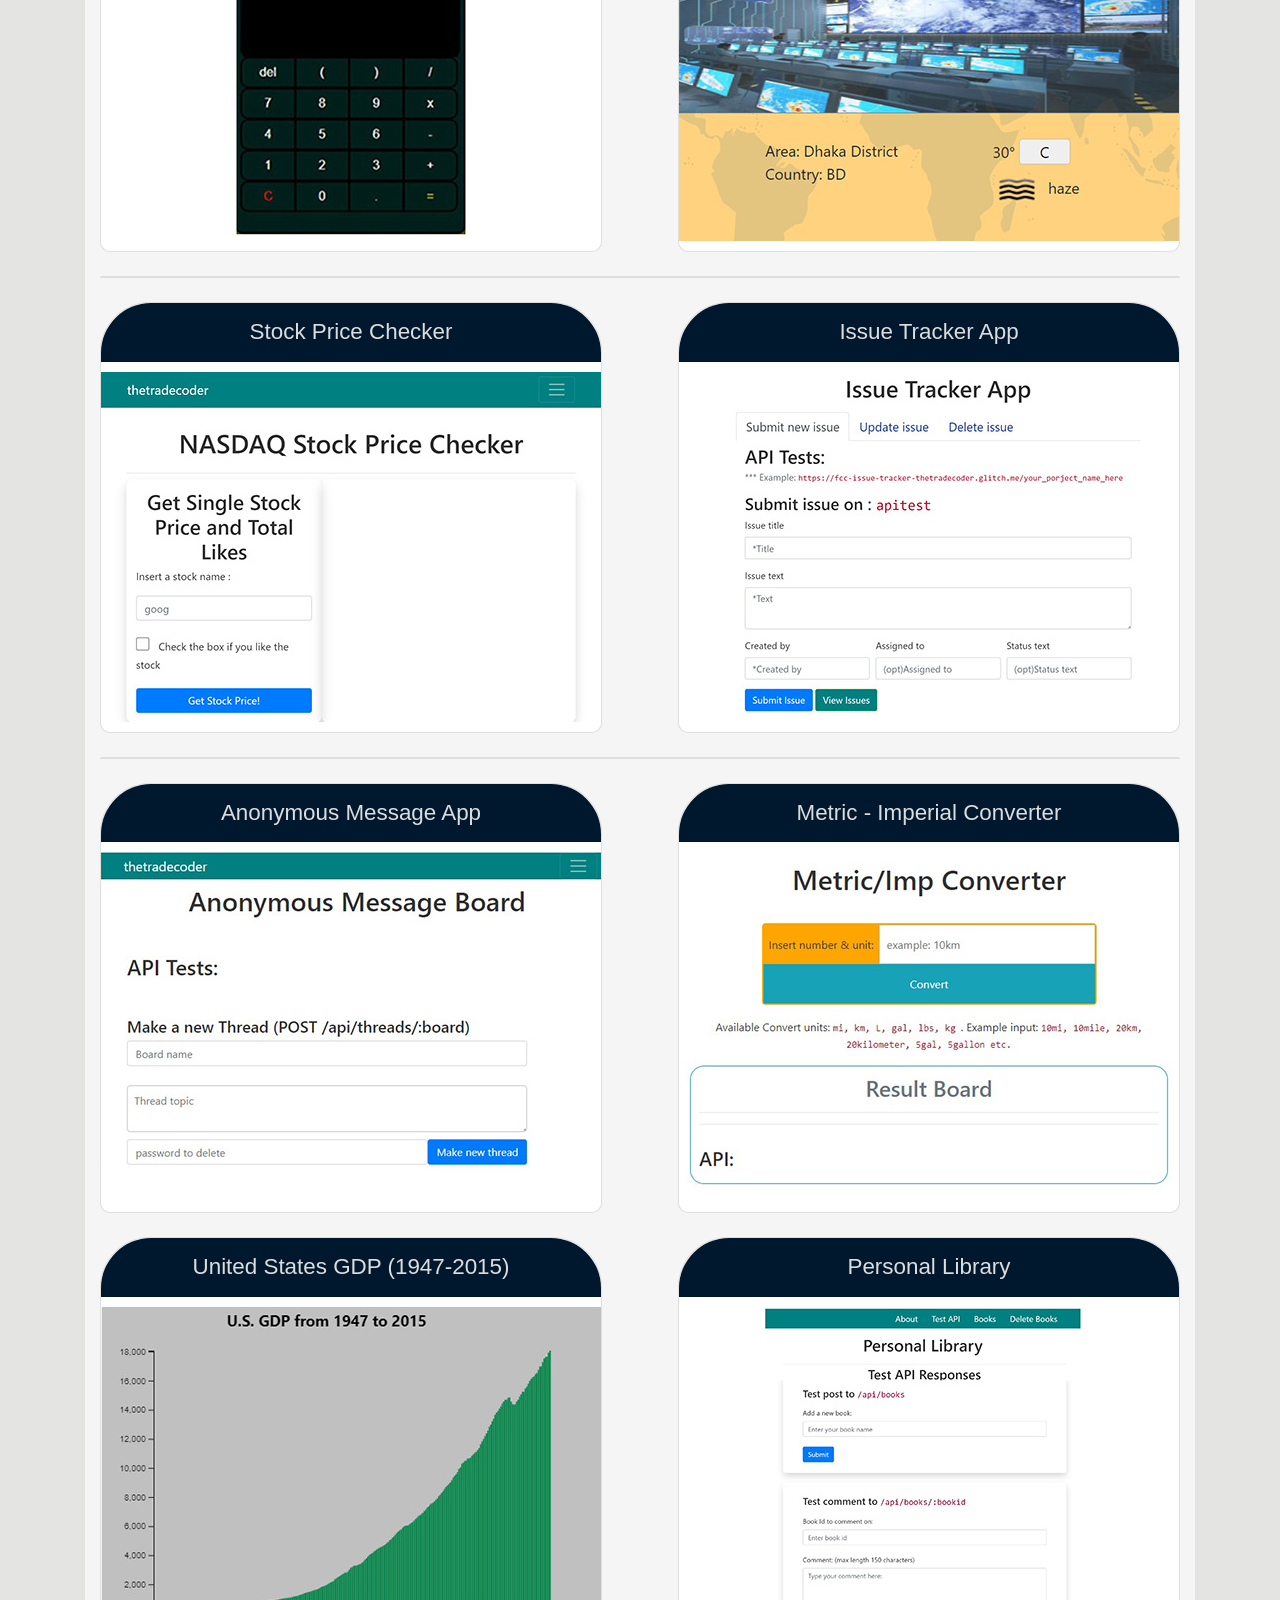
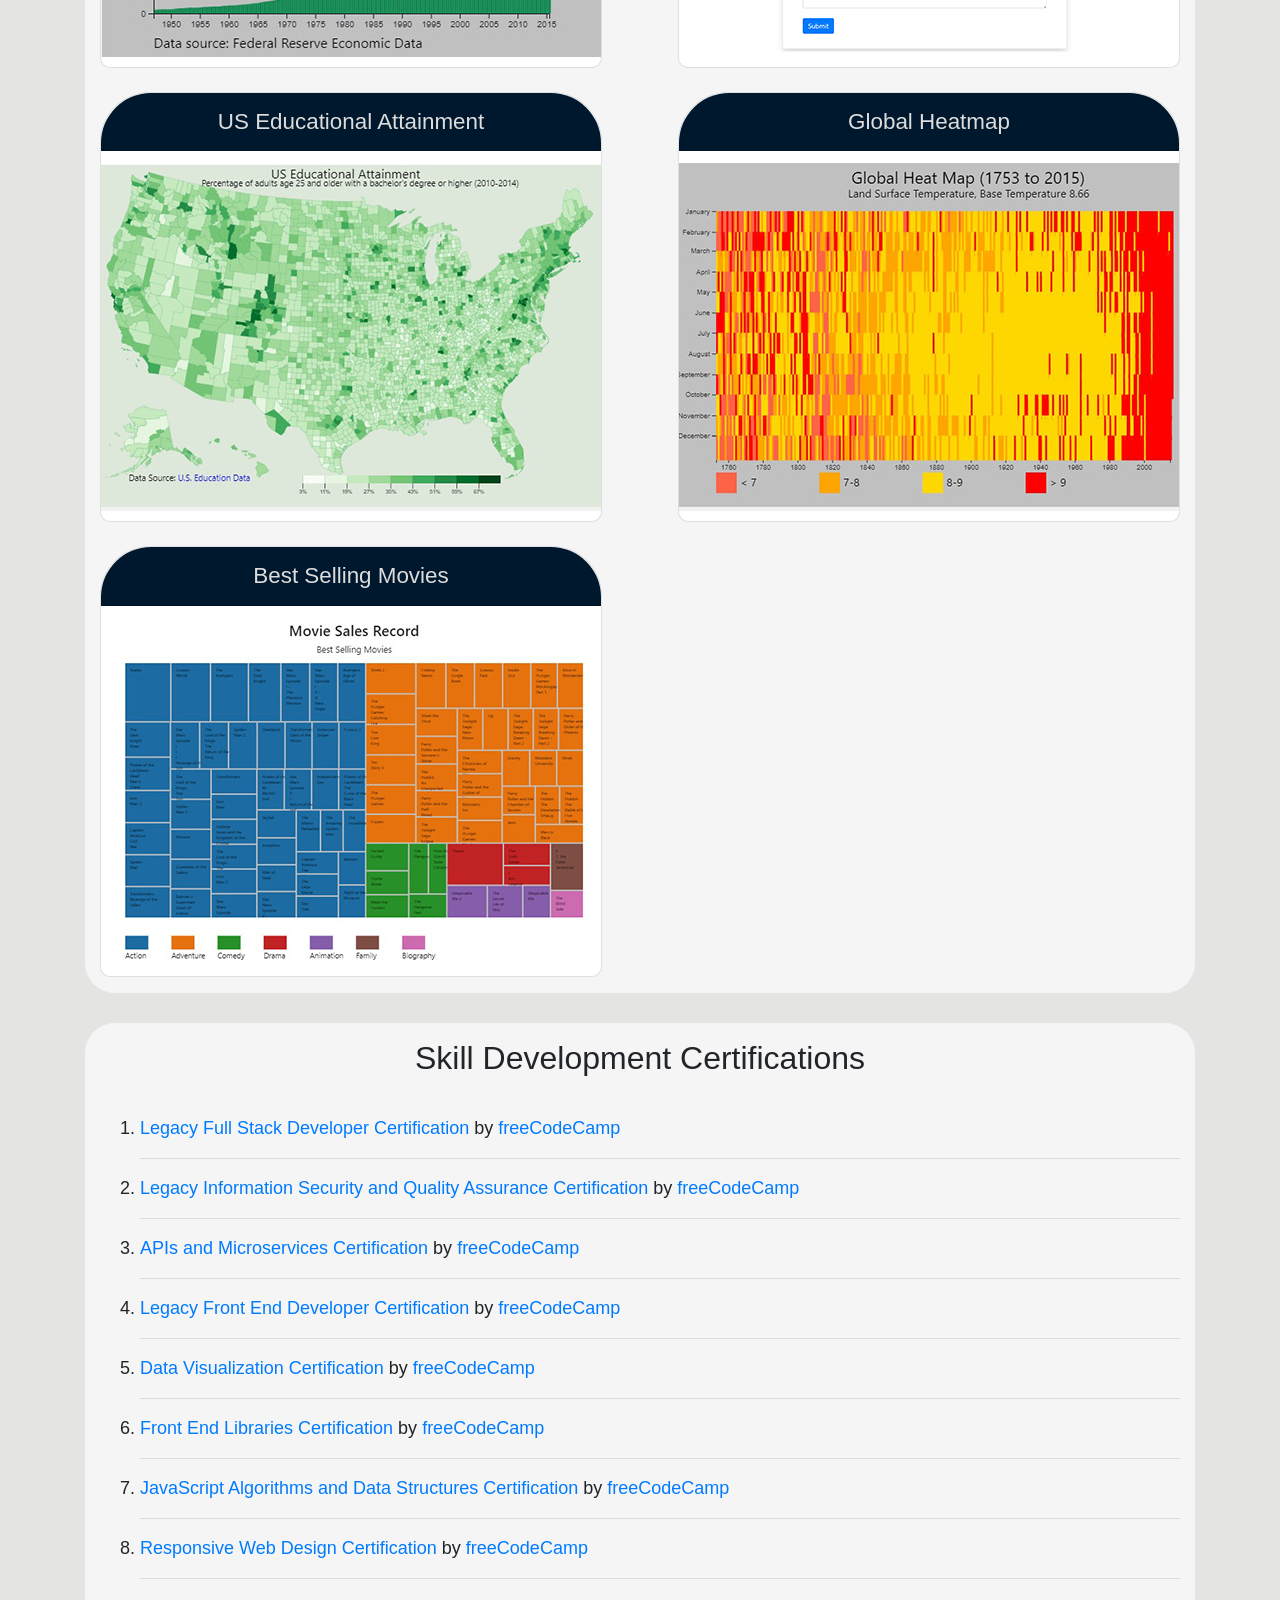
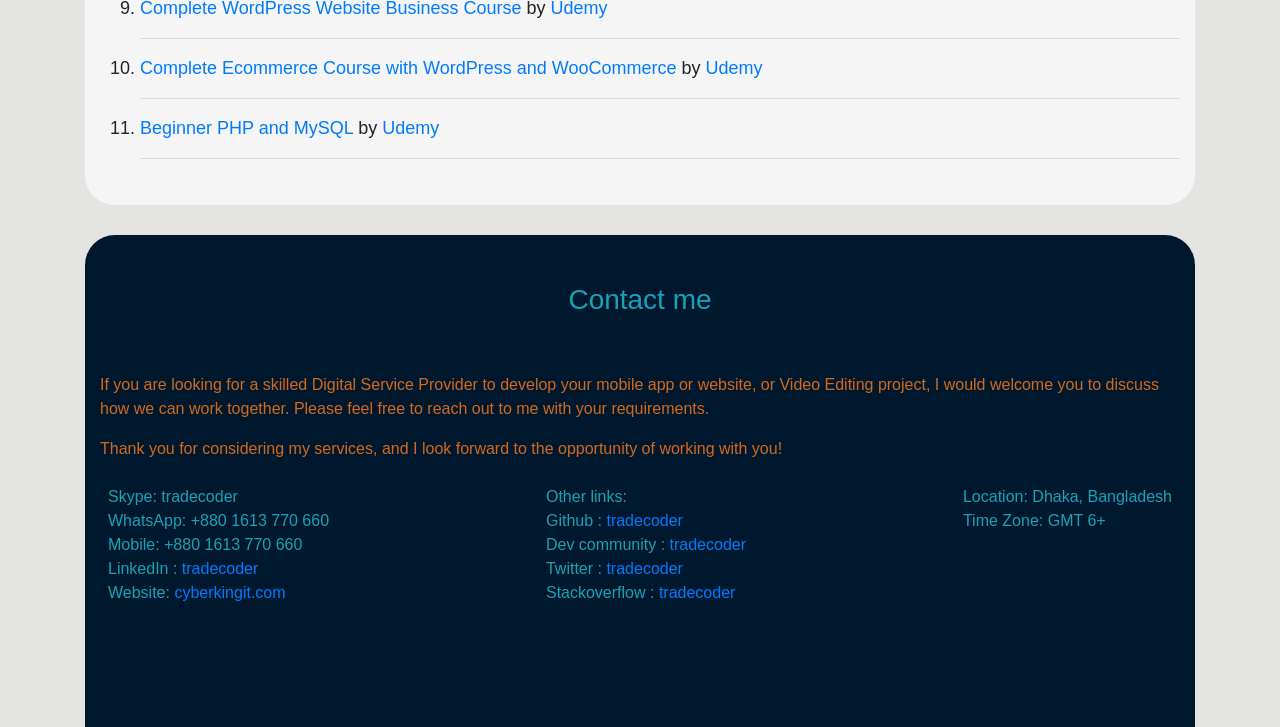
==== commit 03942381: "content update" ====
--- a/index.html
+++ b/index.html
@@ -109,7 +109,7 @@
             <hr />
           </div>
           <p>My focus is on helping businesses through digital technology.
-            Being a Trade Coder and skilled full stack developer, I provide a versatile range of design and development
+            Being a Trade Coder and Digital Service Provider, I provide a versatile range of design and development
             services, including…</p>
           <ul>
             <li>Web Design & Development </li>
@@ -639,8 +639,9 @@
       <div class="container">
         <h3 class="text-center text-info p-5">Contact me</h3>
 
-        <p>If you are seeking a skilled full stack developer to develop your mobile app or website, I would welcome you
-          to discuss how we can work together. <br> Please feel free to reach out to me with your requirements. </p>
+        <p>If you are looking for a skilled Digital Service Provider to develop your mobile app or website, or Video
+          Editing project, I would welcome you
+          to discuss how we can work together. Please feel free to reach out to me with your requirements. </p>
         <p> Thank you for considering my services, and I look forward to the opportunity of working with you!</p>
         <div class="contact d-flex justify-content-between text-info">
 
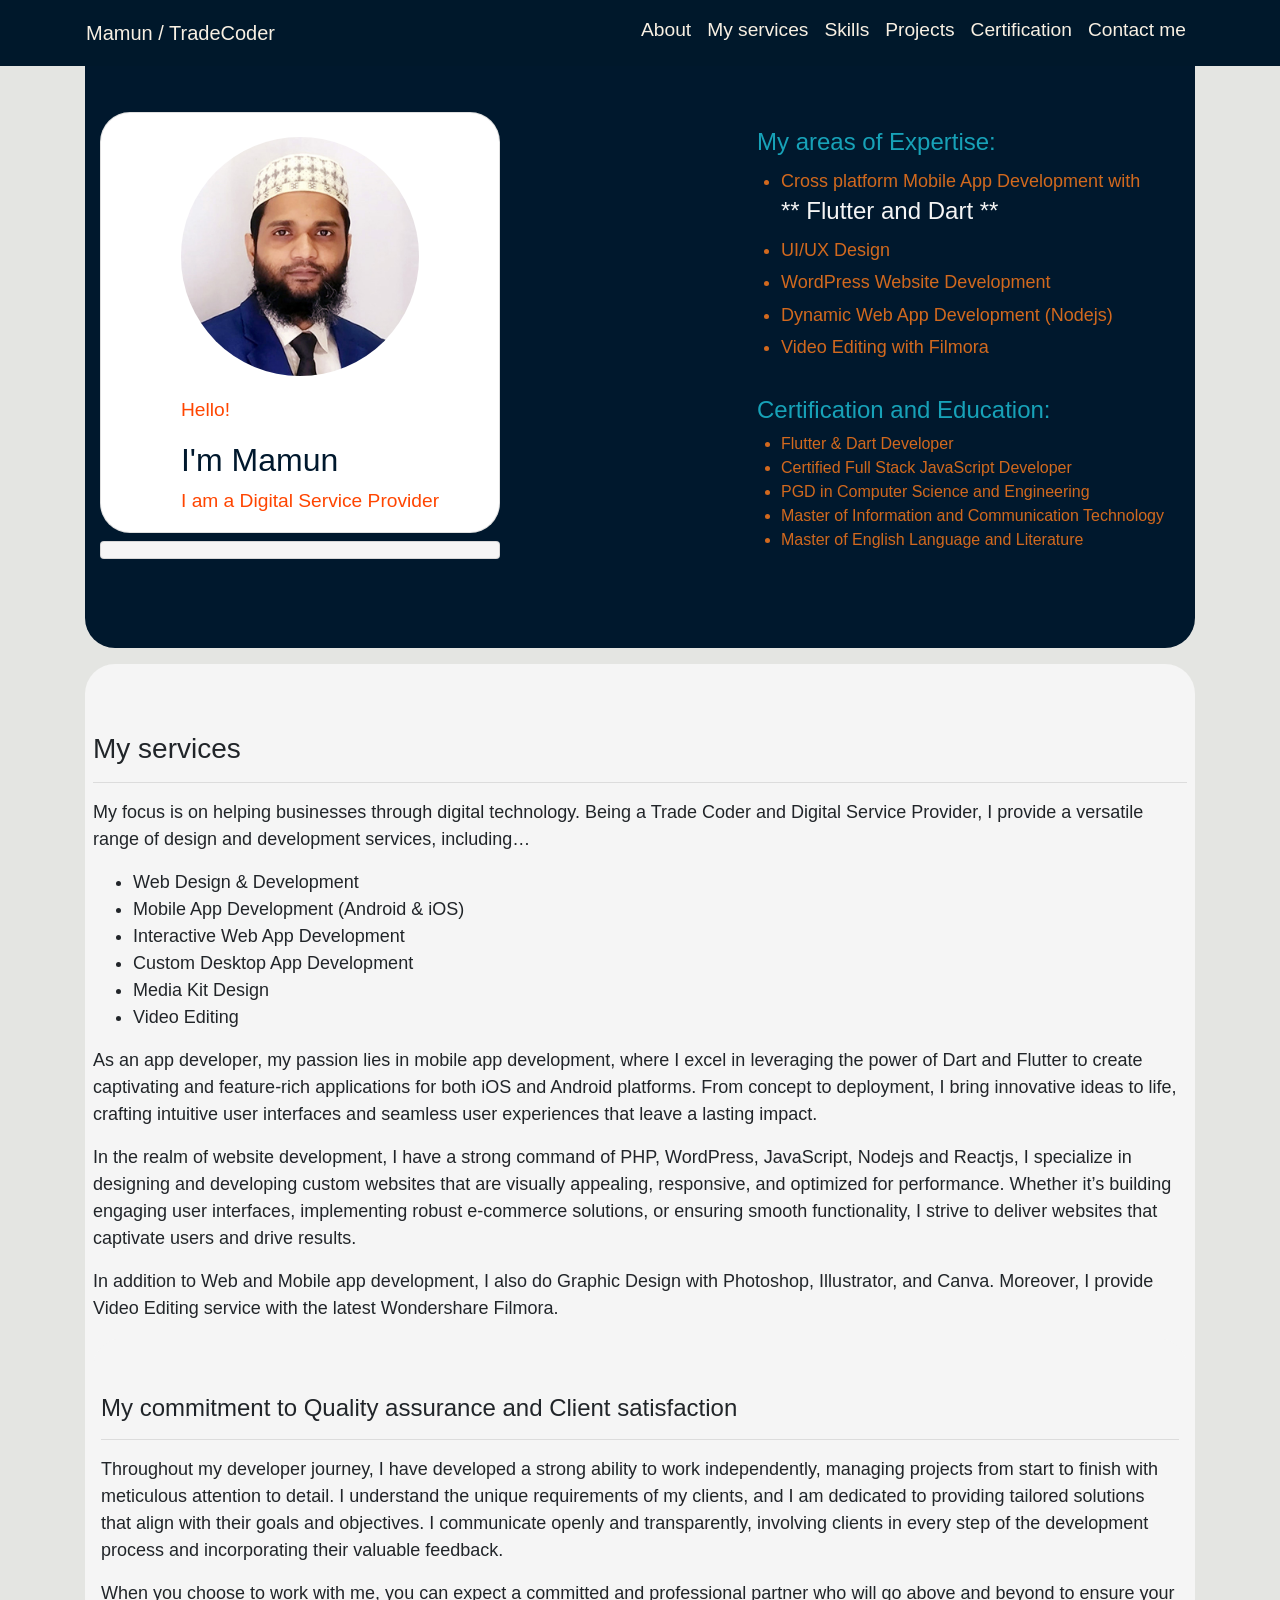
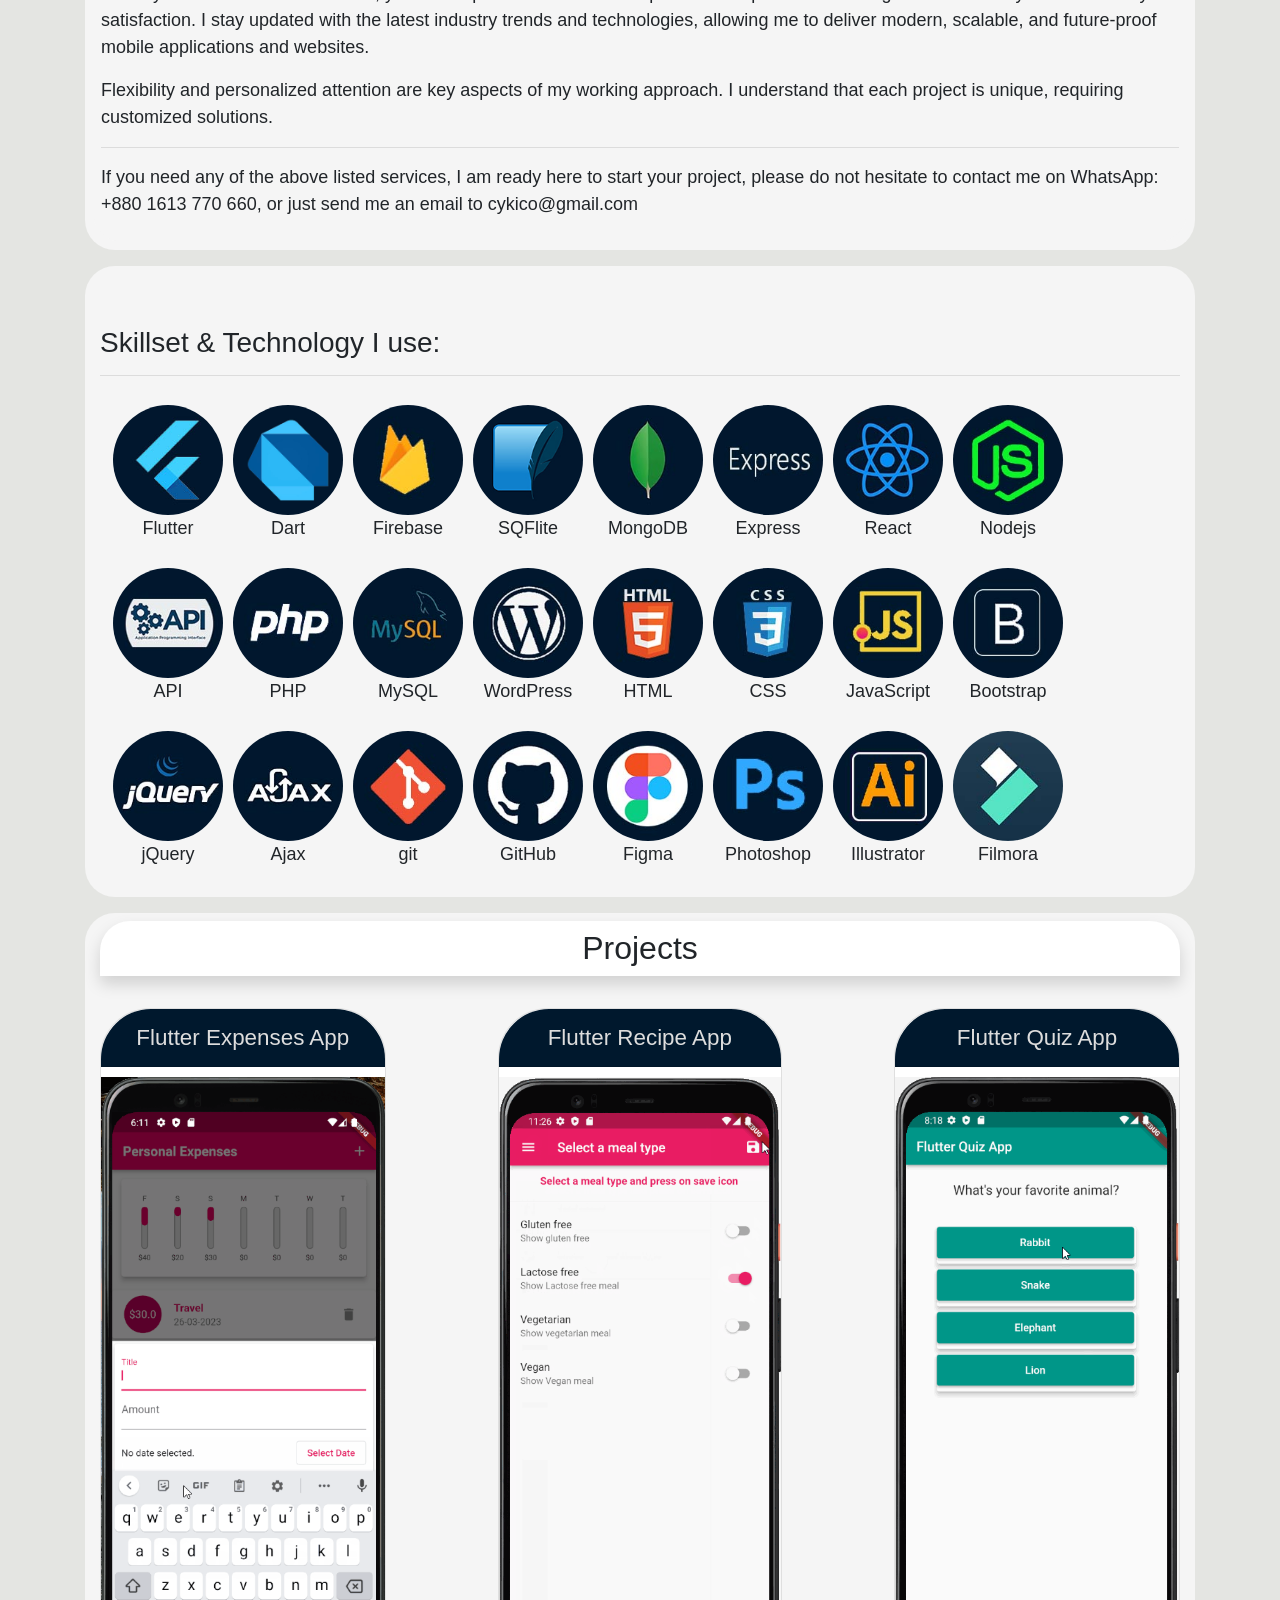
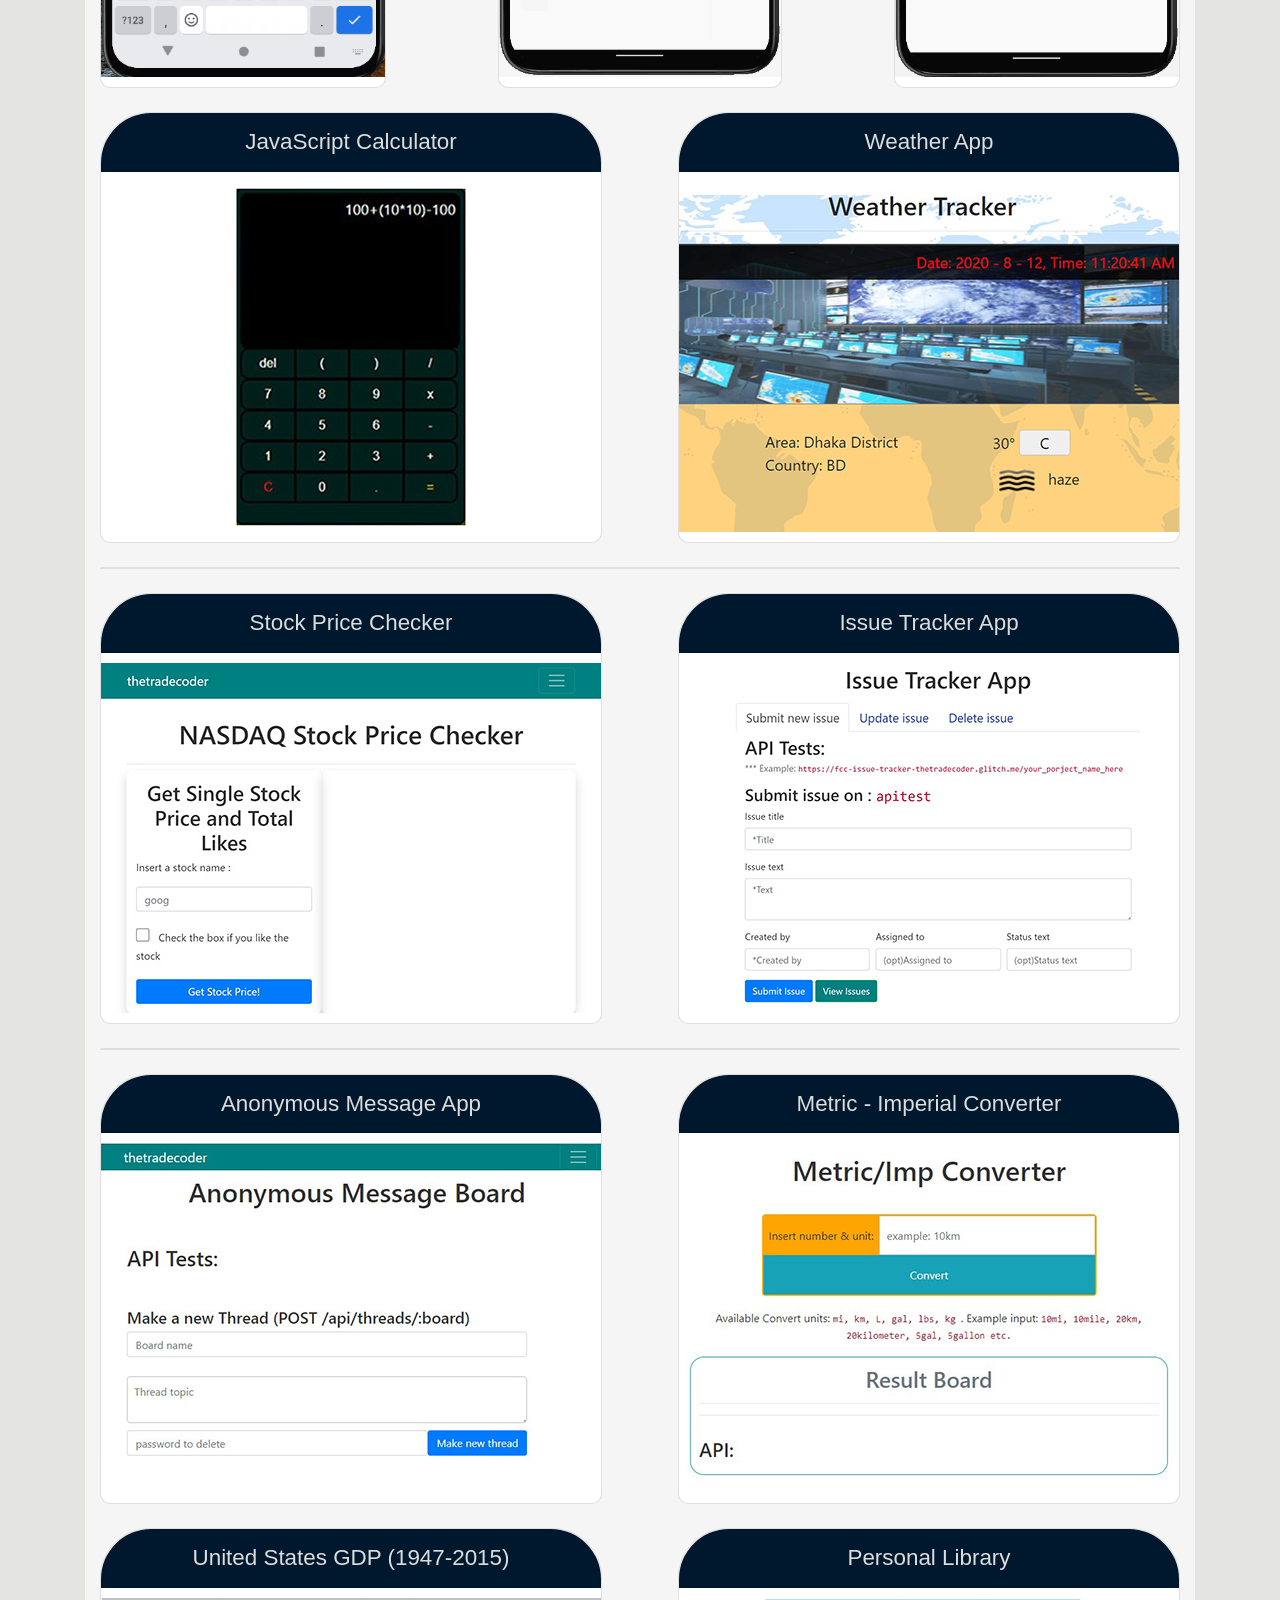
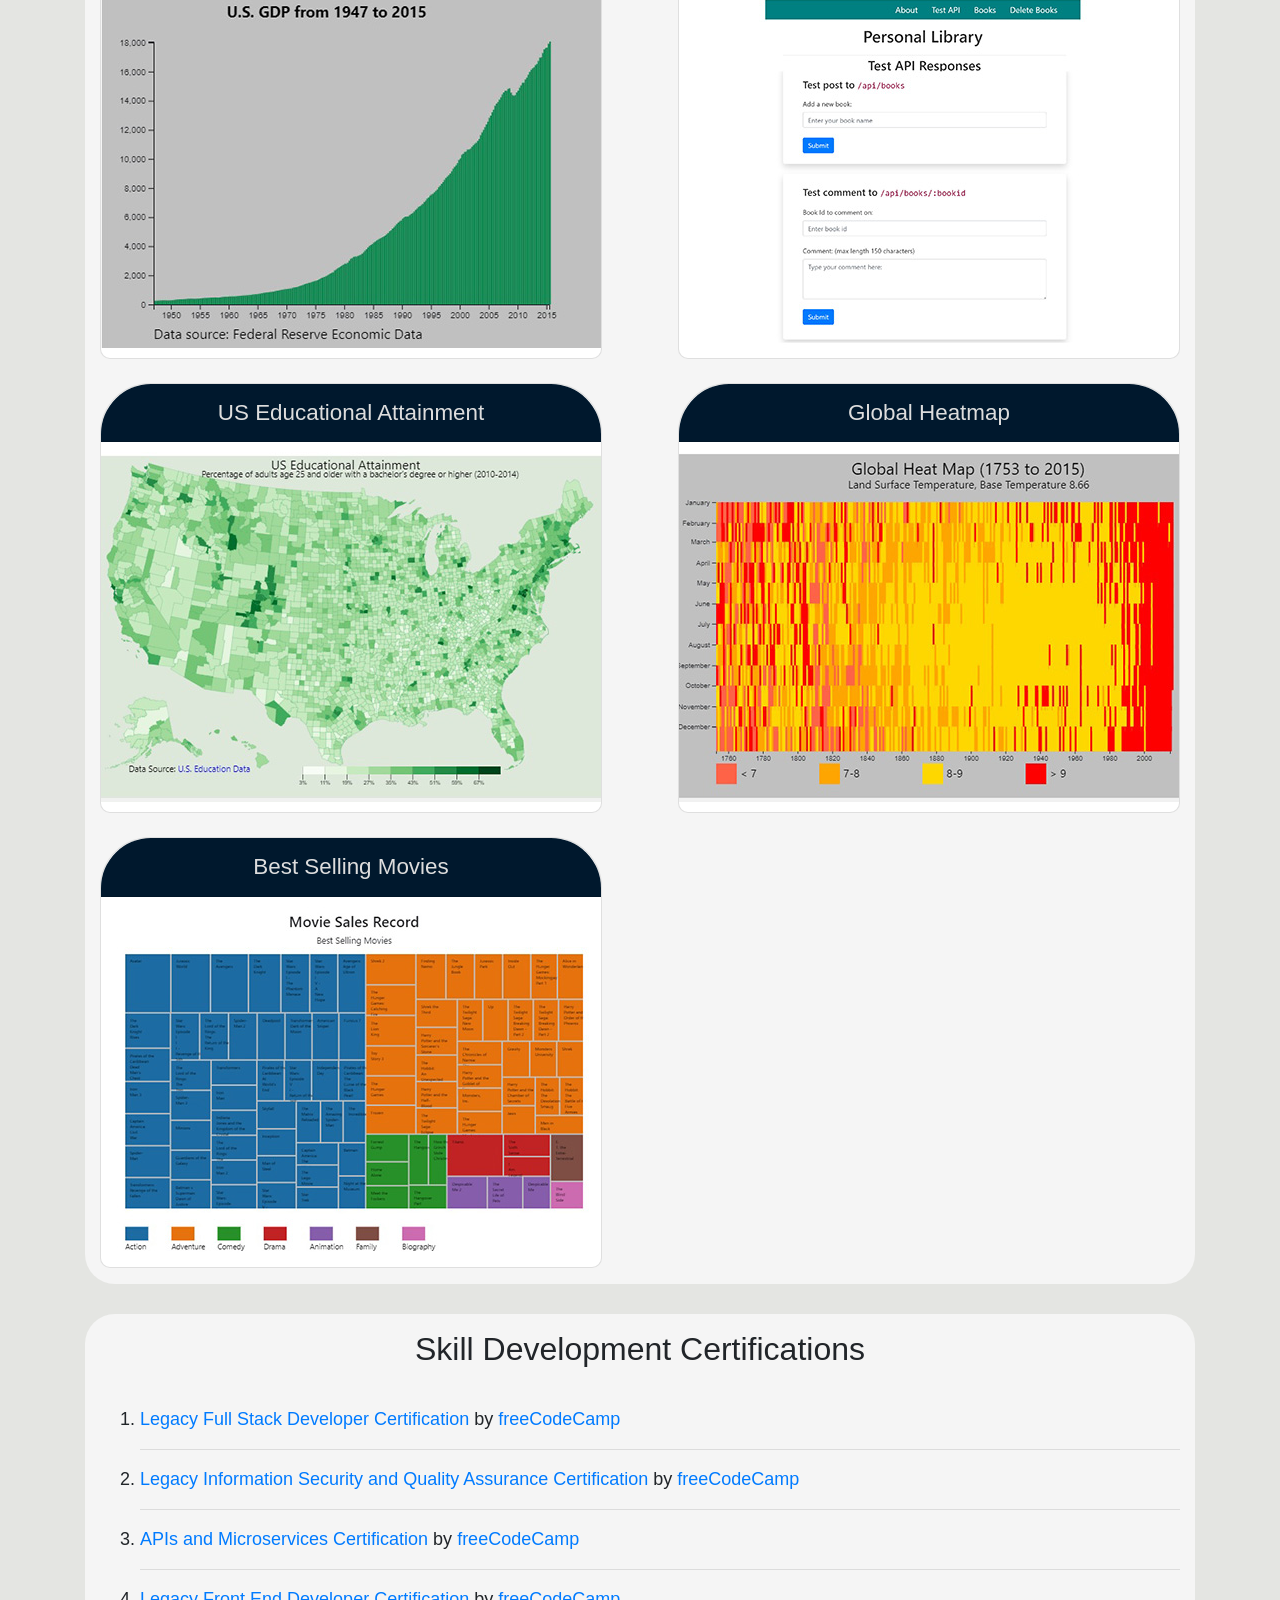
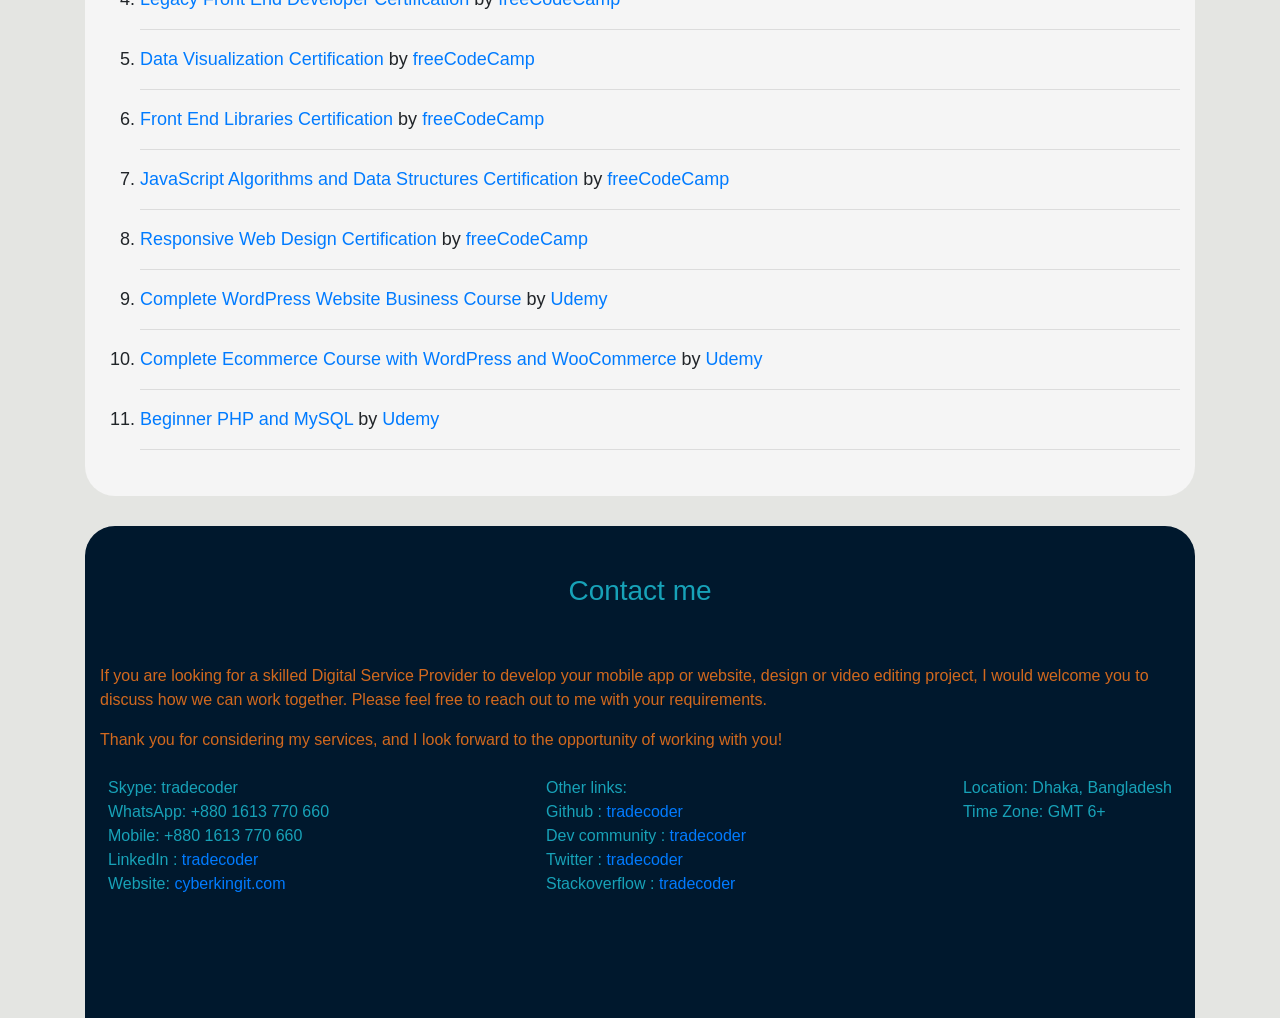
==== commit 2abb8593: "content update" ====
--- a/index.html
+++ b/index.html
@@ -119,6 +119,24 @@
             <li>Media Kit Design</li>
             <li>Video Editing</li>
           </ul>
+          <div>
+            <p>
+              As an app developer, my passion lies in mobile app development, where I excel in leveraging the power of
+              Dart and Flutter to create captivating and feature-rich applications for both iOS and Android platforms.
+              From concept to deployment, I bring innovative ideas to life, crafting intuitive user interfaces and
+              seamless user experiences that leave a lasting impact.</p>
+
+            <p>In the realm of website development, I have a strong command of PHP, WordPress, JavaScript, Nodejs and
+              Reactjs, I specialize in designing and developing custom websites that are visually appealing, responsive,
+              and optimized for performance. Whether it’s building engaging user interfaces, implementing robust
+              e-commerce solutions, or ensuring smooth functionality, I strive to deliver websites that captivate users
+              and drive results.
+            </p>
+            <p>
+              In addition to Web and Mobile app development, I also do Graphic Design with Photoshop, Illustrator, and
+              Canva. Moreover, I provide Video Editing service with the latest Wondershare Filmora.
+            </p>
+          </div>
 
         </div>
         <div id="commitment" class="apply-radius mt-3 apply-content-theme p-2">
@@ -639,9 +657,9 @@
       <div class="container">
         <h3 class="text-center text-info p-5">Contact me</h3>
 
-        <p>If you are looking for a skilled Digital Service Provider to develop your mobile app or website, or Video
-          Editing project, I would welcome you
-          to discuss how we can work together. Please feel free to reach out to me with your requirements. </p>
+        <p>If you are looking for a skilled Digital Service Provider to develop your mobile app or website, design or
+          video editing project, I would welcome you to discuss how we can work together. Please feel free to reach out
+          to me with your requirements. </p>
         <p> Thank you for considering my services, and I look forward to the opportunity of working with you!</p>
         <div class="contact d-flex justify-content-between text-info">
 
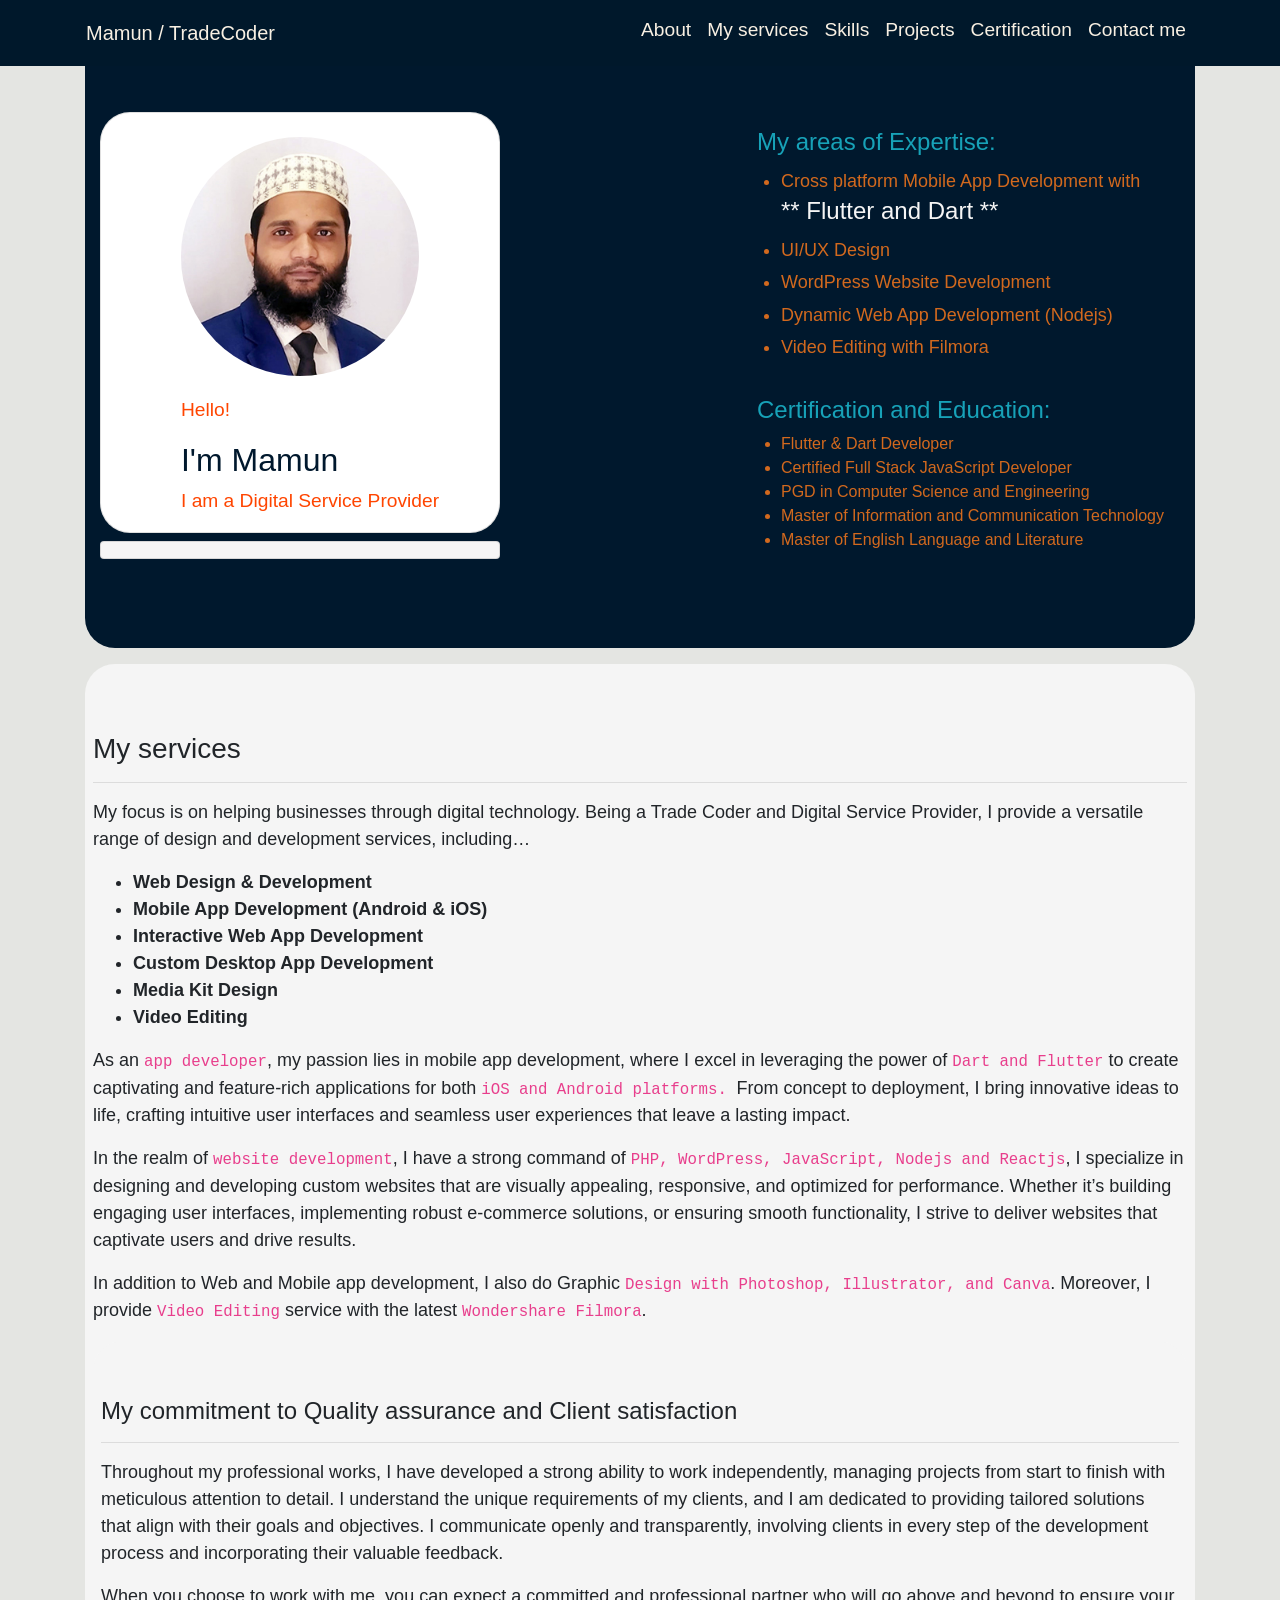
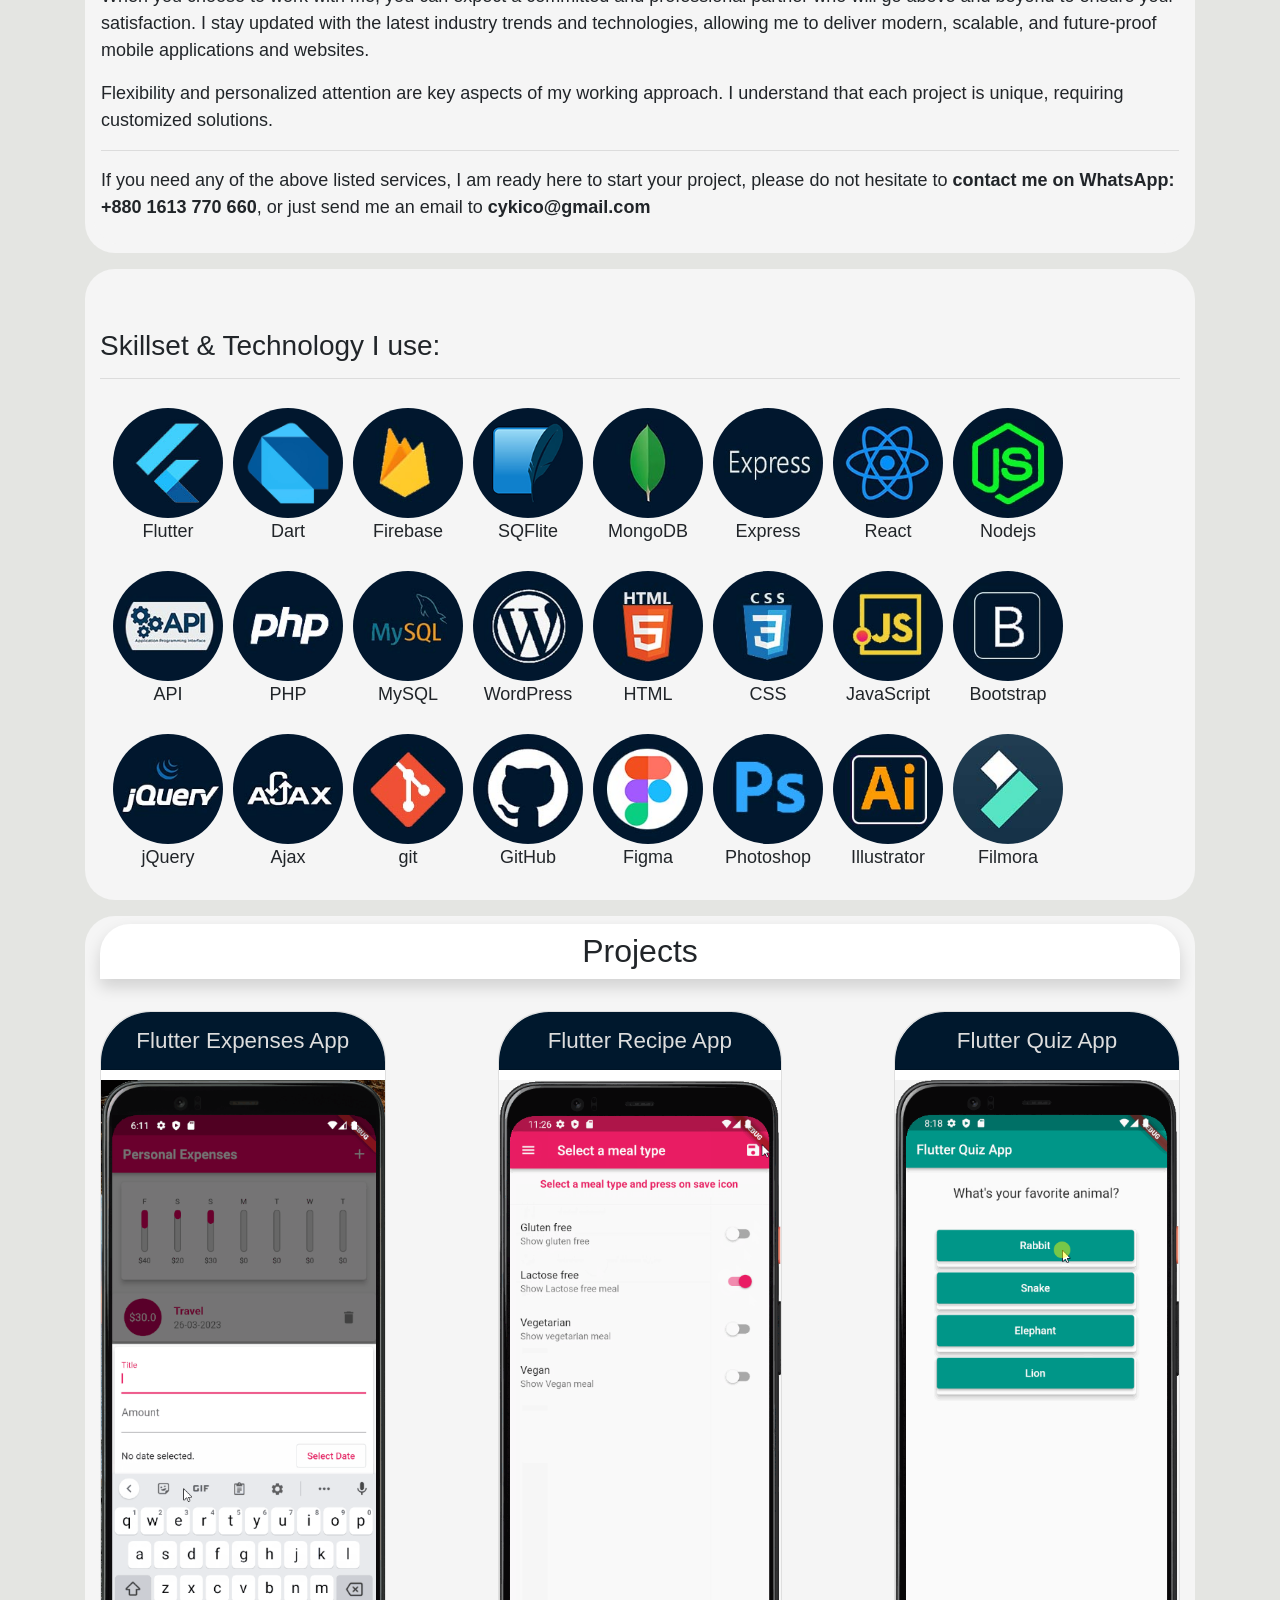
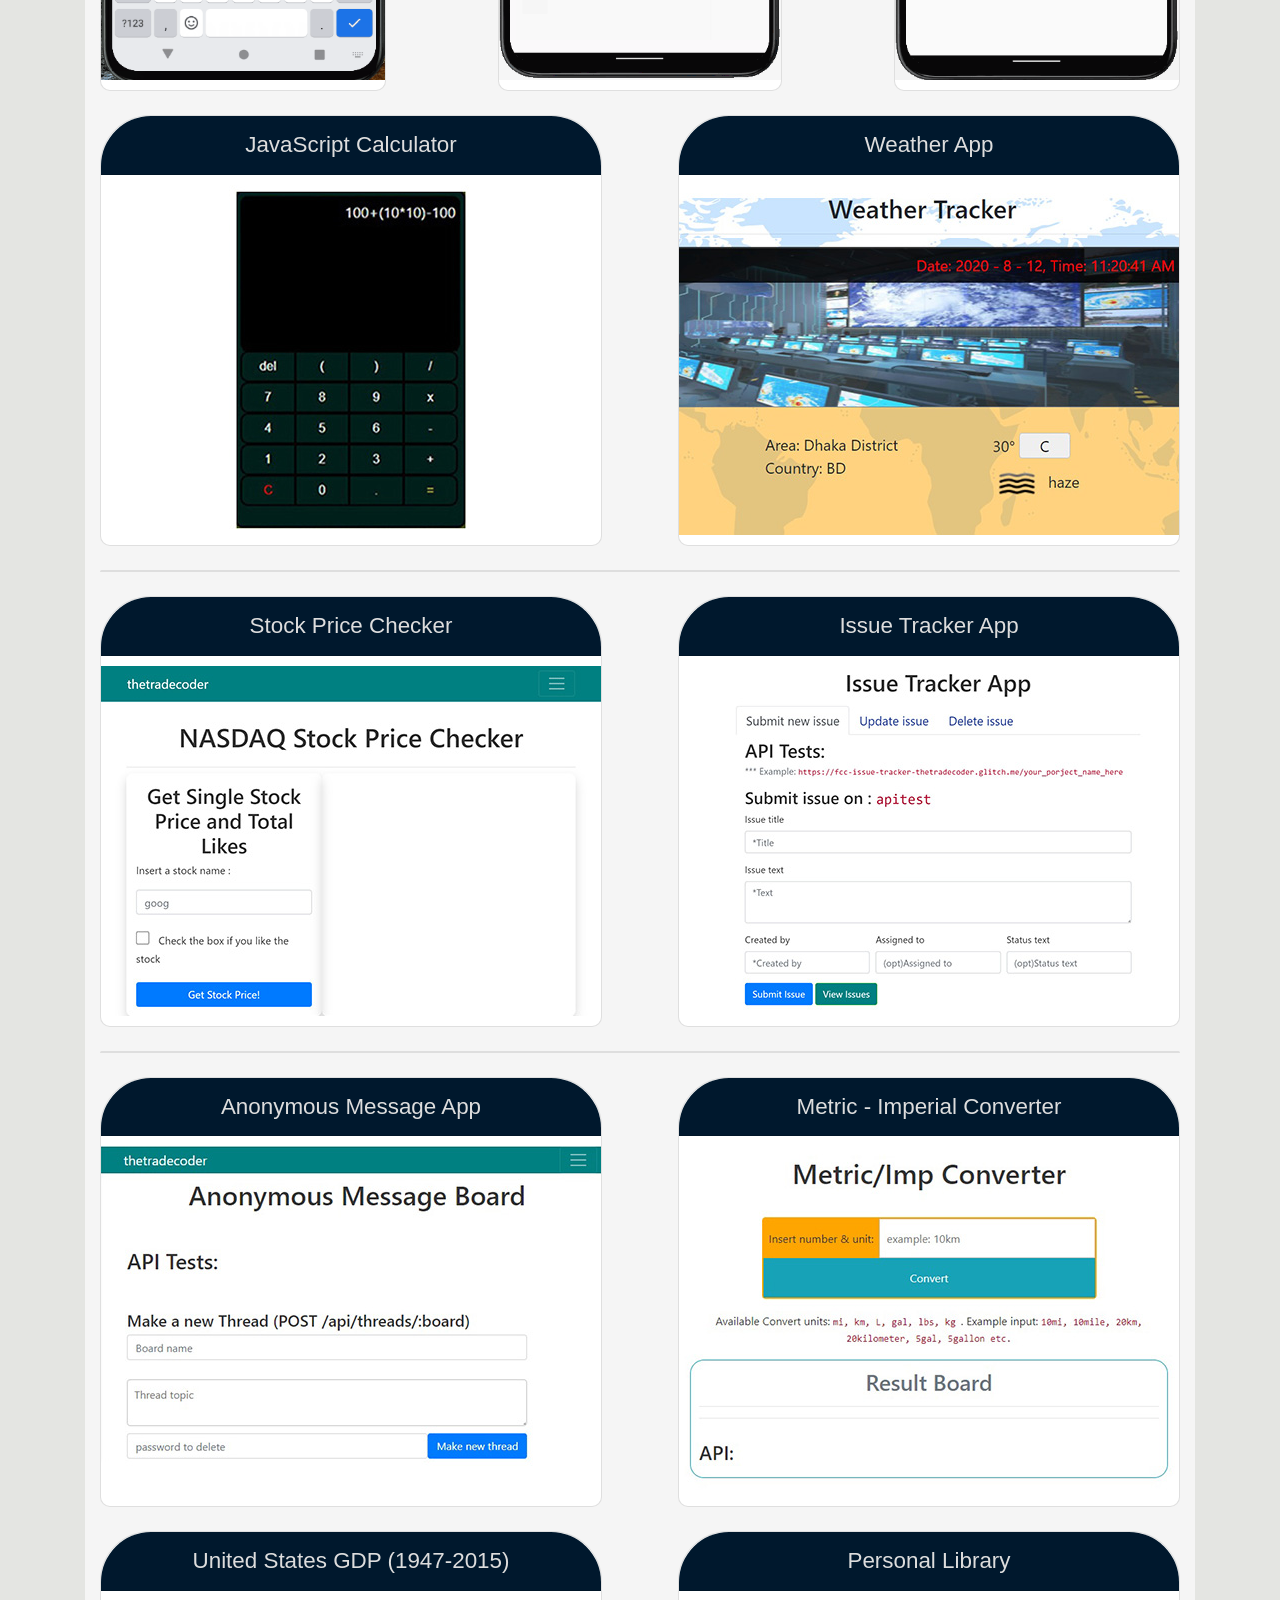
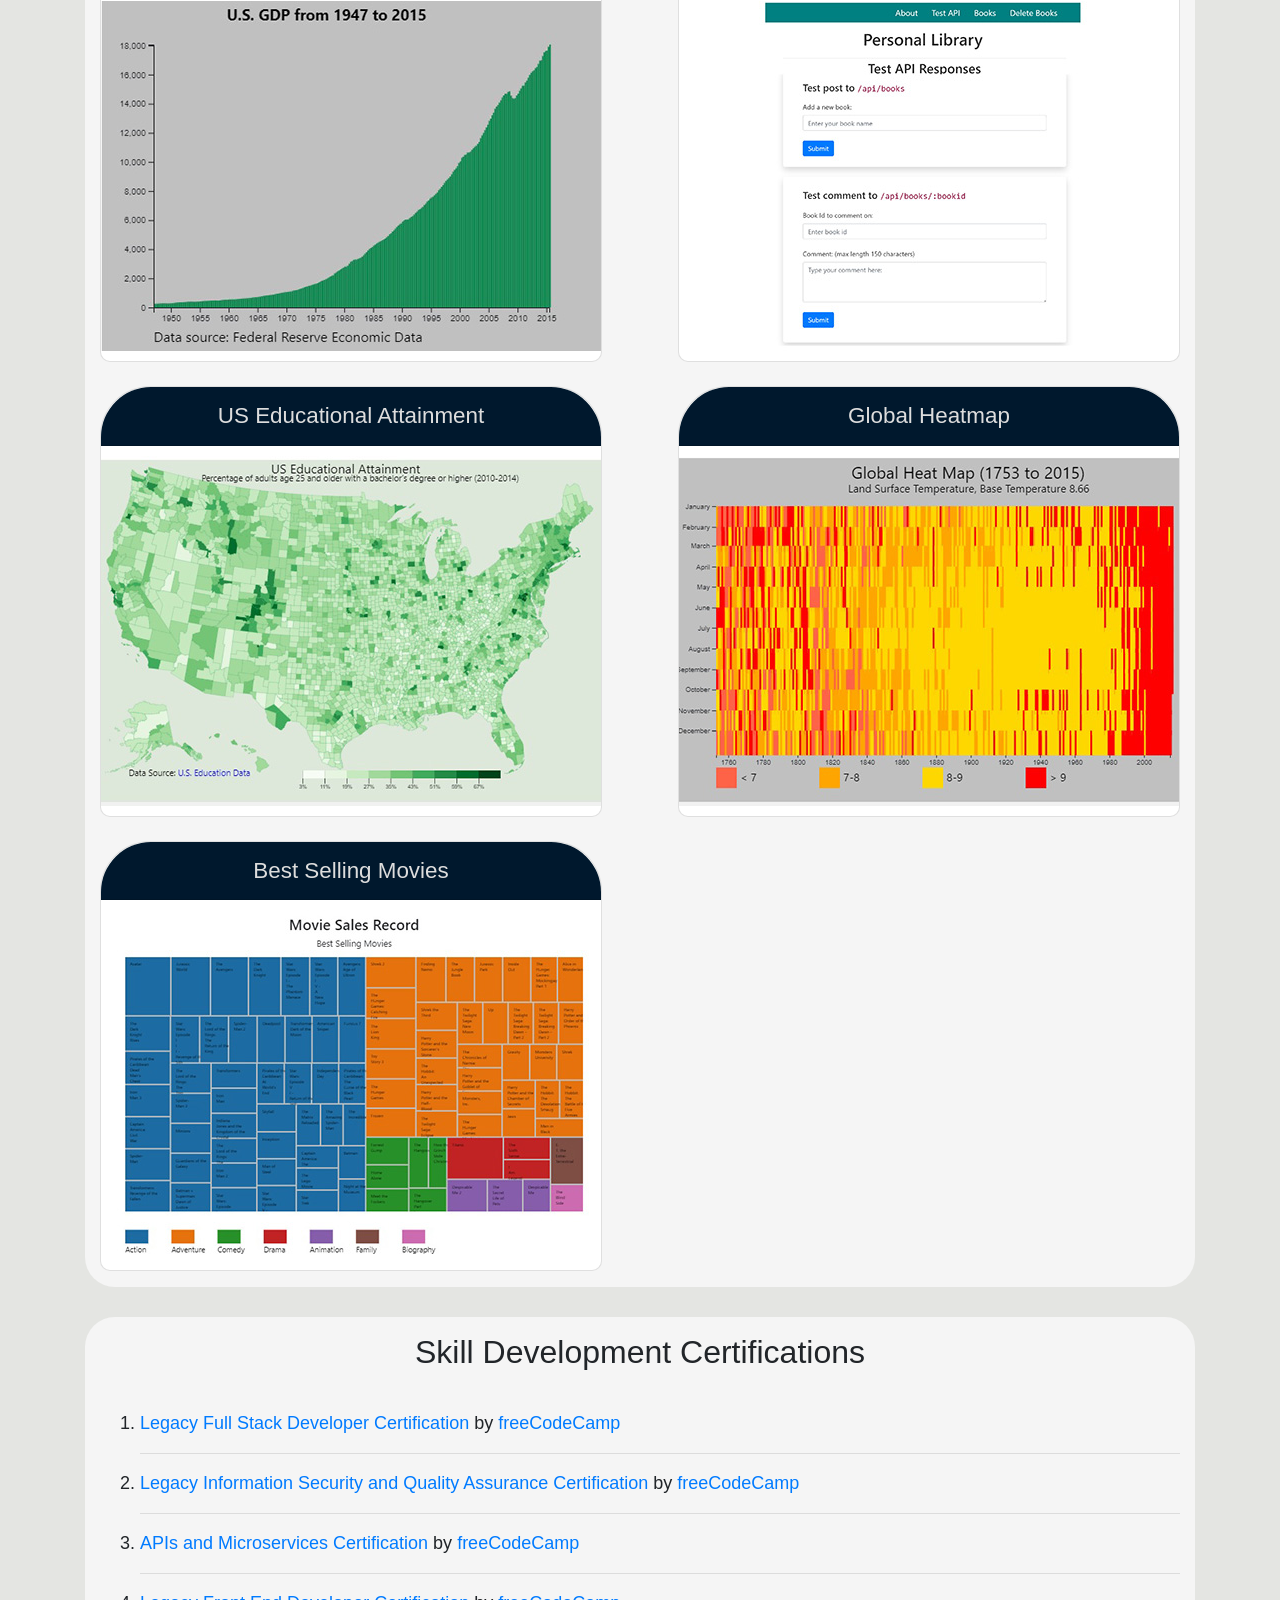
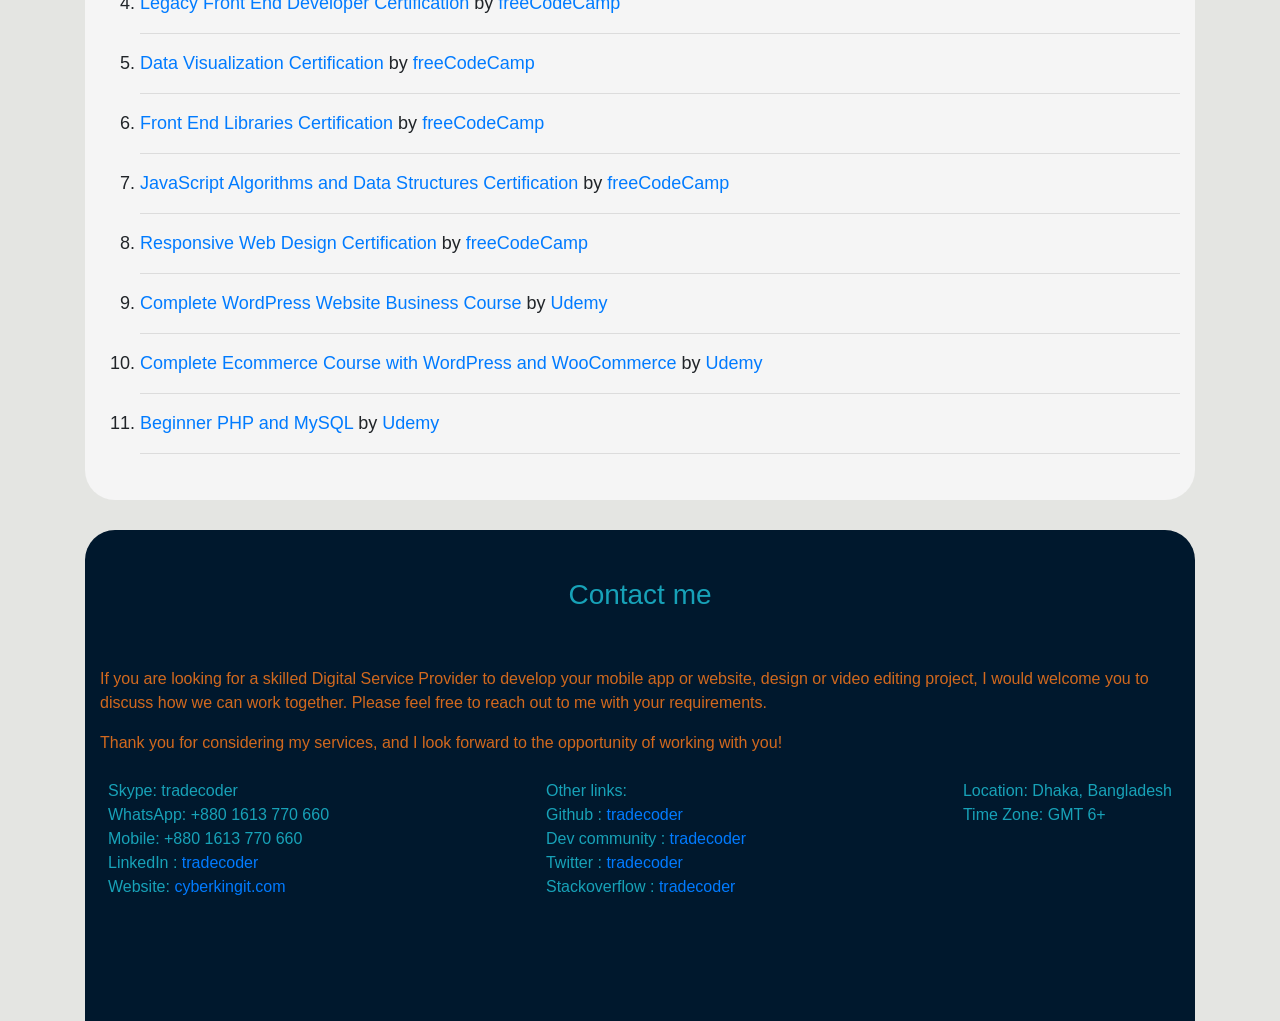
==== commit 85a7c1a1: "content update" ====
--- a/index.html
+++ b/index.html
@@ -111,30 +111,36 @@
           <p>My focus is on helping businesses through digital technology.
             Being a Trade Coder and Digital Service Provider, I provide a versatile range of design and development
             services, including…</p>
-          <ul>
-            <li>Web Design & Development </li>
-            <li>Mobile App Development (Android & iOS)</li>
-            <li>Interactive Web App Development</li>
-            <li>Custom Desktop App Development</li>
-            <li>Media Kit Design</li>
-            <li>Video Editing</li>
+          <ul><b>
+              <li>Web Design & Development </li>
+              <li>Mobile App Development (Android & iOS)</li>
+              <li>Interactive Web App Development</li>
+              <li>Custom Desktop App Development</li>
+              <li>Media Kit Design</li>
+              <li>Video Editing</li>
+            </b>
           </ul>
           <div>
             <p>
-              As an app developer, my passion lies in mobile app development, where I excel in leveraging the power of
-              Dart and Flutter to create captivating and feature-rich applications for both iOS and Android platforms.
+              As an <code>app developer</code>, my passion lies in mobile app development, where I excel in leveraging
+              the power of
+              <code>Dart and Flutter</code> to create captivating and feature-rich applications for both <code>iOS
+              and Android platforms. </code>
               From concept to deployment, I bring innovative ideas to life, crafting intuitive user interfaces and
-              seamless user experiences that leave a lasting impact.</p>
-
-            <p>In the realm of website development, I have a strong command of PHP, WordPress, JavaScript, Nodejs and
-              Reactjs, I specialize in designing and developing custom websites that are visually appealing, responsive,
+              seamless user experiences that leave a lasting impact.
+            </p>
+
+            <p>In the realm of <code>website development</code>, I have a strong command of <code>PHP, WordPress, JavaScript, Nodejs and
+              Reactjs</code>, I specialize in designing and developing custom websites that are visually appealing,
+              responsive,
               and optimized for performance. Whether it’s building engaging user interfaces, implementing robust
               e-commerce solutions, or ensuring smooth functionality, I strive to deliver websites that captivate users
               and drive results.
             </p>
             <p>
-              In addition to Web and Mobile app development, I also do Graphic Design with Photoshop, Illustrator, and
-              Canva. Moreover, I provide Video Editing service with the latest Wondershare Filmora.
+              In addition to Web and Mobile app development, I also do Graphic <code>Design with Photoshop, Illustrator, and
+              Canva</code>. Moreover, I provide <code>Video Editing</code> service with the latest
+              <code>Wondershare Filmora</code>.
             </p>
           </div>
 
@@ -143,14 +149,11 @@
 
           <h4 class="pt-5">My commitment to Quality assurance and Client satisfaction</h4>
           <hr>
-          <p>Throughout my developer journey, I have developed a strong ability to work independently, managing projects
-            from
-            start to finish with meticulous attention to detail.
-            I understand the unique requirements of my clients, and I am dedicated to providing tailored solutions that
-            align
-            with their goals and objectives.
-            I communicate openly and transparently, involving clients in every step of the development process and
-            incorporating their valuable feedback.</p>
+          <p>Throughout my professional works, I have developed a strong ability to work independently, managing
+            projects from start to finish with meticulous attention to detail. I understand the unique requirements of
+            my clients, and I am dedicated to providing tailored solutions that
+            align with their goals and objectives. I communicate openly and transparently, involving clients in every
+            step of the development process and incorporating their valuable feedback.</p>
 
           <p>When you choose to work with me, you can expect a committed and professional partner who will go above and
             beyond
@@ -164,9 +167,8 @@
             unique, requiring customized solutions. </p>
           <hr>
           <p>If you need any of the above listed services, I am ready here to start your project, please do not hesitate
-            to
-            contact me on WhatsApp: +880 1613 770 660,
-            or just send me an email to cykico@gmail.com
+            to <b>contact me on WhatsApp: +880 1613 770 660</b>,
+            or just send me an email to <b>cykico@gmail.com</b>
           </p>
         </div>
 
